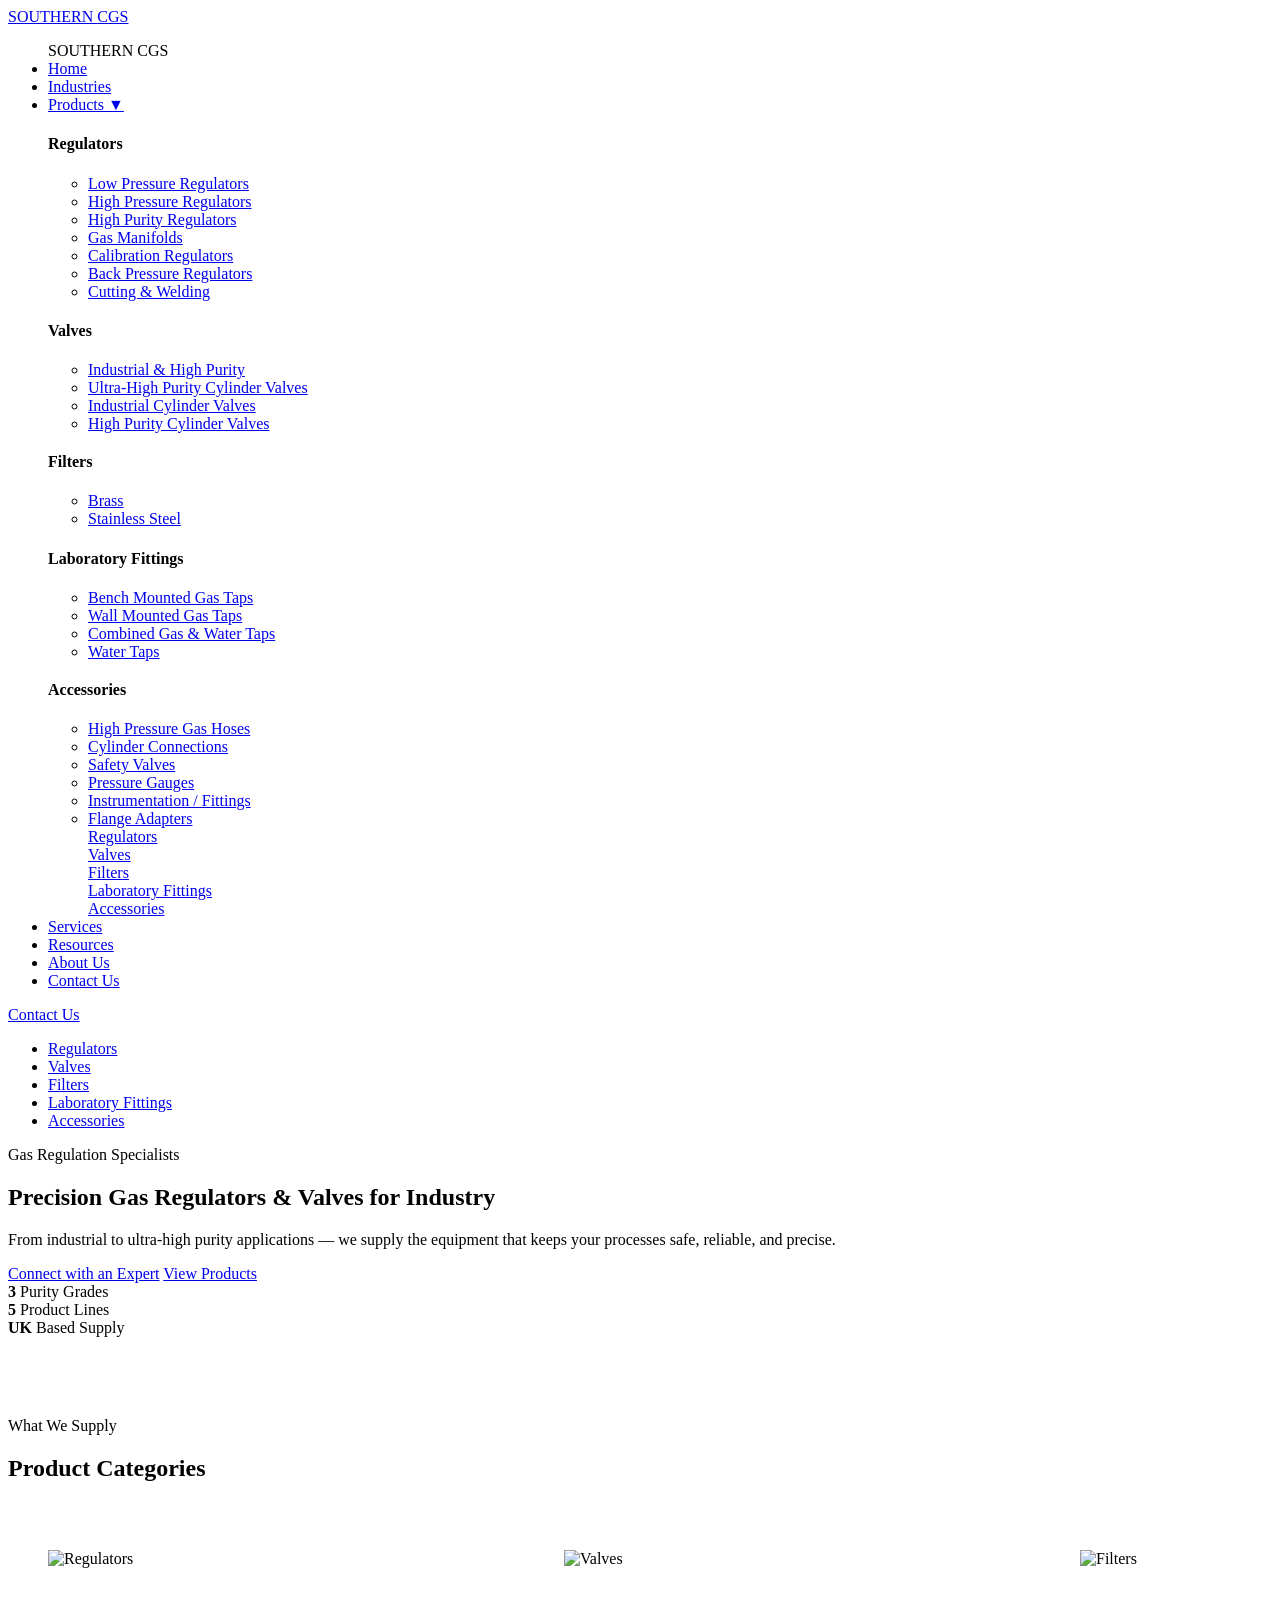
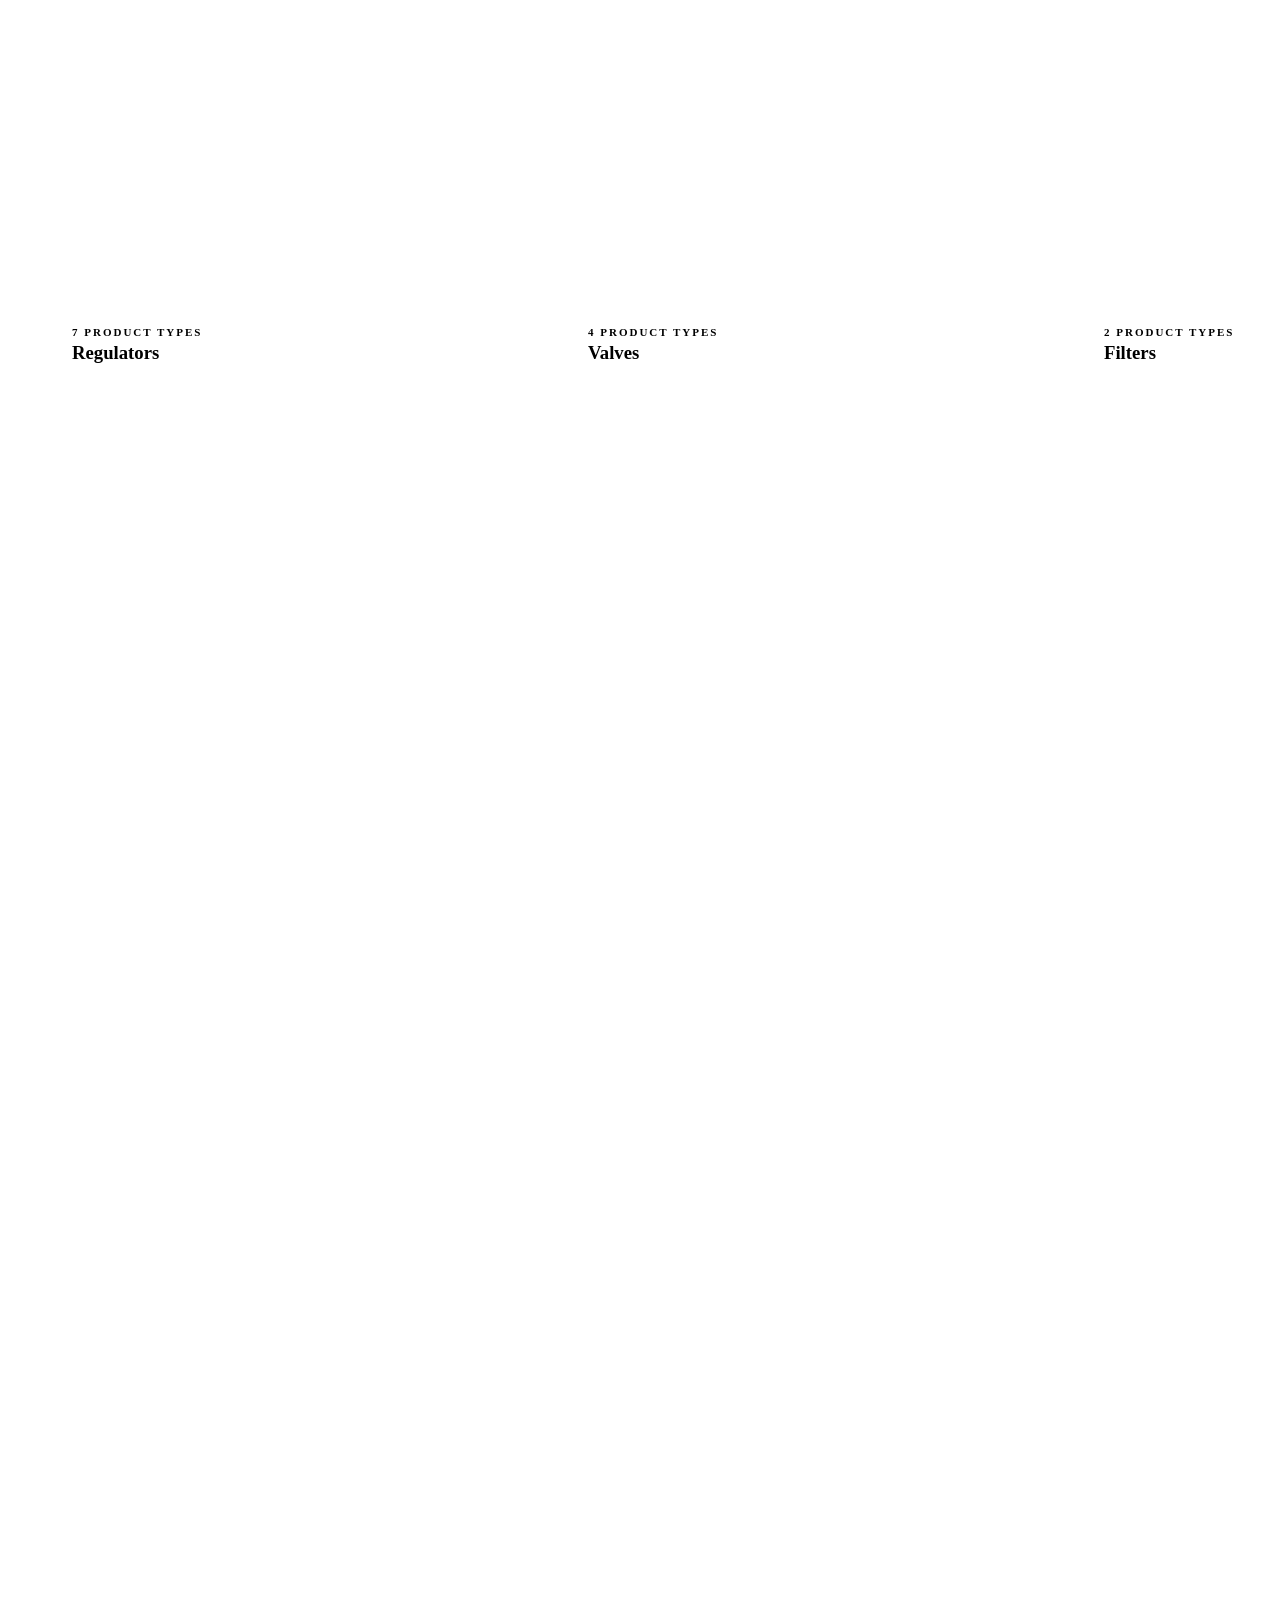
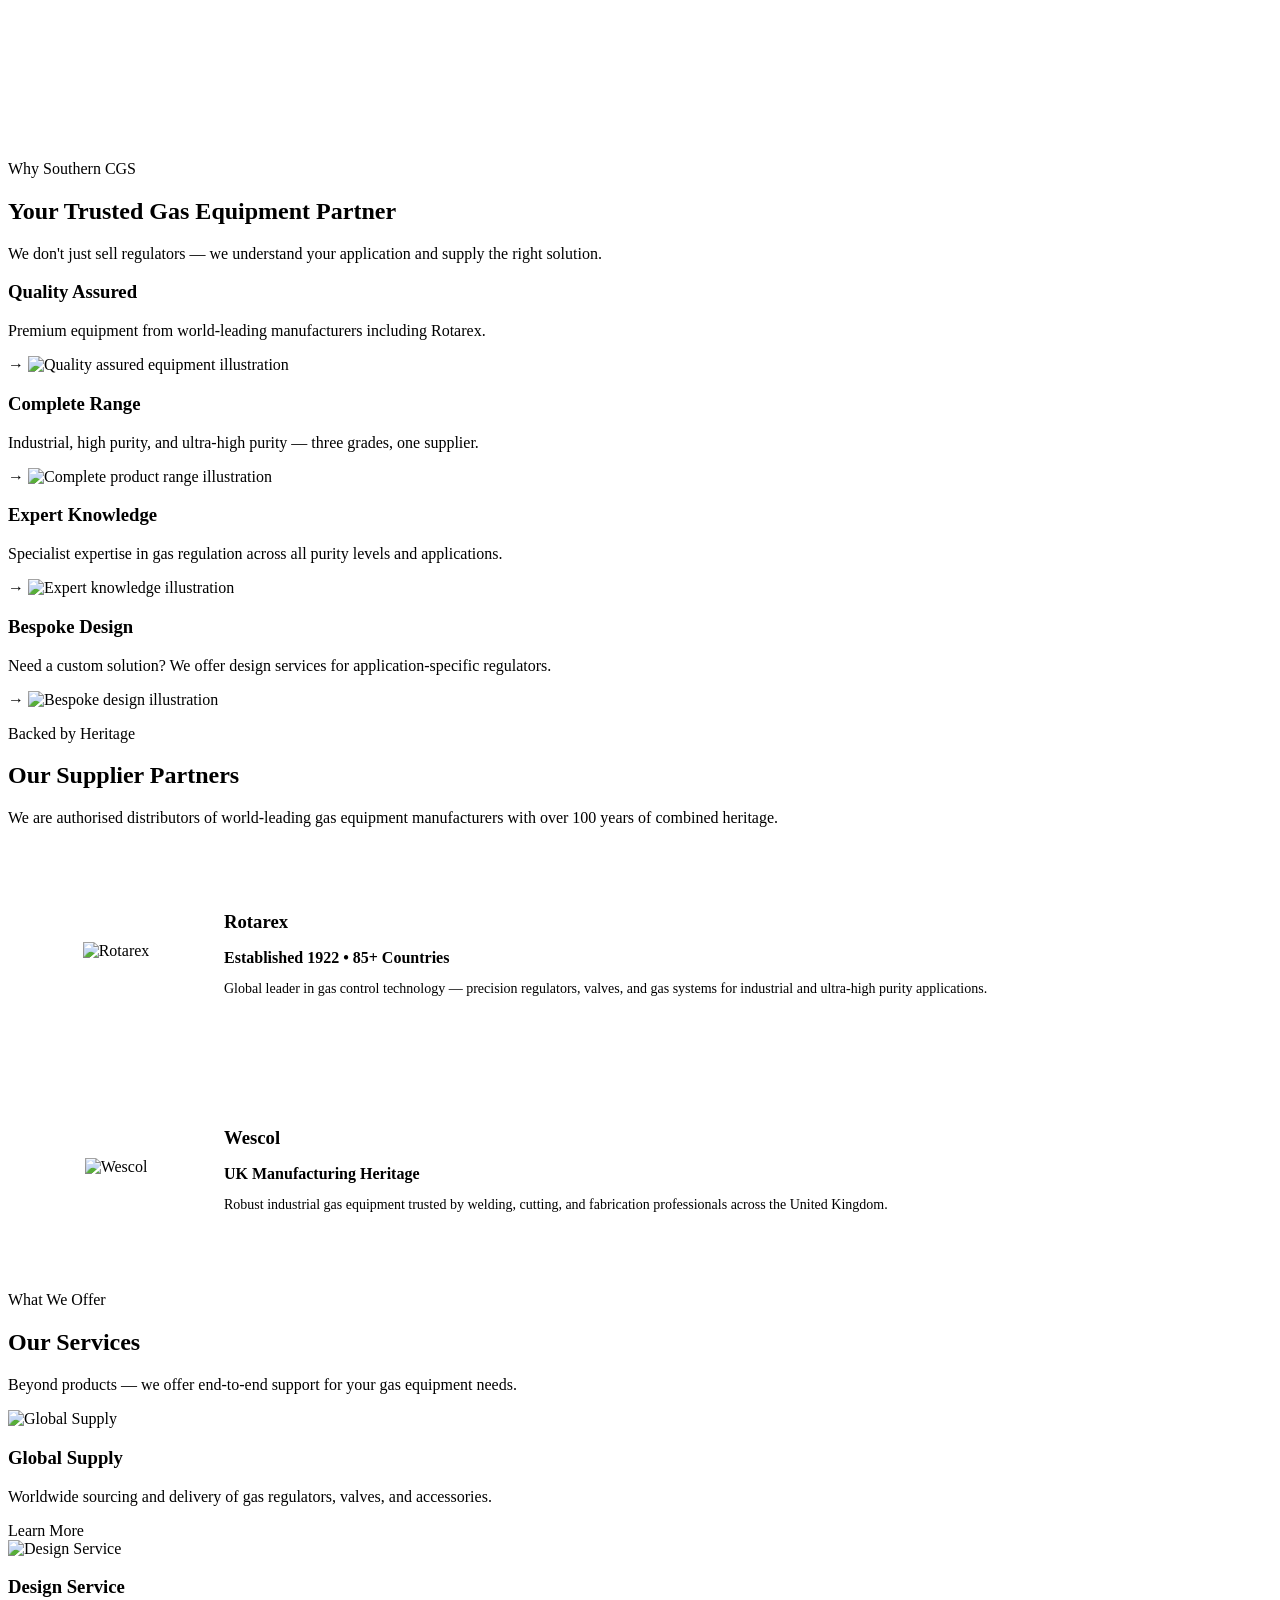
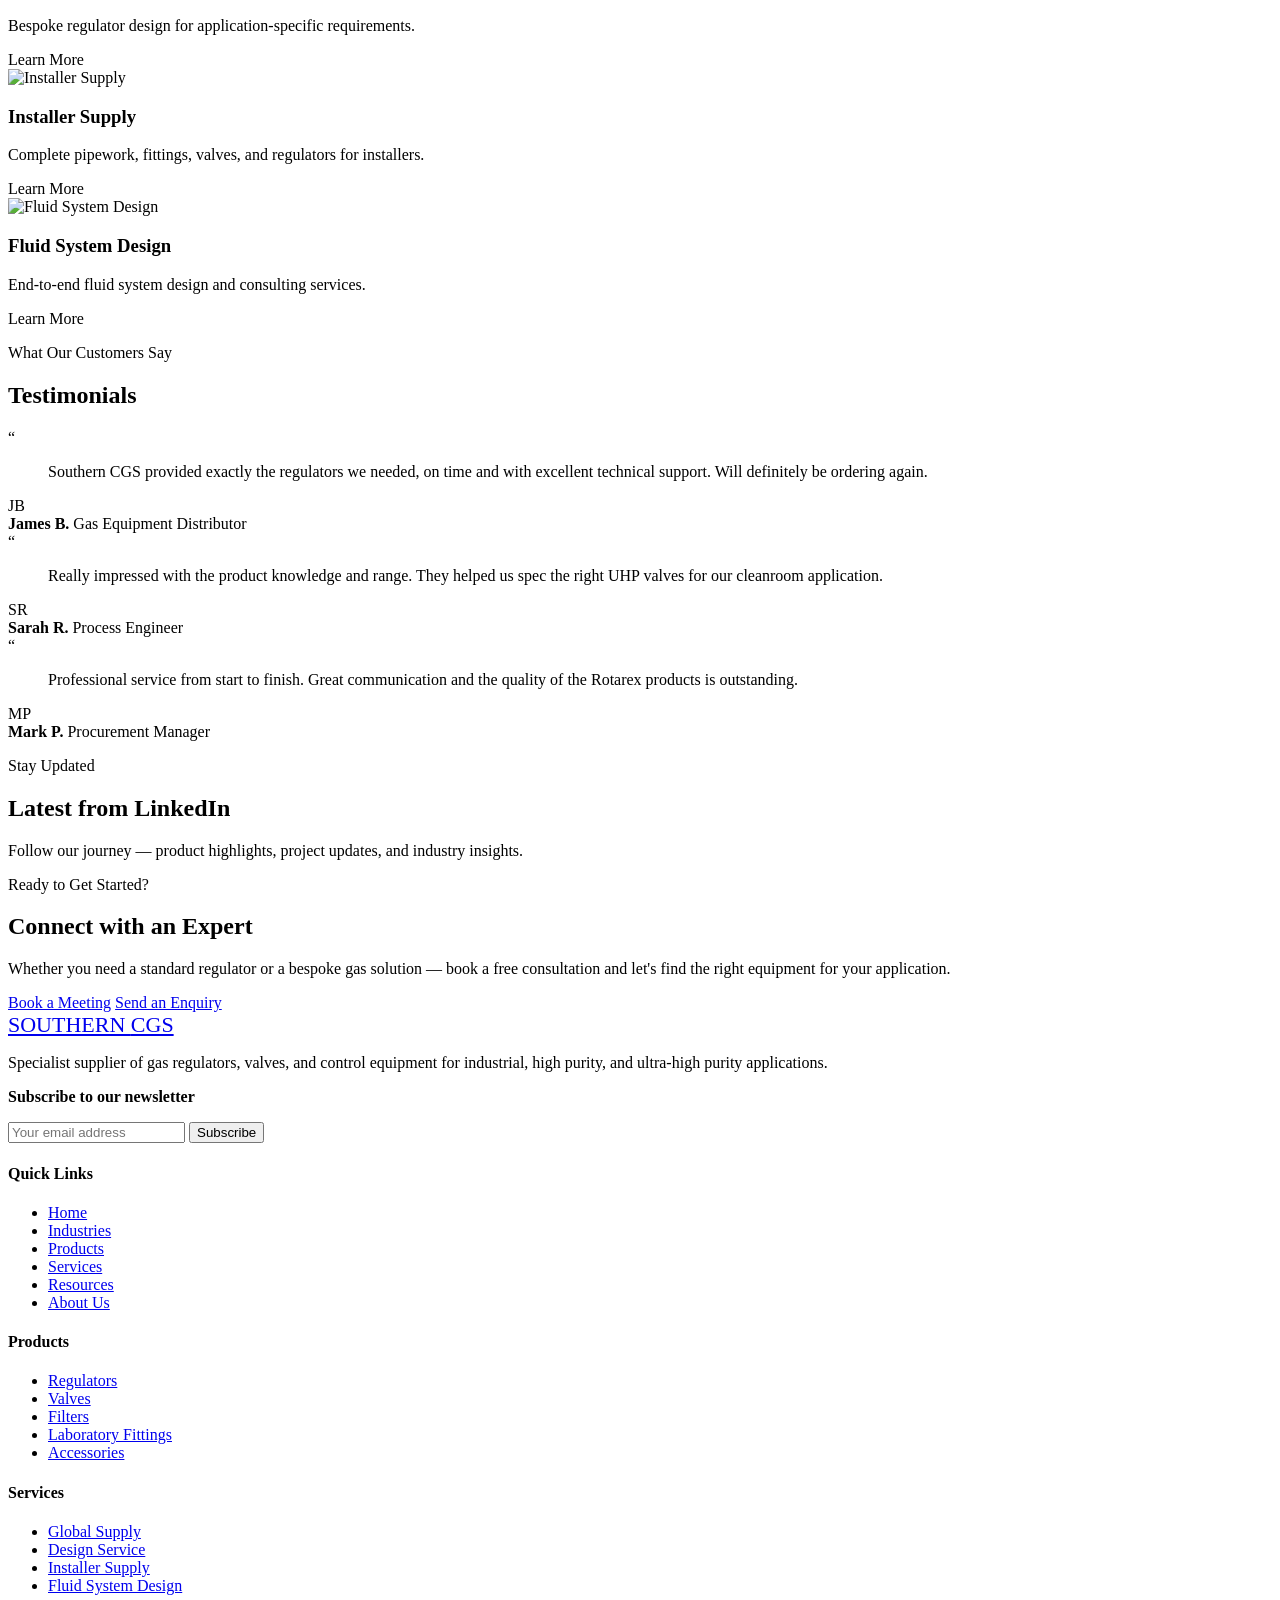
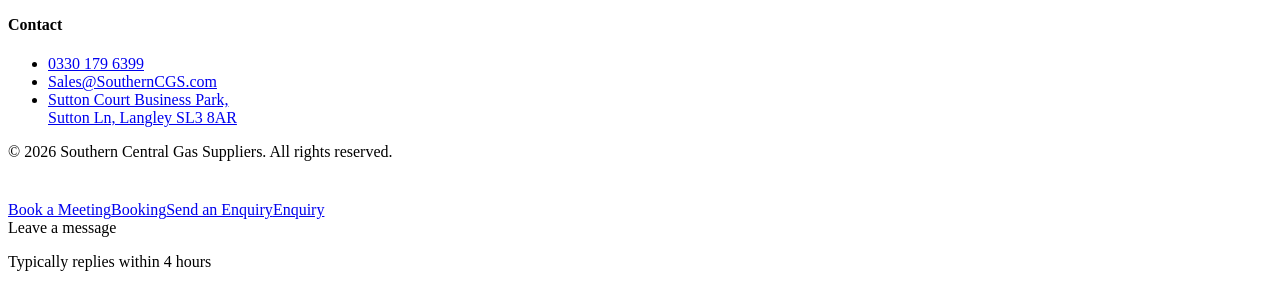
==== index.html @ a5187864 "Revert GitHub Pages path changes, rename repo to serve from root - Removed <base> tag from all pages" ====
<!DOCTYPE html>
<html lang="en">
<head>
  <meta charset="UTF-8">
  
  <meta name="viewport" content="width=device-width, initial-scale=1.0">
  <link rel="icon" type="image/jpeg" href="assets/images/favicon.jpg">
  <title>Southern CGS — Precision Gas Regulators & Valves</title>
  <meta name="description" content="Southern Central Gas Suppliers — specialist UK distributor of gas regulators, valves, filters, and laboratory fittings for industrial, high purity, and ultra-high purity applications.">
  <link rel="stylesheet" href="assets/css/styles.css">
  <link href="https://fonts.googleapis.com/css2?family=Inter:wght@400;500;600;700&display=swap" rel="stylesheet">
</head>
<body>

  <div id="nav-placeholder"></div>

  <!-- ========== HERO ========== -->
  <section class="hero">
    <div class="container">
      <div class="hero-content">
        <p class="section-label">Gas Regulation Specialists</p>
        <h1>Precision Gas <span>Regulators</span> &amp; Valves for Industry</h1>
        <p>From industrial to ultra-high purity applications — we supply the equipment that keeps your processes safe, reliable, and precise.</p>
        <div class="hero-buttons">
          <a href="pages/contact.html" class="btn btn-primary btn-lg">Connect with an Expert</a>
          <a href="pages/products/index.html" class="btn btn-secondary btn-lg">View Products</a>
        </div>
        <div class="hero-stats">
          <div class="hero-stat">
            <strong>3</strong>
            <span>Purity Grades</span>
          </div>
          <div class="hero-stat">
            <strong>5</strong>
            <span>Product Lines</span>
          </div>
          <div class="hero-stat">
            <strong>UK</strong>
            <span>Based Supply</span>
          </div>
        </div>
      </div>
      <!-- Hero image placeholder — Alvin to provide 3D render -->
    </div>
  </section>

  <!-- ========== PRODUCT CATEGORIES ========== -->
  <div class="category-scroll-wrapper">
    <section class="category-sticky section" style="overflow:hidden;background:var(--white);padding:64px 0 4px;">
      <div class="container">
        <div style="display:flex;justify-content:space-between;align-items:flex-end;margin-bottom:48px;">
          <div>
            <p class="section-label-left">What We Supply</p>
            <h2 class="section-title">Product Categories</h2>
          </div>
        </div>
      </div>
      <div class="category-slider" style="display:flex;gap:4px;overflow-x:hidden;padding-left:40px;">
        <a href="pages/products/regulators.html" class="category-slide" style="text-decoration:none;color:inherit;max-width:600px;width:40vw;flex-shrink:0;">
          <div style="background:var(--bg-light);border:1px solid var(--border-grey);display:flex;flex-direction:column;">
            <div style="aspect-ratio:3/2;border-bottom:1px solid var(--border-grey);overflow:hidden;"><img src="assets/images/stock/category-regulators.png" alt="Regulators" style="width:100%;height:100%;object-fit:cover;"></div>
            <div style="padding:24px;">
              <p style="font-size:11px;font-weight:700;text-transform:uppercase;letter-spacing:2px;color:var(--accent);margin-bottom:4px;">7 Product Types</p>
              <h3 style="margin:0;">Regulators</h3>
            </div>
          </div>
        </a>
        <a href="pages/products/valves.html" class="category-slide" style="text-decoration:none;color:inherit;max-width:600px;width:40vw;flex-shrink:0;">
          <div style="background:var(--bg-light);border:1px solid var(--border-grey);display:flex;flex-direction:column;">
            <div style="aspect-ratio:3/2;border-bottom:1px solid var(--border-grey);overflow:hidden;"><img src="assets/images/stock/category-valves.png" alt="Valves" style="width:100%;height:100%;object-fit:cover;"></div>
            <div style="padding:24px;">
              <p style="font-size:11px;font-weight:700;text-transform:uppercase;letter-spacing:2px;color:var(--accent);margin-bottom:4px;">4 Product Types</p>
              <h3 style="margin:0;">Valves</h3>
            </div>
          </div>
        </a>
        <a href="pages/products/filters.html" class="category-slide" style="text-decoration:none;color:inherit;max-width:600px;width:40vw;flex-shrink:0;">
          <div style="background:var(--bg-light);border:1px solid var(--border-grey);display:flex;flex-direction:column;">
            <div style="aspect-ratio:3/2;border-bottom:1px solid var(--border-grey);overflow:hidden;"><img src="assets/images/stock/category-filters.png" alt="Filters" style="width:100%;height:100%;object-fit:cover;"></div>
            <div style="padding:24px;">
              <p style="font-size:11px;font-weight:700;text-transform:uppercase;letter-spacing:2px;color:var(--accent);margin-bottom:4px;">2 Product Types</p>
              <h3 style="margin:0;">Filters</h3>
            </div>
          </div>
        </a>
        <a href="pages/products/laboratory-fittings.html" class="category-slide" style="text-decoration:none;color:inherit;max-width:600px;width:40vw;flex-shrink:0;">
          <div style="background:var(--bg-light);border:1px solid var(--border-grey);display:flex;flex-direction:column;">
            <div style="aspect-ratio:3/2;border-bottom:1px solid var(--border-grey);overflow:hidden;"><img src="assets/images/stock/category-lab.png" alt="Laboratory Fittings" style="width:100%;height:100%;object-fit:cover;"></div>
            <div style="padding:24px;">
              <p style="font-size:11px;font-weight:700;text-transform:uppercase;letter-spacing:2px;color:var(--accent);margin-bottom:4px;">4 Product Types</p>
              <h3 style="margin:0;">Laboratory Fittings</h3>
            </div>
          </div>
        </a>
        <a href="pages/products/accessories.html" class="category-slide" style="text-decoration:none;color:inherit;max-width:600px;width:40vw;flex-shrink:0;">
          <div style="background:var(--bg-light);border:1px solid var(--border-grey);display:flex;flex-direction:column;">
            <div style="aspect-ratio:3/2;border-bottom:1px solid var(--border-grey);overflow:hidden;"><img src="assets/images/stock/category-accessories.png" alt="Accessories" style="width:100%;height:100%;object-fit:cover;"></div>
            <div style="padding:24px;">
              <p style="font-size:11px;font-weight:700;text-transform:uppercase;letter-spacing:2px;color:var(--accent);margin-bottom:4px;">6 Product Types</p>
              <h3 style="margin:0;">Accessories</h3>
            </div>
          </div>
        </a>
      </div>
    </section>
  </div>

  <script>
  (function() {
    var wrapper = document.querySelector('.category-scroll-wrapper');
    var sticky = document.querySelector('.category-sticky');
    var slider = document.querySelector('.category-slider');
    var prev = document.querySelector('.slider-prev');
    var next = document.querySelector('.slider-next');
    if (!wrapper || !sticky || !slider) return;

    // Calculate total scrollable width
    var maxScroll = slider.scrollWidth - slider.clientWidth;

    // Set wrapper height = section height + horizontal scroll distance
    function setWrapperHeight() {
      maxScroll = slider.scrollWidth - slider.clientWidth;
      wrapper.style.height = sticky.offsetHeight + maxScroll + 'px';
    }
    setWrapperHeight();
    window.addEventListener('resize', setWrapperHeight);

    // Sticky positioning
    sticky.style.position = 'sticky';
    sticky.style.top = '124px'; // nav + subnav height

    // Map vertical scroll to horizontal scroll
    window.addEventListener('scroll', function() {
      var wrapperTop = wrapper.getBoundingClientRect().top + window.scrollY;
      var scrollOffset = window.scrollY - wrapperTop + 124; // account for sticky nav
      var progress = Math.max(0, Math.min(scrollOffset, maxScroll));
      slider.scrollLeft = progress;
    });

    // Arrow buttons still work
    var slide = slider.querySelector('.category-slide');
    function getScrollAmount() {
      return slide.offsetWidth + 4;
    }

    if (next) next.addEventListener('click', function() {
      var target = Math.min(slider.scrollLeft + getScrollAmount(), maxScroll);
      var wrapperTop = wrapper.getBoundingClientRect().top + window.scrollY;
      window.scrollTo({ top: wrapperTop - 124 + target, behavior: 'smooth' });
    });

    if (prev) prev.addEventListener('click', function() {
      var target = Math.max(slider.scrollLeft - getScrollAmount(), 0);
      var wrapperTop = wrapper.getBoundingClientRect().top + window.scrollY;
      window.scrollTo({ top: wrapperTop - 124 + target, behavior: 'smooth' });
    });
  })();
  </script>

  <!-- ========== WHY SCGS ========== -->
  <section class="section section-alt">
    <div class="container">
      <div class="section-header centered">
        <p class="section-label">Why Southern CGS</p>
        <h2 class="section-title">Your Trusted Gas Equipment Partner</h2>
        <p class="section-subtitle">We don't just sell regulators — we understand your application and supply the right solution.</p>
      </div>
      <div class="grid-2">
        <div class="value-card-v2">
          <div>
            <h3>Quality Assured</h3>
            <p>Premium equipment from world-leading manufacturers including Rotarex.</p>
          </div>
          <span class="card-arrow">&rarr;</span>
          <img class="card-illustration" src="assets/images/stock/illustration-quality.png" alt="Quality assured equipment illustration">
        </div>
        <div class="value-card-v2">
          <div>
            <h3>Complete Range</h3>
            <p>Industrial, high purity, and ultra-high purity — three grades, one supplier.</p>
          </div>
          <span class="card-arrow">&rarr;</span>
          <img class="card-illustration" src="assets/images/stock/illustration-range.png" alt="Complete product range illustration">
        </div>
        <div class="value-card-v2">
          <div>
            <h3>Expert Knowledge</h3>
            <p>Specialist expertise in gas regulation across all purity levels and applications.</p>
          </div>
          <span class="card-arrow">&rarr;</span>
          <img class="card-illustration" src="assets/images/stock/illustration-knowledge.png" alt="Expert knowledge illustration">
        </div>
        <div class="value-card-v2">
          <div>
            <h3>Bespoke Design</h3>
            <p>Need a custom solution? We offer design services for application-specific regulators.</p>
          </div>
          <span class="card-arrow">&rarr;</span>
          <img class="card-illustration" src="assets/images/stock/illustration-design.png" alt="Bespoke design illustration">
        </div>
      </div>
    </div>
  </section>

  <!-- ========== SUPPLIER TRUST ========== -->
  <section class="section">
    <div class="container">
      <div class="section-header centered">
        <p class="section-label">Backed by Heritage</p>
        <h2 class="section-title">Our Supplier Partners</h2>
        <p class="section-subtitle">We are authorised distributors of world-leading gas equipment manufacturers with over 100 years of combined heritage.</p>
      </div>
      <div class="grid-2">
        <div class="card supplier-card" style="display:flex;align-items:center;gap:32px;padding:32px;">
          <div style="width:120px;height:120px;background:var(--bg-light);display:flex;align-items:center;justify-content:center;flex-shrink:0;padding:16px;"><img src="assets/images/rotarex-logo.png" alt="Rotarex" style="max-width:100%;max-height:100%;object-fit:contain;"></div>
          <div>
            <h3 style="margin-bottom:4px">Rotarex</h3>
            <p class="text-sm" style="color:var(--accent);font-weight:600;margin-bottom:8px;">Established 1922 &bull; 85+ Countries</p>
            <p style="font-size:14px">Global leader in gas control technology — precision regulators, valves, and gas systems for industrial and ultra-high purity applications.</p>
          </div>
        </div>
        <div class="card supplier-card" style="display:flex;align-items:center;gap:32px;padding:32px;">
          <div style="width:120px;height:120px;background:var(--bg-light);display:flex;align-items:center;justify-content:center;flex-shrink:0;padding:16px;"><img src="assets/images/wescol-logo.png" alt="Wescol" style="max-width:100%;max-height:100%;object-fit:contain;"></div>
          <div>
            <h3 style="margin-bottom:4px">Wescol</h3>
            <p class="text-sm" style="color:var(--accent);font-weight:600;margin-bottom:8px;">UK Manufacturing Heritage</p>
            <p style="font-size:14px">Robust industrial gas equipment trusted by welding, cutting, and fabrication professionals across the United Kingdom.</p>
          </div>
        </div>
      </div>
    </div>
  </section>

  <!-- ========== SERVICES OVERVIEW ========== -->
  <section class="section section-alt">
    <div class="container">
      <div class="section-header centered">
        <p class="section-label">What We Offer</p>
        <h2 class="section-title">Our Services</h2>
        <p class="section-subtitle">Beyond products — we offer end-to-end support for your gas equipment needs.</p>
      </div>
      <div class="grid-2">
        <div class="card service-card">
          <div class="card-image" style="background:var(--white);"><img src="assets/images/stock/service-global-supply.jpg" alt="Global Supply" style="width:100%;height:100%;object-fit:cover;"></div>
          <div class="card-body">
            <h3>Global Supply</h3>
            <p>Worldwide sourcing and delivery of gas regulators, valves, and accessories.</p>
            <span class="card-link">Learn More</span>
          </div>
        </div>
        <div class="card service-card">
          <div class="card-image" style="background:var(--white);"><img src="assets/images/stock/service-bespoke-design.jpg" alt="Design Service" style="width:100%;height:100%;object-fit:cover;"></div>
          <div class="card-body">
            <h3>Design Service</h3>
            <p>Bespoke regulator design for application-specific requirements.</p>
            <span class="card-link">Learn More</span>
          </div>
        </div>
        <div class="card service-card">
          <div class="card-image" style="background:var(--white);"><img src="assets/images/stock/service-installer.png" alt="Installer Supply" style="width:100%;height:100%;object-fit:cover;"></div>
          <div class="card-body">
            <h3>Installer Supply</h3>
            <p>Complete pipework, fittings, valves, and regulators for installers.</p>
            <span class="card-link">Learn More</span>
          </div>
        </div>
        <div class="card service-card">
          <div class="card-image" style="background:var(--white);"><img src="assets/images/stock/service-fluid-design.jpg" alt="Fluid System Design" style="width:100%;height:100%;object-fit:cover;"></div>
          <div class="card-body">
            <h3>Fluid System Design</h3>
            <p>End-to-end fluid system design and consulting services.</p>
            <span class="card-link">Learn More</span>
          </div>
        </div>
      </div>
    </div>
  </section>

  <!-- ========== TESTIMONIALS ========== -->
  <section class="section">
    <div class="container">
      <div class="section-header centered">
        <p class="section-label">What Our Customers Say</p>
        <h2 class="section-title">Testimonials</h2>
      </div>
      <div class="grid-3">
        <div class="card testimonial-card">
          <div class="quote-mark">&ldquo;</div>
          <blockquote>Southern CGS provided exactly the regulators we needed, on time and with excellent technical support. Will definitely be ordering again.</blockquote>
          <div class="testimonial-author">
            <div class="testimonial-avatar">JB</div>
            <div class="testimonial-info">
              <strong>James B.</strong>
              <span>Gas Equipment Distributor</span>
            </div>
          </div>
        </div>
        <div class="card testimonial-card">
          <div class="quote-mark">&ldquo;</div>
          <blockquote>Really impressed with the product knowledge and range. They helped us spec the right UHP valves for our cleanroom application.</blockquote>
          <div class="testimonial-author">
            <div class="testimonial-avatar">SR</div>
            <div class="testimonial-info">
              <strong>Sarah R.</strong>
              <span>Process Engineer</span>
            </div>
          </div>
        </div>
        <div class="card testimonial-card">
          <div class="quote-mark">&ldquo;</div>
          <blockquote>Professional service from start to finish. Great communication and the quality of the Rotarex products is outstanding.</blockquote>
          <div class="testimonial-author">
            <div class="testimonial-avatar">MP</div>
            <div class="testimonial-info">
              <strong>Mark P.</strong>
              <span>Procurement Manager</span>
            </div>
          </div>
        </div>
      </div>
    </div>
  </section>

  <!-- ========== CASE STUDIES (Phase 2) ========== -->
  <section class="section section-alt" style="display:none;">
    <div class="container">
      <div class="section-header centered">
        <p class="section-label">Recent Projects</p>
        <h2 class="section-title">Case Studies</h2>
        <p class="section-subtitle">Real projects, real deliveries — see how we've helped businesses with their gas equipment needs.</p>
      </div>
      <div class="grid-3">
        <div class="card case-study-card">
          <div class="card-image" style="position:relative;background:var(--white);">
            [Project Image]
            <span class="card-tag">UHP</span>
          </div>
          <div class="card-body">
            <h3>UHP Regulator Supply</h3>
            <p>Supplied ultra-high purity regulators for a semiconductor manufacturing facility in the UK.</p>
            <span class="card-link">View Project</span>
          </div>
        </div>
        <div class="card case-study-card">
          <div class="card-image" style="position:relative;background:var(--white);">
            [Project Image]
            <span class="card-tag">Laboratory</span>
          </div>
          <div class="card-body">
            <h3>Laboratory Gas System</h3>
            <p>Complete gas tap and regulator package for a university research laboratory.</p>
            <span class="card-link">View Project</span>
          </div>
        </div>
        <div class="card case-study-card">
          <div class="card-image" style="position:relative;background:var(--white);">
            [Project Image]
            <span class="card-tag">Industrial</span>
          </div>
          <div class="card-body">
            <h3>Industrial Gas Manifold</h3>
            <p>Custom manifold assembly with high-pressure regulators for an industrial gas distributor.</p>
            <span class="card-link">View Project</span>
          </div>
        </div>
      </div>
    </div>
  </section>

  <!-- ========== LINKEDIN FEED ========== -->
  <section class="section">
    <div class="container">
      <div class="section-header centered">
        <p class="section-label">Stay Updated</p>
        <h2 class="section-title">Latest from LinkedIn</h2>
        <p class="section-subtitle">Follow our journey — product highlights, project updates, and industry insights.</p>
      </div>
      <script src="https://elfsightcdn.com/platform.js" async></script>
      <div class="elfsight-app-b5cb026b-a308-4938-b9ad-e7df80df07d4" data-elfsight-app-lazy></div>
    </div>
  </section>

  <div id="cta-placeholder"></div>

  <div id="footer-placeholder"></div>

  <script src="assets/js/components.js"></script>
</body>
</html>
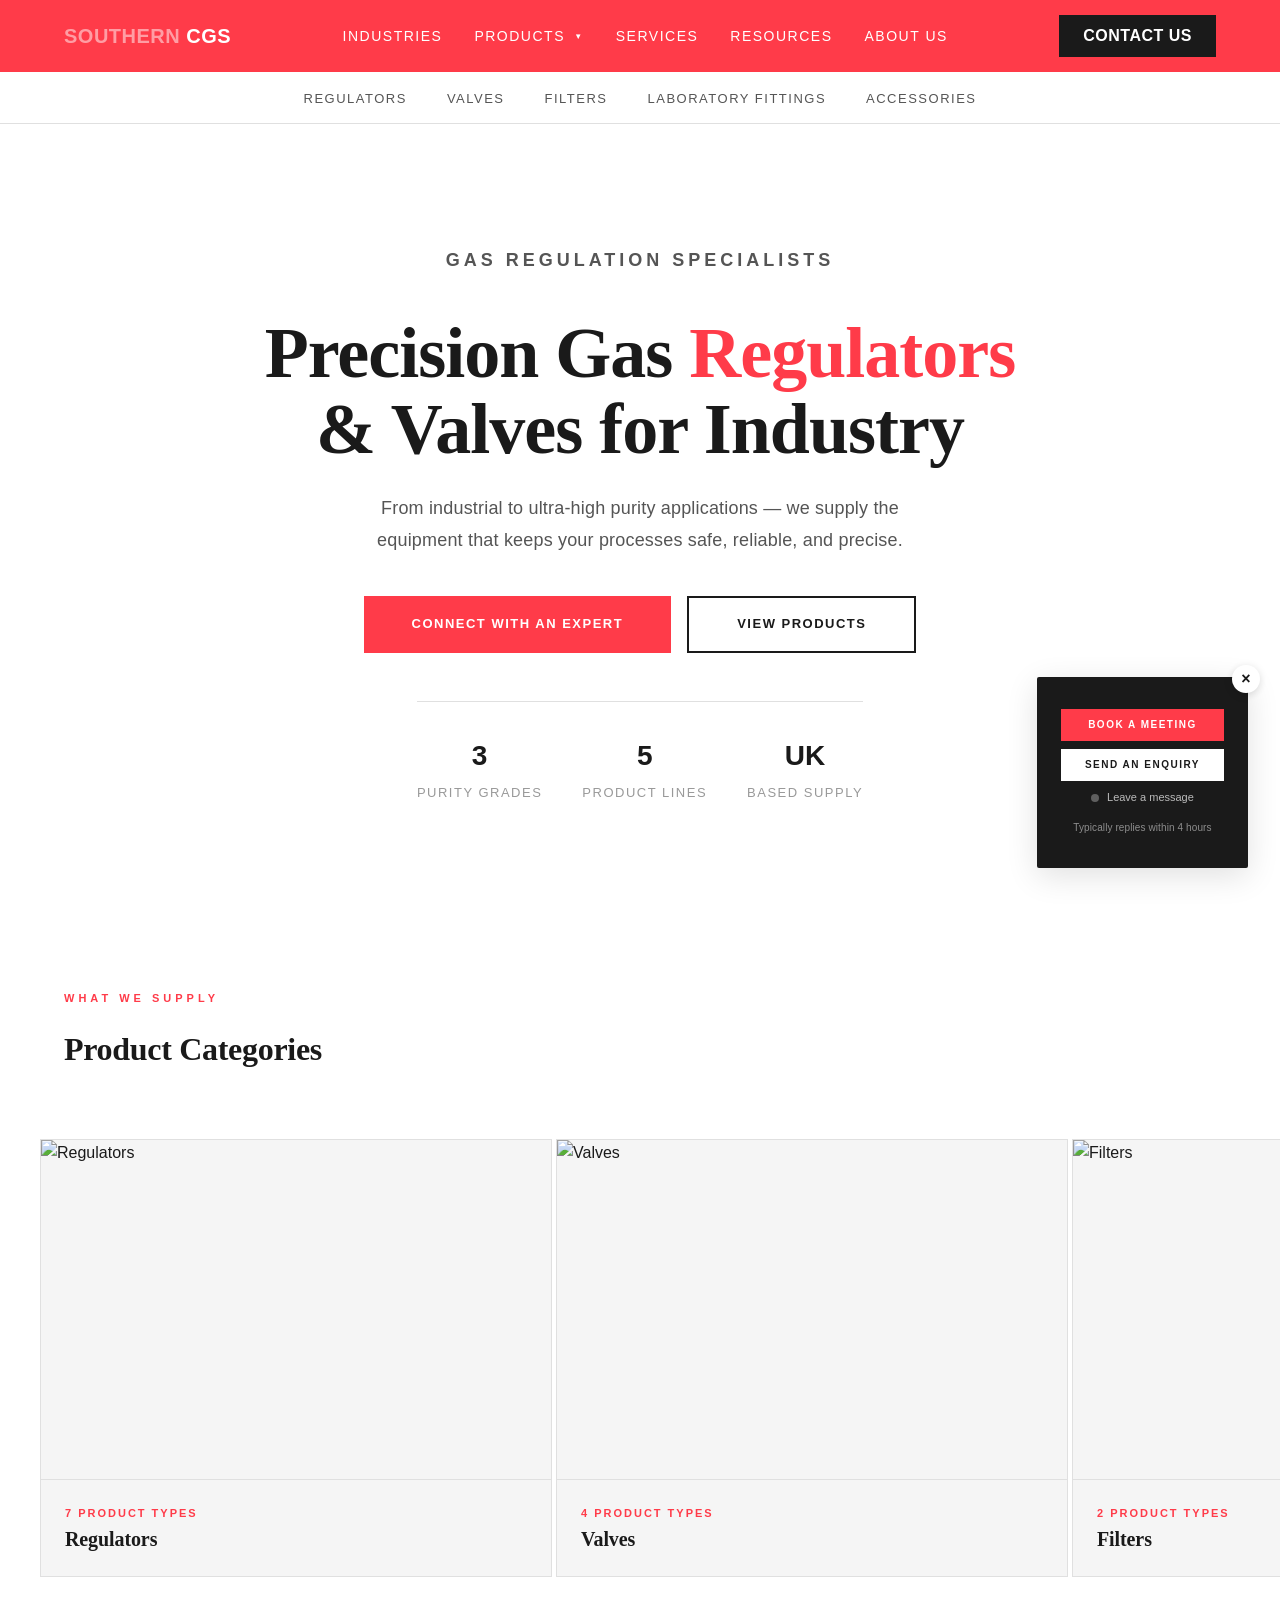
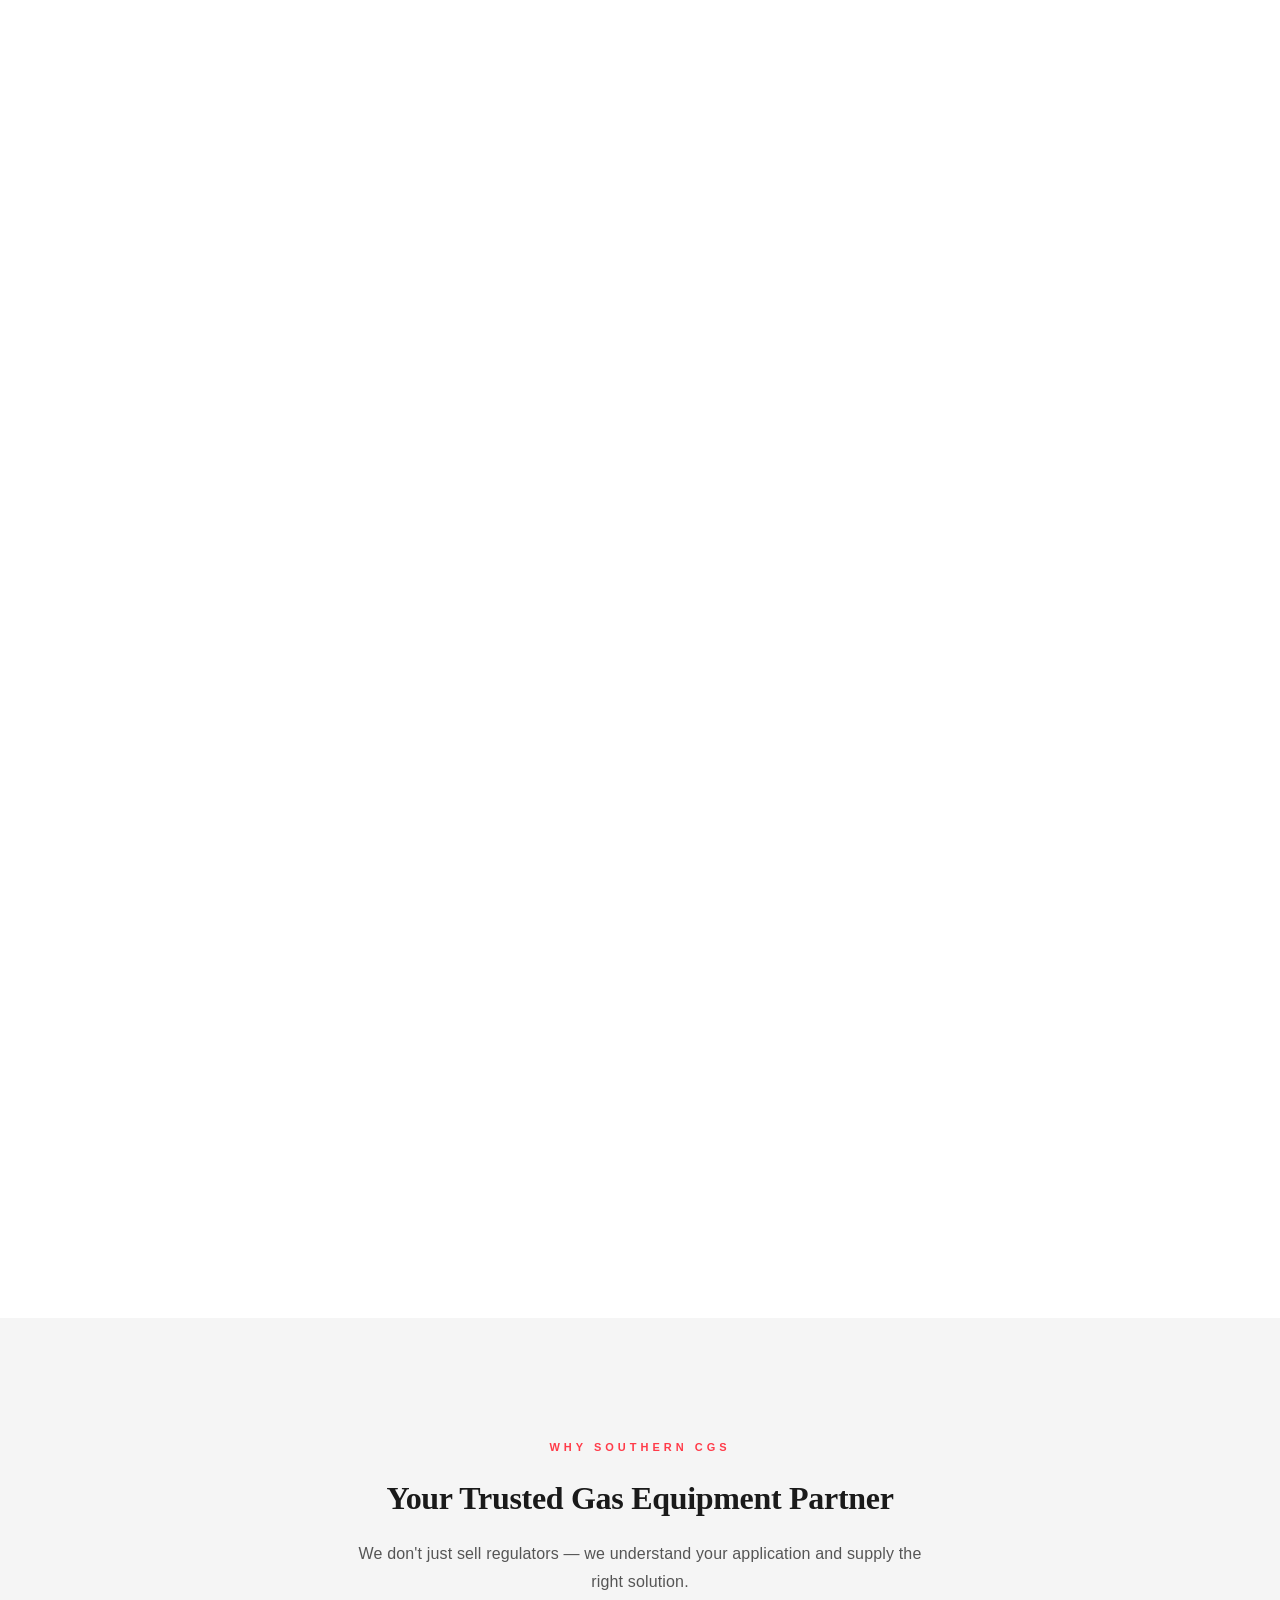
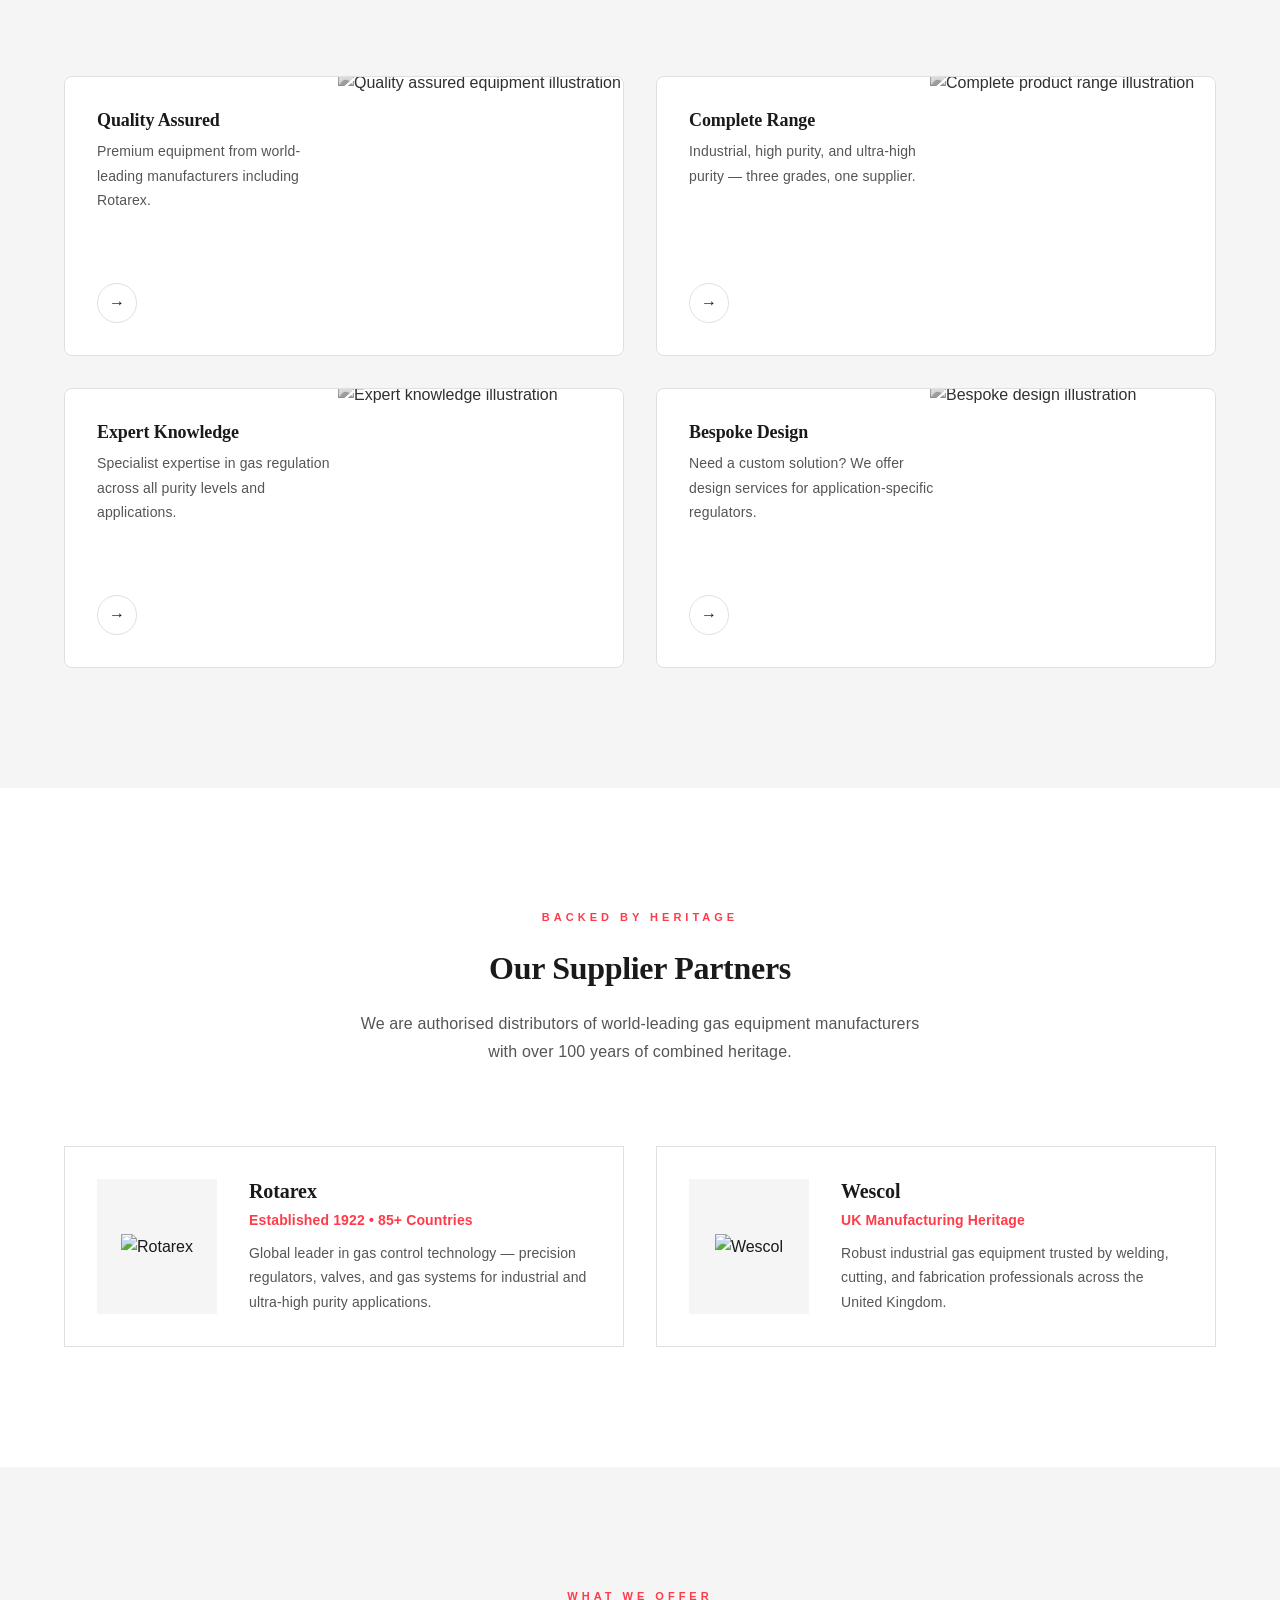
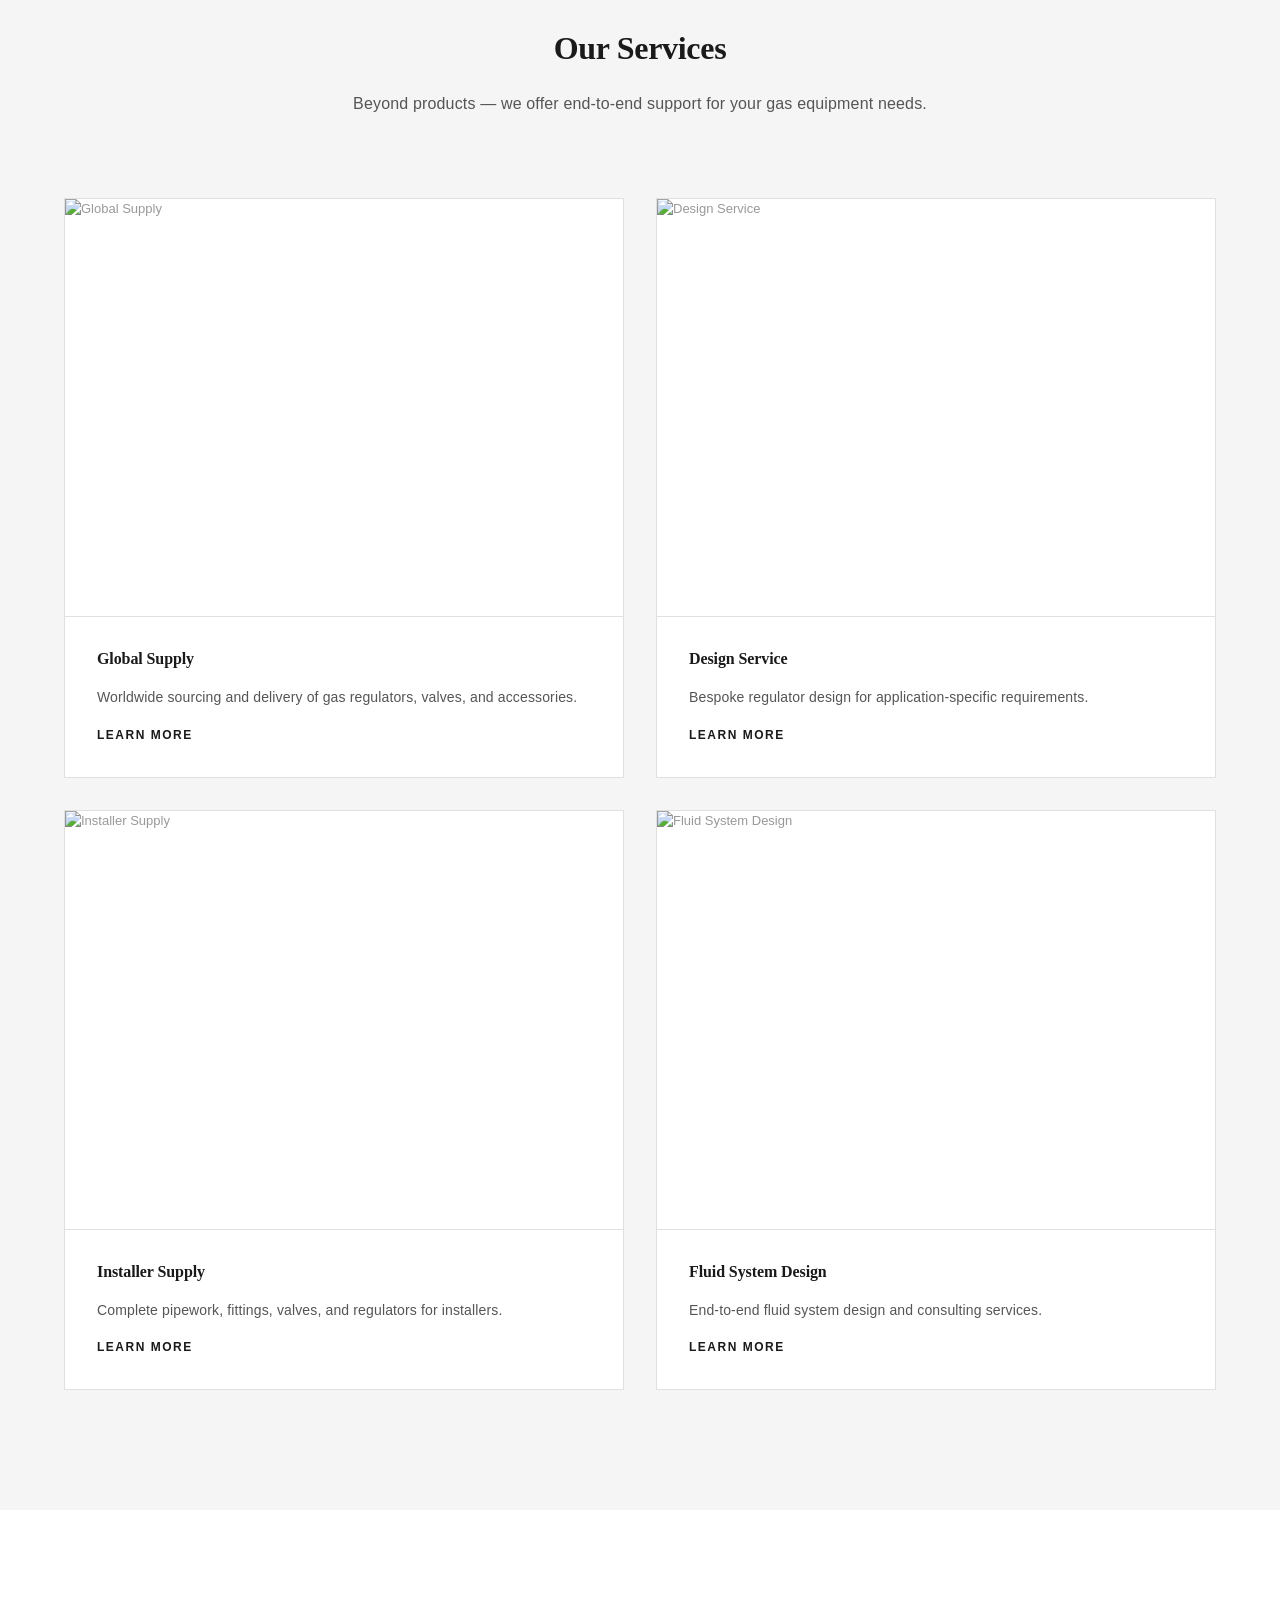
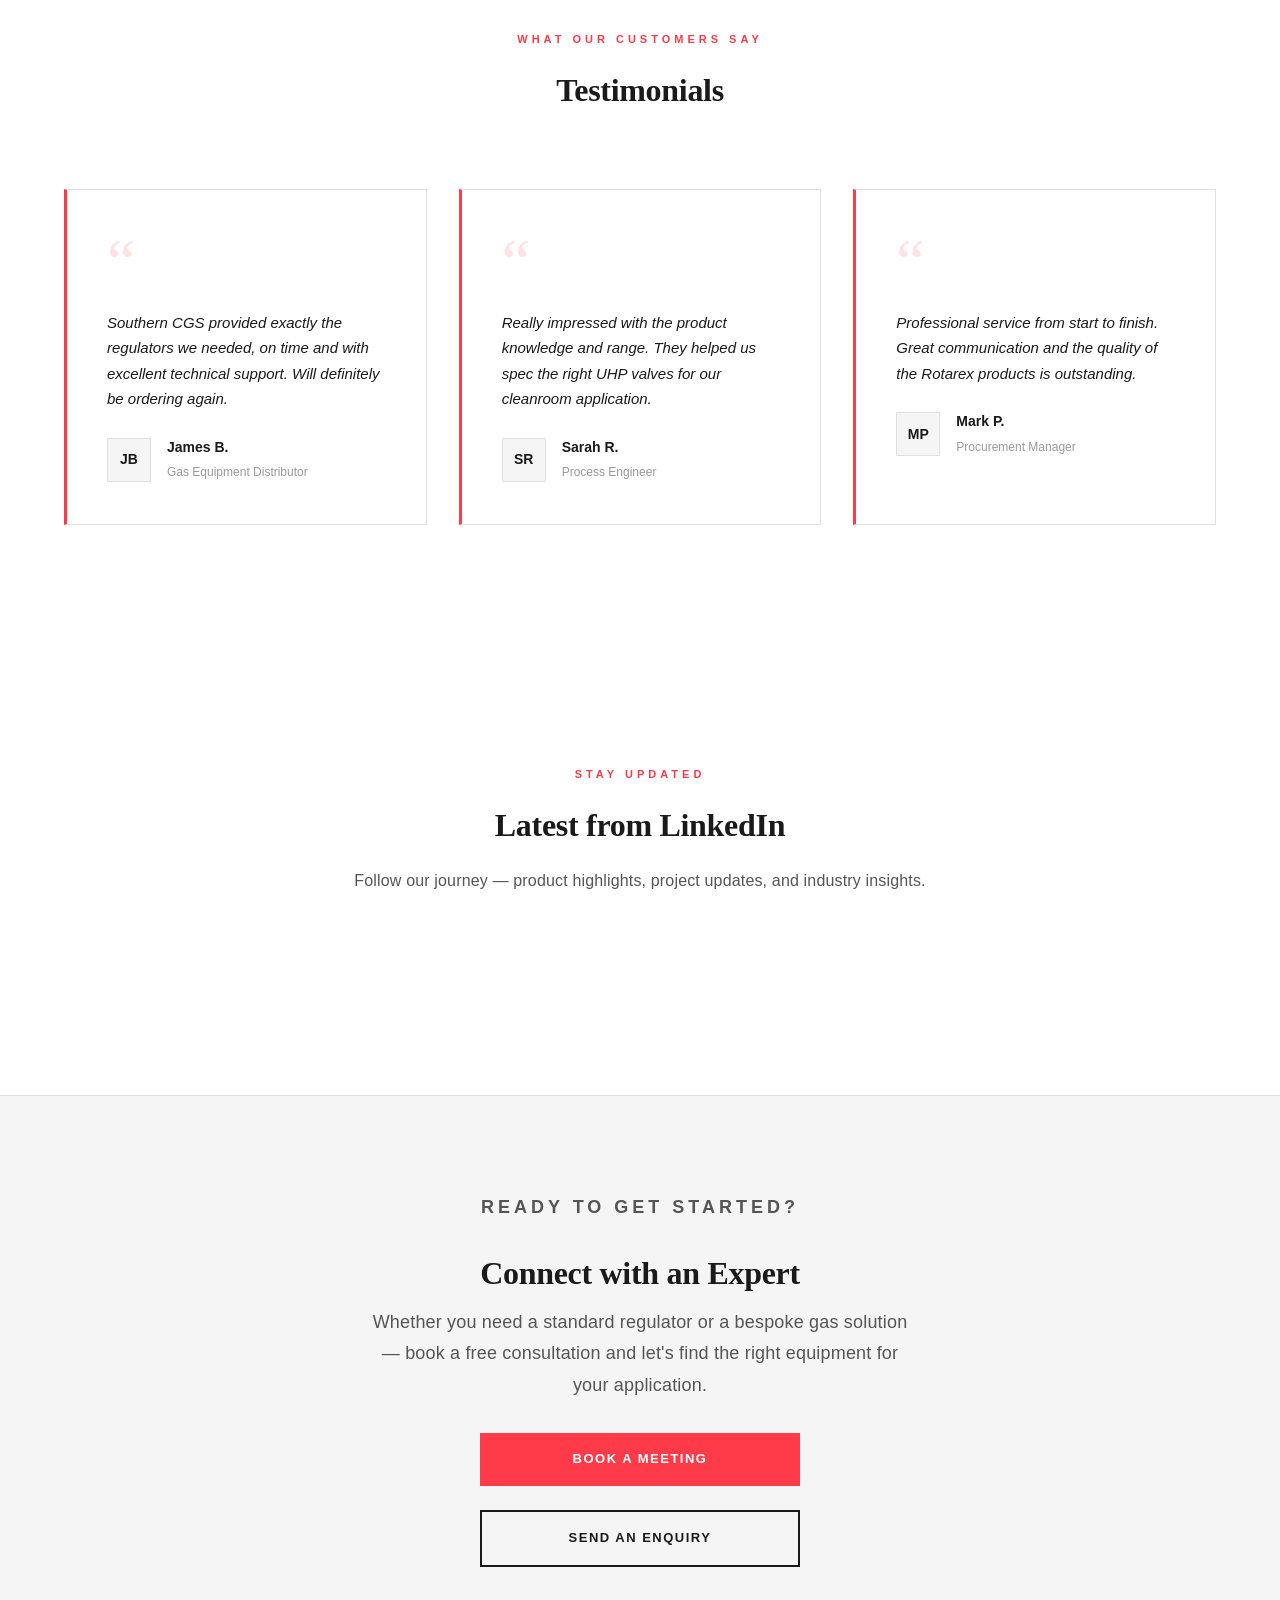
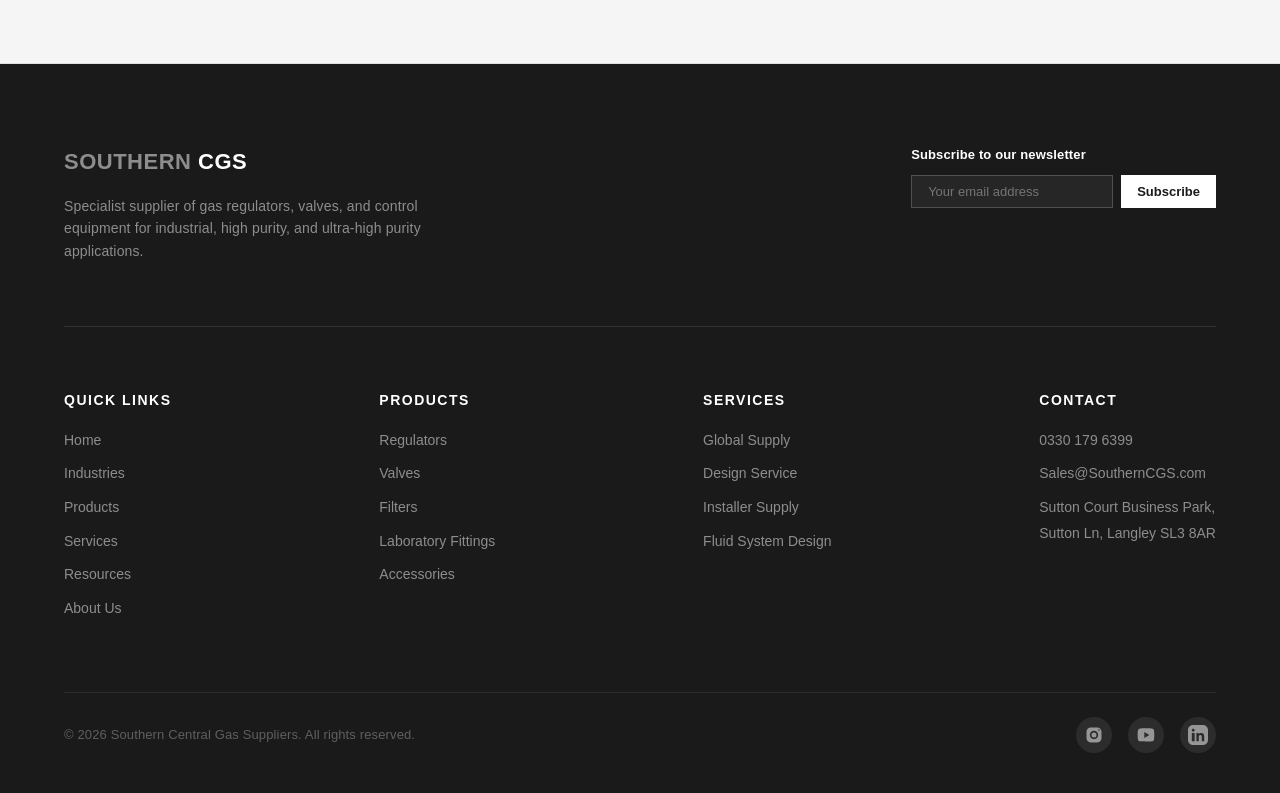
==== commit 5d9661f4: "Product flip images, priority sorting, nav updates, Rotarex link - Image flip on hover (desktop) and" ====
--- a/index.html
+++ b/index.html
@@ -2,7 +2,6 @@
 <html lang="en">
 <head>
   <meta charset="UTF-8">
-  
   <meta name="viewport" content="width=device-width, initial-scale=1.0">
   <link rel="icon" type="image/jpeg" href="assets/images/favicon.jpg">
   <title>Southern CGS — Precision Gas Regulators & Valves</title>
@@ -211,14 +210,14 @@
         <p class="section-subtitle">We are authorised distributors of world-leading gas equipment manufacturers with over 100 years of combined heritage.</p>
       </div>
       <div class="grid-2">
-        <div class="card supplier-card" style="display:flex;align-items:center;gap:32px;padding:32px;">
+        <a href="https://www.rotarex.com" target="_blank" rel="noopener" class="card supplier-card" style="display:flex;align-items:center;gap:32px;padding:32px;text-decoration:none;color:inherit;">
           <div style="width:120px;height:120px;background:var(--bg-light);display:flex;align-items:center;justify-content:center;flex-shrink:0;padding:16px;"><img src="assets/images/rotarex-logo.png" alt="Rotarex" style="max-width:100%;max-height:100%;object-fit:contain;"></div>
           <div>
             <h3 style="margin-bottom:4px">Rotarex</h3>
             <p class="text-sm" style="color:var(--accent);font-weight:600;margin-bottom:8px;">Established 1922 &bull; 85+ Countries</p>
             <p style="font-size:14px">Global leader in gas control technology — precision regulators, valves, and gas systems for industrial and ultra-high purity applications.</p>
           </div>
-        </div>
+        </a>
         <div class="card supplier-card" style="display:flex;align-items:center;gap:32px;padding:32px;">
           <div style="width:120px;height:120px;background:var(--bg-light);display:flex;align-items:center;justify-content:center;flex-shrink:0;padding:16px;"><img src="assets/images/wescol-logo.png" alt="Wescol" style="max-width:100%;max-height:100%;object-fit:contain;"></div>
           <div>
--- a/assets/css/styles.css
+++ b/assets/css/styles.css
@@ -0,0 +1,1665 @@
+/* ========================================
+   SCGS Production — Design System
+   Industrial • Editorial • Premium
+   ======================================== */
+
+/* Reset */
+*, *::before, *::after {
+  margin: 0;
+  padding: 0;
+  box-sizing: border-box;
+}
+
+/* Variables */
+:root {
+  --dark-grey: #1a1a1a;
+  --med-grey: #555555;
+  --light-grey: #999999;
+  --border-grey: #E0E0E0;
+  --bg-light: #F5F5F5;
+  --bg-white: #FFFFFF;
+  --accent: #FF3B49;
+  --accent-hover: #E6323F;
+  --accent-light: #FFF0F1;
+  --white: #FFFFFF;
+
+  --font: 'Inter', -apple-system, BlinkMacSystemFont, 'Segoe UI', sans-serif;
+  --font-heading: 'Georgia', 'Times New Roman', serif;
+  --max-width: 1440px;
+  --nav-height: 72px;
+  --subnav-height: 52px;
+  --section-padding: 120px 0;
+  --transition: all 0.25s ease;
+}
+
+body {
+  font-family: var(--font);
+  color: var(--dark-grey);
+  background: var(--bg-white);
+  line-height: 1.6;
+  -webkit-font-smoothing: antialiased;
+}
+
+a { text-decoration: none; color: inherit; }
+img { max-width: 100%; display: block; }
+select { padding-right: 32px; }
+
+.container {
+  max-width: var(--max-width);
+  margin: 0 auto;
+  padding: 0 64px;
+}
+
+/* ========================================
+   Typography
+   ======================================== */
+h1 { font-family: var(--font-heading); font-size: 72px; font-weight: 700; line-height: 1.0; color: var(--dark-grey); letter-spacing: -1px; }
+h2 { font-family: var(--font-heading); font-size: 32px; font-weight: 700; line-height: 1.1; color: var(--dark-grey); letter-spacing: -0.3px; }
+h3 { font-family: var(--font-heading); font-size: 20px; font-weight: 700; line-height: 1.25; color: var(--dark-grey); letter-spacing: -0.1px; }
+h4 { font-size: 13px; font-weight: 700; line-height: 1.4; color: var(--dark-grey); text-transform: uppercase; letter-spacing: 0.5px; }
+p { font-size: 15px; line-height: 1.75; color: var(--med-grey); letter-spacing: 0.01em; }
+
+.text-sm { font-size: 14px; }
+.text-lg { font-size: 18px; }
+.text-center { text-align: center; }
+
+.section-label {
+  font-size: 11px;
+  font-weight: 700;
+  text-transform: uppercase;
+  letter-spacing: 4px;
+  color: var(--accent);
+  margin-bottom: 24px;
+  font-family: var(--font);
+  text-align: center;
+}
+
+.section-label-left {
+  font-size: 11px;
+  font-weight: 700;
+  text-transform: uppercase;
+  letter-spacing: 4px;
+  color: var(--accent);
+  margin-bottom: 24px;
+  font-family: var(--font);
+  text-align: left;
+}
+
+.section-title {
+  font-family: var(--font-heading);
+  font-size: 32px;
+  font-weight: 700;
+  color: var(--dark-grey);
+  margin-bottom: 24px;
+}
+
+.section-subtitle {
+  font-size: 16px;
+  color: var(--med-grey);
+  max-width: 580px;
+  line-height: 1.75;
+}
+
+.section-header { margin-bottom: 80px; }
+.section-header.centered { text-align: center; }
+.section-header.centered .section-subtitle { margin: 0 auto; }
+
+/* ========================================
+   Buttons
+   ======================================== */
+.btn {
+  display: inline-flex;
+  align-items: center;
+  justify-content: center;
+  gap: 8px;
+  padding: 16px 32px;
+  border-radius: 0;
+  font-size: 12px;
+  font-weight: 700;
+  cursor: pointer;
+  border: none;
+  transition: var(--transition);
+  font-family: var(--font);
+  letter-spacing: 1.5px;
+  text-transform: uppercase;
+}
+
+.btn-primary { background: var(--accent); color: var(--white); }
+.btn-primary:hover { background: var(--dark-grey); }
+
+.btn-secondary { background: transparent; color: var(--dark-grey); border: 2px solid var(--dark-grey); }
+.btn-secondary:hover { background: var(--dark-grey); color: var(--white); }
+
+.btn-outline { background: transparent; color: var(--dark-grey); border: 2px solid var(--border-grey); }
+.btn-outline:hover { border-color: var(--dark-grey); color: var(--dark-grey); }
+
+.btn-accent { background: var(--accent); color: var(--white); }
+.btn-accent:hover { background: var(--dark-grey); }
+
+.btn-book { background: transparent; color: #fff; border: 2px solid #fff; }
+.btn-book:hover { background: rgba(255,255,255,0.1); }
+
+.btn-enquiry { background: var(--dark-grey); color: #fff; border: none; }
+.btn-enquiry:hover { background: #000; }
+.nav-contact-btn { font-size: 16px !important; text-transform: uppercase; letter-spacing: 0.5px; }
+
+.btn-sm { padding: 8px 24px; font-size: 10px; }
+.btn-lg { padding: 16px 48px; font-size: 13px; }
+
+/* ========================================
+   Navigation — Primary
+   ======================================== */
+.nav-primary {
+  position: fixed;
+  top: 0;
+  left: 0;
+  right: 0;
+  height: var(--nav-height);
+  background: var(--accent);
+  z-index: 1000;
+  display: flex;
+  align-items: center;
+}
+
+.nav-primary .container {
+  display: flex;
+  align-items: center;
+  justify-content: space-between;
+  width: 100%;
+}
+
+.nav-logo {
+  font-size: 20px;
+  font-weight: 700;
+  color: rgba(255,255,255,0.5);
+  letter-spacing: 0.5px;
+}
+
+.nav-logo span { color: var(--white); }
+
+.nav-links {
+  display: flex;
+  gap: 32px;
+  list-style: none;
+}
+.mobile-categories { display: none; }
+.mobile-menu-logo { display: none; }
+.mobile-only-link { display: none; }
+.product-filter-dropdown { display: none; }
+.product-count-mobile { display: none; }
+
+.nav-links a {
+  color: var(--white);
+  font-size: 14px;
+  letter-spacing: 1.5px;
+  font-weight: 500;
+  text-transform: uppercase;
+  transition: var(--transition);
+  position: relative;
+  padding: 4px 0;
+}
+
+.nav-links a:hover,
+.nav-links a.active { color: var(--white); }
+
+.nav-links a.active::after {
+  display: none;
+}
+
+.dropdown-arrow { font-size: 8px; margin-left: 4px; vertical-align: middle; }
+
+.nav-cta {
+  display: flex;
+  align-items: center;
+  gap: 24px;
+}
+
+.nav-cta .btn { padding: 8px 24px; font-size: 13px; }
+
+/* Mega Menu */
+.nav-links li { position: relative; }
+
+.mega-menu {
+  display: none;
+  position: absolute;
+  top: calc(100% + 20px);
+  left: 50%;
+  transform: translateX(-50%);
+  background: var(--white);
+  border: 1px solid var(--border-grey);
+  padding: 32px;
+  min-width: 720px;
+  z-index: 100;
+}
+
+.nav-links li:hover .mega-menu { display: block; }
+
+.mega-menu::before {
+  content: '';
+  position: absolute;
+  top: -20px;
+  left: 0;
+  right: 0;
+  height: 20px;
+}
+
+.mega-menu-grid {
+  display: grid;
+  grid-template-columns: repeat(3, 1fr);
+  gap: 24px;
+}
+
+.mega-menu-col h4 {
+  font-size: 14px;
+  font-weight: 700;
+  color: var(--dark-grey);
+  margin-bottom: 16px;
+  padding-bottom: 8px;
+  border-bottom: 2px solid var(--accent);
+}
+
+.mega-menu-col ul { list-style: none; }
+.mega-menu-col li { margin-bottom: 8px; }
+.mega-menu-col a { font-size: 13px; color: var(--med-grey); transition: var(--transition); }
+.mega-menu-col a:hover { color: var(--accent); }
+
+/* ========================================
+   Navigation — Secondary
+   ======================================== */
+.nav-secondary {
+  position: fixed;
+  top: var(--nav-height);
+  left: 0;
+  right: 0;
+  height: var(--subnav-height);
+  background: var(--white);
+  z-index: 999;
+  display: flex;
+  align-items: center;
+  border-bottom: 1px solid var(--border-grey);
+}
+
+.nav-secondary .container {
+  display: flex;
+  align-items: center;
+  justify-content: center;
+  width: 100%;
+}
+
+.nav-categories {
+  display: flex;
+  gap: 40px;
+  list-style: none;
+}
+
+.nav-categories a {
+  color: var(--med-grey);
+  font-size: 13px;
+  letter-spacing: 1.5px;
+  font-weight: 500;
+  transition: var(--transition);
+  text-transform: uppercase;
+}
+
+.nav-categories a:hover,
+.nav-categories a.active { color: var(--dark-grey); }
+
+.nav-spacer { height: calc(var(--nav-height) + var(--subnav-height)); }
+
+/* ========================================
+   Hero
+   ======================================== */
+.hero {
+  background: var(--white);
+  padding: 120px 0;
+  min-height: 90vh;
+  position: relative;
+  overflow: hidden;
+  min-height: 700px;
+  display: flex;
+  align-items: center;
+  background-image: linear-gradient(to right, rgba(255,255,255,0.975), rgba(255,255,255,0.965), rgba(255,255,255,0.9)), url('../images/stock/hero-background.png');
+  background-size: cover;
+  background-position: center;
+}
+
+.hero .container {
+  display: block;
+  width: 100%;
+}
+
+.hero-content {
+  position: relative;
+  z-index: 2;
+  max-width: 980px;
+  margin: 0 auto;
+  display: grid;
+  justify-items: center;
+  text-align: center;
+}
+
+.hero-content h1 {
+  font-family: var(--font-heading);
+  color: var(--dark-grey);
+  font-size: 72px;
+  margin-bottom: 24px;
+  line-height: 1.05;
+  max-width: 820px;
+}
+
+.hero-content h1 span { color: var(--accent); }
+
+.hero-content p {
+  color: var(--med-grey);
+  font-size: 18px;
+  margin-bottom: 40px;
+  max-width: 560px;
+  line-height: 1.8;
+}
+
+.hero-buttons {
+  display: flex;
+  gap: 16px;
+  justify-content: center;
+}
+
+.hero-stats {
+  display: flex;
+  gap: 40px;
+  margin-top: 48px;
+  padding-top: 32px;
+  border-top: 1px solid var(--border-grey);
+  justify-content: center;
+}
+
+.hero-stat strong {
+  display: block;
+  font-size: 28px;
+  color: var(--dark-grey);
+  font-weight: 700;
+}
+
+.hero-stat span {
+  font-size: 13px;
+  color: var(--light-grey);
+  text-transform: uppercase;
+  letter-spacing: 1.5px;
+}
+
+.hero-image {
+  position: relative;
+  z-index: 2;
+  display: flex;
+  align-items: center;
+  justify-content: center;
+  margin-top: 64px;
+}
+
+.hero-image-placeholder {
+  width: 100%;
+  aspect-ratio: 21/9;
+  background: var(--bg-light);
+  border: 1px solid var(--border-grey);
+  display: flex;
+  align-items: center;
+  justify-content: center;
+  color: var(--light-grey);
+  font-size: 13px;
+  text-align: center;
+  padding: 40px;
+}
+
+/* ========================================
+   Cards
+   ======================================== */
+.card {
+  background: var(--white);
+  overflow: hidden;
+  transition: var(--transition);
+  border: 1px solid var(--border-grey);
+  display: flex;
+  flex-direction: column;
+  height: 100%;
+}
+
+.card:hover { border-color: var(--dark-grey); }
+.supplier-card { flex-direction: row !important; align-items: center; }
+.supplier-card > div:first-child { height: auto !important; align-self: stretch; }
+
+.card-image {
+  width: 100%;
+  aspect-ratio: 16/10;
+  background: var(--bg-light);
+  display: flex;
+  align-items: center;
+  justify-content: center;
+  color: var(--light-grey);
+  font-size: 13px;
+  border-bottom: 1px solid var(--border-grey);
+}
+
+.card-body { padding: 32px; flex: 1; display: flex; flex-direction: column; }
+.card-body h3 { font-size: 16px; margin-bottom: 16px; }
+.card-body p { font-size: 14px; margin-bottom: 16px; }
+.card-body .btn,
+.card-body .card-link { margin-top: auto; }
+
+.card-link {
+  font-size: 12px;
+  font-weight: 700;
+  color: var(--dark-grey);
+  display: inline-flex;
+  align-items: center;
+  gap: 8px;
+  text-transform: uppercase;
+  letter-spacing: 1.5px;
+}
+
+.card-link:hover { color: var(--accent); }
+
+/* Product Category Card */
+.product-card {
+  text-align: center;
+  padding: 40px 32px;
+  cursor: pointer;
+}
+
+.product-card .card-icon {
+  width: 64px;
+  height: 64px;
+  background: var(--bg-light);
+  display: flex;
+  align-items: center;
+  justify-content: center;
+  margin: 0 auto 24px;
+  font-size: 24px;
+  color: var(--dark-grey);
+  transition: var(--transition);
+  border: 1px solid var(--border-grey);
+}
+
+.product-card:hover .card-icon {
+  background: var(--accent);
+  color: var(--white);
+  border-color: var(--accent);
+}
+
+.product-card h3 { font-size: 16px; margin-bottom: 8px; }
+.product-card p { font-size: 13px; }
+
+/* Value Card */
+.value-card {
+  padding: 40px;
+  border: 1px solid var(--border-grey);
+  background: var(--white);
+}
+
+.value-card .value-icon {
+  width: 48px;
+  height: 48px;
+  background: var(--accent);
+  display: flex;
+  align-items: center;
+  justify-content: center;
+  color: var(--white);
+  font-size: 18px;
+  margin-bottom: 24px;
+}
+
+.value-card h3 { font-size: 18px; margin-bottom: 8px; }
+
+/* Value Card V2 — Dashboard style */
+.value-card-v2 {
+  position: relative;
+  padding: 32px;
+  border: 1px solid var(--border-grey);
+  background: var(--white);
+  border-radius: 8px;
+  display: flex;
+  flex-direction: column;
+  justify-content: space-between;
+  min-height: 280px;
+  overflow: hidden;
+  transition: var(--transition);
+}
+
+.value-card-v2:hover { border-color: var(--dark-grey); }
+
+.value-card-v2 h3 { font-size: 18px; margin-bottom: 8px; }
+.value-card-v2 p { font-size: 14px; margin-bottom: 0; max-width: 50%; }
+
+.value-card-v2 .card-arrow {
+  display: inline-flex;
+  align-items: center;
+  justify-content: center;
+  width: 40px;
+  height: 40px;
+  border: 1px solid var(--border-grey);
+  border-radius: 50%;
+  font-size: 16px;
+  color: var(--dark-grey);
+  transition: var(--transition);
+  margin-top: 24px;
+}
+
+.value-card-v2:hover .card-arrow {
+  background: var(--dark-grey);
+  color: var(--white);
+  border-color: var(--dark-grey);
+}
+
+.value-card-v2 .card-illustration {
+  position: absolute;
+  bottom: -30px;
+  right: -30px;
+  width: 315px;
+  height: 315px;
+  object-fit: contain;
+  opacity: 0.9;
+  filter: grayscale(100%);
+  transition: filter 0.25s ease;
+}
+
+.value-card-v2:hover .card-illustration {
+  filter: grayscale(0%);
+}
+
+/* Highlighted card */
+.value-card-v2.highlighted {
+  background: var(--accent);
+  border-color: var(--accent);
+}
+
+.value-card-v2.highlighted h3,
+.value-card-v2.highlighted p { color: var(--white); }
+
+.value-card-v2.highlighted .card-arrow {
+  border-color: rgba(255,255,255,0.3);
+  color: var(--white);
+}
+
+.value-card-v2.highlighted:hover .card-arrow {
+  background: var(--white);
+  color: var(--accent);
+  border-color: var(--white);
+}
+
+/* Industry Card */
+.industry-card {
+  text-align: center;
+  padding: 40px 24px;
+  cursor: pointer;
+}
+
+.industry-card .industry-icon {
+  width: 56px;
+  height: 56px;
+  background: var(--bg-light);
+  display: flex;
+  align-items: center;
+  justify-content: center;
+  margin: 0 auto 16px;
+  font-size: 22px;
+  color: var(--dark-grey);
+  border: 1px solid var(--border-grey);
+}
+
+.industry-card h4 { font-size: 15px; }
+
+/* Testimonial Card */
+.testimonial-card {
+  padding: 40px;
+  background: var(--white);
+  position: relative;
+  border-left: 3px solid var(--accent);
+}
+
+.testimonial-card .quote-mark {
+  font-family: var(--font-heading);
+  font-size: 64px;
+  color: var(--accent);
+  line-height: 1;
+  margin-bottom: 16px;
+  opacity: 0.15;
+}
+
+.testimonial-card blockquote {
+  font-size: 15px;
+  font-style: italic;
+  color: var(--dark-grey);
+  line-height: 1.7;
+  margin-bottom: 24px;
+}
+
+.testimonial-author { display: flex; align-items: center; gap: 16px; }
+
+.testimonial-avatar {
+  width: 44px;
+  height: 44px;
+  background: var(--bg-light);
+  display: flex;
+  align-items: center;
+  justify-content: center;
+  font-size: 14px;
+  font-weight: 700;
+  color: var(--dark-grey);
+  border: 1px solid var(--border-grey);
+}
+
+.testimonial-info strong { display: block; font-size: 14px; color: var(--dark-grey); }
+.testimonial-info span { font-size: 12px; color: var(--light-grey); }
+
+/* Case Study Card */
+.case-study-card .card-image { aspect-ratio: 16/9; position: relative; }
+
+.case-study-card .card-tag {
+  position: absolute;
+  top: 12px;
+  left: 12px;
+  background: var(--dark-grey);
+  color: var(--white);
+  font-size: 10px;
+  font-weight: 700;
+  padding: 4px 16px;
+  text-transform: uppercase;
+  letter-spacing: 1.5px;
+}
+
+/* Service Card */
+.service-card { display: flex; flex-direction: column; height: 100%; }
+.service-card .card-image { aspect-ratio: 4/3; overflow: hidden; }
+.service-card .card-body { flex: 1; display: flex; flex-direction: column; }
+.service-card .card-link { margin-top: auto; }
+
+/* Subcategory Card */
+.subcategory-card {
+  background: var(--white);
+  border: 1px solid var(--border-grey);
+  overflow: hidden;
+  transition: var(--transition);
+  cursor: pointer;
+}
+
+.subcategory-card:hover { border-color: var(--dark-grey); }
+.subcategory-card .card-image { aspect-ratio: 4/3; }
+.subcategory-card .card-body { padding: 24px; text-align: center; }
+.subcategory-card h4 { font-size: 15px; margin-bottom: 8px; }
+.subcategory-card p { font-size: 13px; margin-bottom: 16px; }
+
+/* ========================================
+   Grids
+   ======================================== */
+.grid-2 { display: grid; grid-template-columns: repeat(2, 1fr); gap: 32px; }
+.grid-3 { display: grid; grid-template-columns: repeat(3, 1fr); gap: 32px; }
+.grid-4 { display: grid; grid-template-columns: repeat(4, 1fr); gap: 32px; }
+.grid-5 { display: grid; grid-template-columns: repeat(5, 1fr); gap: 32px; }
+
+/* ========================================
+   Sections
+   ======================================== */
+.section { padding: var(--section-padding); }
+.section-alt { background: var(--bg-light); }
+
+/* ========================================
+   CTA Section
+   ======================================== */
+.cta-section {
+  background: var(--bg-light);
+  padding: 96px 0;
+  text-align: center;
+  border-top: 1px solid var(--border-grey);
+  border-bottom: 1px solid var(--border-grey);
+}
+
+.cta-section h2 { color: var(--dark-grey); margin-bottom: 16px; }
+
+.cta-section p {
+  color: var(--med-grey);
+  font-size: 18px;
+  margin-bottom: 32px;
+  max-width: 540px;
+  margin-left: auto;
+  margin-right: auto;
+}
+
+.cta-buttons {
+  display: flex;
+  flex-direction: column;
+  align-items: center;
+  gap: 24px;
+  margin-top: 32px;
+}
+.cta-buttons .btn {
+  width: 320px;
+  text-align: center;
+  justify-content: center;
+}
+
+.calendly-placeholder {
+  max-width: 500px;
+  margin: 32px auto 0;
+  background: var(--white);
+  border: 2px dashed var(--border-grey);
+  padding: 48px 32px;
+  color: var(--light-grey);
+  font-size: 14px;
+  text-align: center;
+}
+
+/* ========================================
+   LinkedIn Feed
+   ======================================== */
+.linkedin-cards {
+  display: grid;
+  grid-template-columns: repeat(3, 1fr);
+  gap: 24px;
+  margin-top: 24px;
+}
+
+.linkedin-post {
+  background: var(--white);
+  border: 1px solid var(--border-grey);
+  padding: 24px;
+}
+
+.linkedin-post-header { display: flex; align-items: center; gap: 16px; margin-bottom: 16px; }
+
+.linkedin-post-avatar {
+  width: 40px;
+  height: 40px;
+  background: var(--accent-light);
+  border-radius: 50%;
+  display: flex;
+  align-items: center;
+  justify-content: center;
+  font-size: 14px;
+  font-weight: 700;
+  color: var(--accent);
+}
+
+.linkedin-post-meta strong { display: block; font-size: 13px; color: var(--dark-grey); }
+.linkedin-post-meta span { font-size: 11px; color: var(--light-grey); }
+
+.linkedin-post-image {
+  width: 100%;
+  aspect-ratio: 16/9;
+  background: var(--bg-light);
+  margin-bottom: 16px;
+  display: flex;
+  align-items: center;
+  justify-content: center;
+  font-size: 12px;
+  color: var(--light-grey);
+}
+
+.linkedin-post-text { font-size: 13px; color: var(--med-grey); line-height: 1.5; }
+
+/* ========================================
+   Page Hero (Inner Pages)
+   ======================================== */
+.page-hero {
+  background: var(--bg-light);
+  padding: 112px 0;
+  text-align: center;
+}
+
+.page-hero h1 {
+  font-family: var(--font-heading);
+  color: var(--dark-grey);
+  font-size: 48px;
+  margin-bottom: 16px;
+}
+
+.page-hero p { color: var(--med-grey); font-size: 18px; max-width: 600px; margin: 0 auto; }
+
+.page-hero[style*="color:var(--white)"] h1,
+.page-hero[style*="color:var(--white)"] p,
+.page-hero[style*="color:var(--white)"] .breadcrumb,
+.page-hero[style*="color:var(--white)"] .breadcrumb a { color: rgba(255,255,255,0.9); }
+
+.page-hero[style*="color:var(--white)"] h1 { color: var(--white); }
+
+.breadcrumb { font-size: 12px !important; color: var(--light-grey); margin-bottom: 32px !important; text-transform: uppercase; letter-spacing: 1px; }
+.breadcrumb a { color: var(--light-grey); font-size: inherit; }
+.breadcrumb a:hover { color: var(--accent); }
+.breadcrumb span { margin: 0 8px; }
+
+/* ========================================
+   Contact Page
+   ======================================== */
+.contact-grid {
+  display: grid;
+  grid-template-columns: 1fr 1fr;
+  gap: 96px;
+}
+
+.contact-form label {
+  display: block;
+  font-size: 14px;
+  font-weight: 600;
+  color: var(--dark-grey);
+  margin-bottom: 16px;
+}
+
+.contact-form input,
+.contact-form textarea,
+.contact-form select {
+  width: 100%;
+  padding: 12px 16px;
+  border: 1px solid var(--border-grey);
+  font-family: var(--font);
+  font-size: 14px;
+  margin-bottom: 32px;
+  transition: var(--transition);
+  background: var(--white);
+}
+
+.contact-form input:focus,
+.contact-form textarea:focus {
+  outline: none;
+  border-color: var(--accent);
+}
+
+.contact-form textarea { min-height: 120px; resize: vertical; }
+
+/* ========================================
+   About Page
+   ======================================== */
+.about-grid {
+  display: grid;
+  grid-template-columns: 1fr 1fr;
+  gap: 96px;
+  align-items: center;
+}
+
+.about-image-placeholder {
+  width: 100%;
+  aspect-ratio: 3/4;
+  background: var(--bg-light);
+  border: 2px dashed var(--border-grey);
+  display: flex;
+  align-items: center;
+  justify-content: center;
+  color: var(--light-grey);
+  font-size: 14px;
+  text-align: center;
+  padding: 40px;
+}
+
+/* ========================================
+   Footer
+   ======================================== */
+.footer {
+  background: var(--dark-grey);
+  color: rgba(255,255,255,0.6);
+  padding: 80px 0 40px;
+}
+
+/* Footer top row: brand + newsletter */
+.footer-top-row {
+  display: flex;
+  justify-content: space-between;
+  align-items: flex-start;
+  gap: 64px;
+  margin-bottom: 64px;
+  padding-bottom: 64px;
+  border-bottom: 1px solid rgba(255,255,255,0.1);
+}
+
+/* Footer links row */
+.footer-links-row {
+  display: flex;
+  justify-content: space-between;
+  gap: 40px;
+  margin-bottom: 64px;
+}
+
+.footer-brand { flex: 1; max-width: 400px; }
+.footer-brand p { font-size: 14px; color: rgba(255,255,255,0.5); margin-top: 16px; line-height: 1.6; }
+
+.footer-newsletter { flex-shrink: 0; max-width: 320px; margin-left: auto; }
+.footer-newsletter-label { font-size: 13px; color: rgba(255,255,255,0.7); margin-bottom: 8px; }
+.footer-newsletter-label strong { color: #fff; }
+.footer-newsletter-form { display: flex; gap: 8px; }
+
+.footer-email-input {
+  padding: 8px 16px;
+  border: 1px solid rgba(255,255,255,0.2);
+  background: rgba(255,255,255,0.05);
+  color: rgba(255,255,255,0.7);
+  font-size: 13px;
+  flex: 1;
+  font-family: var(--font);
+}
+
+.footer-subscribe-btn {
+  padding: 8px 16px;
+  background: #fff;
+  color: var(--dark-grey);
+  border: none;
+  font-size: 13px;
+  font-weight: 600;
+  font-family: var(--font);
+  cursor: pointer;
+  white-space: nowrap;
+}
+
+.footer h4 {
+  color: var(--white);
+  font-size: 14px;
+  font-weight: 600;
+  margin-bottom: 16px;
+  text-transform: uppercase;
+  letter-spacing: 1.5px;
+}
+
+.footer ul { list-style: none; }
+.footer li { margin-bottom: 8px; }
+.footer a { font-size: 14px; color: rgba(255,255,255,0.5); transition: var(--transition); }
+.footer a:hover { color: var(--white); }
+
+.footer-bottom {
+  border-top: 1px solid rgba(255,255,255,0.08);
+  padding-top: 24px;
+  display: flex;
+  justify-content: space-between;
+  align-items: center;
+}
+
+.footer-bottom p { font-size: 13px; color: rgba(255,255,255,0.3); }
+
+.footer-social { display: flex; gap: 16px; }
+
+.footer-social a {
+  width: 36px;
+  height: 36px;
+  border-radius: 50%;
+  background: rgba(255,255,255,0.08);
+  display: flex;
+  align-items: center;
+  justify-content: center;
+  font-size: 14px;
+  color: rgba(255,255,255,0.5);
+}
+
+.footer-social a:hover { background: var(--accent); color: var(--white); }
+
+/* ========================================
+   Category Slider
+   ======================================== */
+.category-slider::-webkit-scrollbar { display: none; }
+
+/* ========================================
+   Product Lightbox
+   ======================================== */
+.lightbox-overlay {
+  display: none;
+  position: fixed;
+  top: 0;
+  left: 0;
+  right: 0;
+  bottom: 0;
+  background: rgba(0, 0, 0, 0.85);
+  z-index: 2000;
+  align-items: center;
+  justify-content: center;
+  cursor: pointer;
+}
+
+.lightbox-overlay.active {
+  display: flex;
+}
+
+.lightbox-content {
+  position: relative;
+  max-width: 900px;
+  max-height: 85vh;
+  padding: 20px;
+}
+
+.lightbox-content img {
+  max-width: 100%;
+  max-height: 80vh;
+  object-fit: contain;
+  background: var(--white);
+}
+
+.lightbox-close {
+  position: absolute;
+  top: 28px;
+  right: 28px;
+  width: 36px;
+  height: 36px;
+  background: var(--dark-grey);
+  border: none;
+  font-size: 18px;
+  font-weight: 700;
+  cursor: pointer;
+  display: flex;
+  align-items: center;
+  justify-content: center;
+  color: var(--white);
+  z-index: 1;
+}
+
+.lightbox-close:hover {
+  background: var(--accent);
+}
+
+.lightbox-prev,
+.lightbox-next {
+  position: absolute;
+  top: 50%;
+  transform: translateY(-50%);
+  width: 40px;
+  height: 40px;
+  background: var(--dark-grey);
+  border: none;
+  color: var(--white);
+  font-size: 24px;
+  cursor: pointer;
+  display: flex;
+  align-items: center;
+  justify-content: center;
+  z-index: 1;
+}
+.lightbox-prev { left: 28px; }
+.lightbox-next { right: 28px; }
+.lightbox-prev:hover,
+.lightbox-next:hover { background: var(--accent); }
+
+.lightbox-counter {
+  text-align: center;
+  color: rgba(255,255,255,0.5);
+  font-size: 12px;
+  margin-top: 8px;
+}
+
+.lightbox-caption {
+  text-align: center;
+  color: rgba(255, 255, 255, 0.8);
+  font-size: 14px;
+  margin-top: 16px;
+}
+
+/* Make product images clickable */
+.product-card-item .card-image {
+  cursor: zoom-in;
+}
+
+/* Product image flip on hover/touch */
+.product-image-flip {
+  position: relative;
+  width: 100%;
+  height: 100%;
+}
+.product-img-main,
+.product-img-flip {
+  position: absolute;
+  top: 0;
+  left: 0;
+  width: 100%;
+  height: 100%;
+  object-fit: cover;
+  transition: opacity 0.3s ease;
+}
+.product-img-flip {
+  opacity: 0;
+}
+.product-image-flip.has-flip.flipped .product-img-main {
+  opacity: 0;
+}
+.product-image-flip.has-flip.flipped .product-img-flip {
+  opacity: 1;
+}
+@media (hover: hover) {
+  .product-image-flip.has-flip:hover .product-img-main {
+    opacity: 0;
+  }
+  .product-image-flip.has-flip:hover .product-img-flip {
+    opacity: 1;
+  }
+}
+
+/* ========================================
+   Product Grid — hide hardcoded cards until JS loads
+   ======================================== */
+body[data-category] .product-grid {
+  display: none;
+}
+
+body[data-category] .product-grid.loaded {
+  display: grid;
+}
+
+/* ========================================
+   Product Sidebar
+   ======================================== */
+.product-layout > aside {
+  position: sticky;
+  top: calc(var(--nav-height) + var(--subnav-height) + 32px);
+  align-self: start;
+}
+.product-sidebar {
+  border-right: 1px solid var(--border-grey);
+  padding-right: 48px;
+}
+
+.product-sidebar li {
+  padding: 8px 16px;
+  margin-bottom: 2px;
+  font-size: 14px;
+  color: var(--med-grey);
+  cursor: pointer;
+  transition: var(--transition);
+}
+
+.product-sidebar li:hover {
+  color: var(--dark-grey);
+}
+
+.product-sidebar li.active {
+  background: var(--bg-light);
+  border-left: 3px solid var(--accent);
+  font-weight: 600;
+  color: var(--dark-grey);
+}
+
+/* ========================================
+   Placeholder (development)
+   ======================================== */
+.placeholder {
+  background: var(--bg-light);
+  border: 2px dashed var(--border-grey);
+  display: flex;
+  align-items: center;
+  justify-content: center;
+  color: var(--light-grey);
+  font-size: 13px;
+  text-align: center;
+  padding: 20px;
+  min-height: 120px;
+}
+
+/* ========================================
+   Mobile Menu
+   ======================================== */
+.nav-links.mobile-open,
+.nav-cta.mobile-open {
+  display: flex;
+}
+
+/* ========================================
+   Responsive
+   ======================================== */
+.spec-grid { gap: 16px !important; }
+
+@media (max-width: 1224px) {
+  .product-grid.grid-3 { grid-template-columns: repeat(2, 1fr); }
+  .spec-grid.grid-3 { grid-template-columns: repeat(2, 1fr); }
+}
+
+@media (max-width: 900px) {
+  .container { padding: 0 32px; }
+  .grid-2, .grid-3, .grid-4, .grid-5 { gap: 16px; }
+  .grid-2:has(.value-card-v2) { grid-template-columns: 1fr !important; }
+  .product-layout { display: block !important; }
+  .product-layout > aside { display: none; }
+  .product-filter-dropdown {
+    display: block;
+    padding: 8px 12px;
+    border: 1px solid var(--border-grey);
+    font-size: 13px;
+    font-family: var(--font);
+    background: var(--white);
+    cursor: pointer;
+    max-width: 200px;
+  }
+  .product-layout div > div[style*="justify-content"] {
+    flex-wrap: wrap !important;
+    justify-content: space-between !important;
+    position: sticky;
+    top: calc(var(--nav-height) + 0px);
+    background: var(--white);
+    z-index: 100;
+    padding: 16px 0;
+  }
+  .product-count-mobile {
+    display: block;
+    text-align: center;
+    margin-bottom: 24px;
+  }
+  .product-count-mobile .product-count {
+    display: block !important;
+    font-size: 13px;
+    color: var(--light-grey);
+    margin: 0;
+  }
+  .product-grid.grid-3 { grid-template-columns: repeat(2, 1fr); }
+}
+
+@media (max-width: 1024px) {
+  .grid-3, .grid-4, .grid-5 { grid-template-columns: repeat(2, 1fr); }
+  .footer-top-row {
+    display: grid;
+    grid-template-columns: 1fr 1fr;
+    gap: 32px;
+  }
+  .footer-links-row {
+    display: grid;
+    grid-template-columns: 1fr 1fr 1fr 1fr;
+    gap: 32px;
+  }
+  h1 { font-size: 48px; }
+  h2, .section-title { font-size: 28px; }
+  .section-header { margin-bottom: 48px; }
+  .section { padding: 80px 0; }
+  .about-grid { gap: 64px; grid-template-columns: 1fr; }
+  .about-grid .card-image { order: -1; }
+  .service-grid .card-image { order: 1; }
+  .contact-grid { gap: 64px; }
+  .value-card-v2 .card-illustration { width: 240px; height: 240px; bottom: 0; right: 0; }
+  .supplier-card { flex-direction: column !important; text-align: left; }
+  .supplier-card > div:first-child { margin: 0; width: 100% !important; height: auto !important; aspect-ratio: 4/2; }
+
+  /* Mobile nav at 1024px */
+  .nav-links { display: none; }
+  .nav-contact-btn { display: none; }
+  .mega-menu { display: none !important; }
+  .nav-secondary { display: none; }
+  .nav-spacer { height: var(--nav-height); }
+
+  .hamburger {
+    display: flex;
+    flex-direction: column;
+    gap: 8px;
+    cursor: pointer;
+  }
+  .hamburger span {
+    width: 24px;
+    height: 2px;
+    background: var(--white);
+  }
+
+  /* Mobile menu — full screen overlay */
+  .nav-links.mobile-open {
+    display: flex;
+    flex-direction: column;
+    position: fixed;
+    top: 0;
+    left: 0;
+    right: 0;
+    bottom: 0;
+    height: 100vh;
+    background: var(--white);
+    padding: 96px 40px 40px;
+    gap: 0;
+    z-index: 9999;
+    overflow-y: auto;
+    counter-reset: menu-item -1;
+  }
+  .nav-links.mobile-open .mobile-menu-logo {
+    display: block;
+    position: fixed;
+    top: 24px;
+    left: 40px;
+    font-size: 20px;
+    font-weight: 700;
+    letter-spacing: 0.5px;
+    color: var(--dark-grey);
+    z-index: 10000;
+  }
+  .mobile-menu-logo span {
+    color: var(--accent);
+  }
+  .nav-links.mobile-open > li {
+    counter-increment: menu-item;
+  }
+  .nav-links.mobile-open > li > a {
+    padding: 16px 0;
+    display: block;
+    border-bottom: 1px solid var(--border-grey);
+    font-weight: 700;
+    font-size: 24px;
+    font-family: var(--font-heading);
+    color: var(--dark-grey);
+    text-transform: none;
+    letter-spacing: 0;
+  }
+  .nav-links.mobile-open > li > a::before {
+    content: counter(menu-item, decimal-leading-zero);
+    font-size: 11px;
+    font-weight: 400;
+    color: var(--light-grey);
+    margin-right: 16px;
+    font-family: var(--font);
+    vertical-align: middle;
+  }
+  .nav-links.mobile-open > li:last-child > a {
+    border-bottom: none;
+  }
+  .nav-links.mobile-open a:hover {
+    color: var(--accent);
+  }
+  .nav-links.mobile-open .dropdown-arrow { display: none; }
+  .nav-links.mobile-open .mobile-only-link { display: block; }
+  .nav-links.mobile-open li:has(.mobile-categories) > a {
+    border-bottom: none !important;
+  }
+
+  /* Products dropdown toggle */
+  .mobile-menu-toggle { display: none; }
+
+  /* Category sub-links */
+  .nav-links.mobile-open .mobile-categories {
+    display: block;
+    background: transparent;
+    padding: 0 0 32px 48px;
+    margin: 8px 0;
+    border-bottom: 1px solid var(--border-grey);
+  }
+  .nav-links.mobile-open .mobile-categories li {
+    margin-bottom: 8px;
+    list-style: none;
+  }
+  .nav-links.mobile-open .mobile-categories li:last-child {
+    margin-bottom: 0;
+  }
+  .nav-links.mobile-open .mobile-categories.open {
+    display: block;
+  }
+  .nav-links.mobile-open .mobile-categories a {
+    padding: 16px 0 !important;
+    font-size: 18px !important;
+    font-weight: 700 !important;
+    color: var(--med-grey) !important;
+    border-bottom: none !important;
+    font-family: var(--font-heading) !important;
+    text-transform: none !important;
+    letter-spacing: 0 !important;
+  }
+  .nav-links.mobile-open .mobile-categories a::before {
+    content: none !important;
+  }
+  .nav-links.mobile-open .mobile-categories a:hover {
+    color: var(--accent) !important;
+  }
+
+  /* Close button */
+  .mobile-close {
+    position: fixed;
+    top: 24px;
+    right: 40px;
+    width: 40px;
+    height: 40px;
+    font-size: 36px;
+    color: var(--accent);
+    background: none;
+    border: none;
+    cursor: pointer;
+    z-index: 10000;
+    line-height: 1;
+  }
+  .mobile-close:hover { color: var(--dark-grey); }
+}
+
+@media (max-width: 768px) {
+  h1 { font-size: 28px; }
+  h2, .section-title { font-size: 24px; }
+  .page-hero { padding: 64px 0; }
+  .page-hero h1 { font-size: 32px; }
+  .page-hero p { font-size: 15px; }
+  .section { padding: 64px 0; }
+  .section-header { margin-bottom: 32px; }
+  .footer-brand { padding-right: 0; }
+  .footer-top-row {
+    grid-template-columns: 1fr;
+    gap: 32px;
+  }
+  .footer-newsletter { margin-left: 0; }
+  .footer-newsletter-form { display: flex; gap: 8px; }
+  .footer-email-input { flex: 1; }
+  .footer-links-row { grid-template-columns: 1fr 1fr; gap: 24px; }
+
+
+  .nav-categories {
+    gap: 16px;
+    overflow-x: auto;
+    white-space: nowrap;
+    -webkit-overflow-scrolling: touch;
+    padding: 0 16px;
+    scrollbar-width: none;
+  }
+
+  .nav-categories::-webkit-scrollbar { display: none; }
+  .nav-categories a { font-size: 12px; flex-shrink: 0; }
+
+  .hero .container { text-align: center; }
+  .hero-content h1 { font-size: 36px; }
+  .hero-content p { margin: 0 auto 32px; }
+  .hero-buttons { justify-content: center; }
+  .hero-stats { justify-content: center; }
+
+  .grid-2 { grid-template-columns: repeat(2, 1fr); gap: 16px; }
+  .grid-3, .grid-4, .grid-5 { grid-template-columns: 1fr; }
+  .resource-grid { grid-template-columns: repeat(2, 1fr) !important; }
+  .card-body { padding: 24px; }
+  .contact-form label { margin-bottom: 8px !important; }
+  .contact-form input,
+  .contact-form textarea,
+  .contact-form select { margin-bottom: 16px !important; }
+
+  /* Product sidebar layout stacks on mobile */
+  .container > div[style*="grid-template-columns:240px"] {
+    display: block !important;
+  }
+  .container > div[style*="grid-template-columns:240px"] > aside {
+    margin-bottom: 32px;
+  }
+  .mega-menu-grid { grid-template-columns: 1fr; }
+  .footer-links-row { flex-direction: column; }
+  .contact-grid { grid-template-columns: 1fr; }
+  .about-grid { grid-template-columns: 1fr; }
+  .linkedin-cards { grid-template-columns: 1fr; }
+  .about-grid { gap: 32px; }
+  .contact-grid { gap: 64px; }
+
+  /* Supplier cards stack on mobile */
+  .supplier-card { flex-direction: column !important; text-align: center; }
+  .supplier-card img { margin: 0 auto; }
+
+  /* Contact info rows stack */
+  .contact-info-row { flex-direction: column !important; gap: 24px !important; }
+
+  /* Product layout stacks */
+  .product-layout { display: block !important; }
+  .product-layout > aside { margin-bottom: 32px; }
+
+  /* Calendly responsive */
+  .calendly-widget { height: 500px !important; }
+
+  /* Maps responsive */
+  .maps-embed iframe { height: 300px !important; }
+
+  /* Industries images */
+  .about-grid .card-image { min-height: 200px !important; }
+
+  /* Hero responsive */
+  .hero { min-height: auto !important; padding: 64px 0 !important; }
+}
+
+@media (min-width: 1025px) {
+  .hamburger { display: none; }
+}
+
+/* Floating CTA Bar */
+.floating-cta {
+  position: fixed;
+  bottom: 32px;
+  right: 32px;
+  display: flex;
+  flex-direction: column;
+  align-items: stretch;
+  gap: 8px;
+  padding: 32px 24px;
+  background: var(--dark-grey);
+  border: none;
+  border-radius: 2px;
+  box-shadow: 0 8px 32px rgba(0,0,0,0.12);
+  z-index: 1000;
+  transition: transform 0.3s ease, opacity 0.3s ease, visibility 0.3s ease;
+}
+.floating-cta-close {
+  position: absolute;
+  top: -12px;
+  right: -12px;
+  width: 28px;
+  height: 28px;
+  background: var(--white);
+  border: none;
+  color: var(--dark-grey);
+  font-size: 16px;
+  font-weight: 700;
+  cursor: pointer;
+  padding: 0;
+  line-height: 1;
+  border-radius: 50%;
+  display: flex;
+  align-items: center;
+  justify-content: center;
+  box-shadow: 0 2px 8px rgba(0,0,0,0.15);
+}
+.floating-cta-close:hover { background: var(--accent); color: var(--white); }
+.floating-cta.dismissed {
+  transform: translateY(calc(100% + 64px));
+}
+.floating-cta-bubble {
+  position: fixed;
+  bottom: 32px;
+  right: 32px;
+  width: 56px;
+  height: 56px;
+  background: var(--accent);
+  border-radius: 50%;
+  display: flex;
+  align-items: center;
+  justify-content: center;
+  cursor: pointer;
+  z-index: 1000;
+  box-shadow: 0 4px 16px rgba(0,0,0,0.2);
+  transition: transform 0.3s ease, opacity 0.3s ease;
+  transform: scale(0);
+  opacity: 0;
+}
+.floating-cta-bubble.visible {
+  transform: scale(1);
+  opacity: 1;
+}
+.floating-cta-bubble:hover { transform: scale(1.1); }
+.floating-cta-bubble svg { fill: var(--white); }
+.floating-cta .btn-primary { background: var(--accent); color: var(--white); }
+.floating-cta .btn-primary:hover { background: #e0323f; }
+.floating-cta .btn-secondary { background: var(--white); color: var(--dark-grey); border: none; }
+.floating-cta .btn-secondary:hover { background: #e0e0e0; }
+.floating-cta-status {
+  display: flex;
+  align-items: center;
+  justify-content: center;
+  gap: 8px;
+  margin-bottom: 4px;
+}
+.status-dot {
+  width: 8px;
+  height: 8px;
+  border-radius: 50%;
+  background: rgba(255,255,255,0.3);
+}
+.status-dot.online {
+  background: #4CAF50;
+  box-shadow: 0 0 8px rgba(76,175,80,0.5);
+
+}
+.status-text {
+  font-size: 11px;
+  color: rgba(255,255,255,0.7);
+  font-weight: 500;
+}
+.floating-cta-note {
+  font-size: 10px;
+  color: rgba(255,255,255,0.5);
+  text-align: center;
+  margin: 0;
+}
+.floating-cta.hidden {
+  opacity: 0;
+  visibility: hidden;
+}
+.floating-cta .btn-float-label-full { display: inline; }
+.floating-cta .btn-float-label-short { display: none; }
+
+@media (max-width: 768px) {
+  .floating-cta {
+    bottom: 24px;
+    right: 16px;
+    padding: 32px 24px;
+    gap: 8px;
+  }
+  .floating-cta .btn { padding: 8px 16px; font-size: 10px; }
+  .floating-cta .btn-float-label-full { display: none; }
+  .floating-cta .btn-float-label-short { display: inline; }
+  .floating-cta-bubble { bottom: 24px; right: 16px; }
+}
+
+@media (max-width: 720px) {
+  .container { padding: 0 24px; }
+  .spec-grid.grid-3 { grid-template-columns: 1fr; }
+}
+
+@media (max-width: 480px) {
+  .container { padding: 0 16px; }
+  .grid-2:has(.supplier-card) { grid-template-columns: 1fr !important; }
+  .hero-buttons { flex-direction: column; gap: 16px; }
+  .hero-buttons .btn { width: 100%; text-align: center; justify-content: center; }
+  .category-sticky div[style*="margin-bottom:48px"] { margin-bottom: 16px !important; }
+  .category-slider { display: grid !important; grid-template-columns: 1fr 1fr !important; overflow-x: visible !important; padding-left: 8px !important; padding-right: 8px !important; }
+  .category-slide { width: 100% !important; max-width: none !important; }
+  .category-slide div[style*="padding"] { padding: 16px !important; }
+  .card-body { padding: 16px !important; }
+  .product-grid { gap: 8px !important; }
+  .resource-grid { grid-template-columns: 1fr !important; }
+}
+
+@media (max-width: 420px) {
+  h1 { font-size: 24px; }
+  h2, .section-title { font-size: 22px; }
+  .container { padding: 0 8px; }
+  .about-grid { gap: 24px; }
+  .contact-grid { gap: 64px; }
+  .footer-links-row { grid-template-columns: 1fr 1fr; gap: 24px; }
+  .footer-newsletter-form { display: flex; gap: 8px; }
+  .footer-email-input { flex: 1; }
+  .footer-bottom { flex-direction: column; gap: 16px; align-items: flex-start; }
+  .grid-2 { gap: 8px; }
+  .value-card-v2 .card-illustration {
+    position: static !important;
+    width: 80px;
+    height: 80px;
+    transform: none;
+    margin: 0 0 16px 0;
+    flex-shrink: 0;
+    order: -1;
+  }
+  .value-card-v2 p { max-width: 100% !important; }
+  .value-card-v2 { min-height: auto !important; padding: 16px !important; display: flex; flex-direction: column; align-items: flex-start; }
+  .value-card-v2 .card-arrow { display: none; }
+  .grid-2:has(.value-card-v2) { grid-template-columns: 1fr 1fr !important; gap: 4px; grid-auto-rows: 1fr; }
+  .card-body { padding: 16px !important; }
+  .testimonial-card { padding: 24px !important; }
+  .value-card { padding: 24px !important; }
+  .supplier-card { padding: 24px !important; }
+  .service-card .card-body { padding: 24px !important; }
+  .case-study-card .card-body { padding: 24px !important; }
+  .product-card-item div[style*="padding"] { padding: 24px !important; }
+  .subcategory-card .card-body { padding: 24px !important; }
+  .industry-card { padding: 24px !important; }
+}
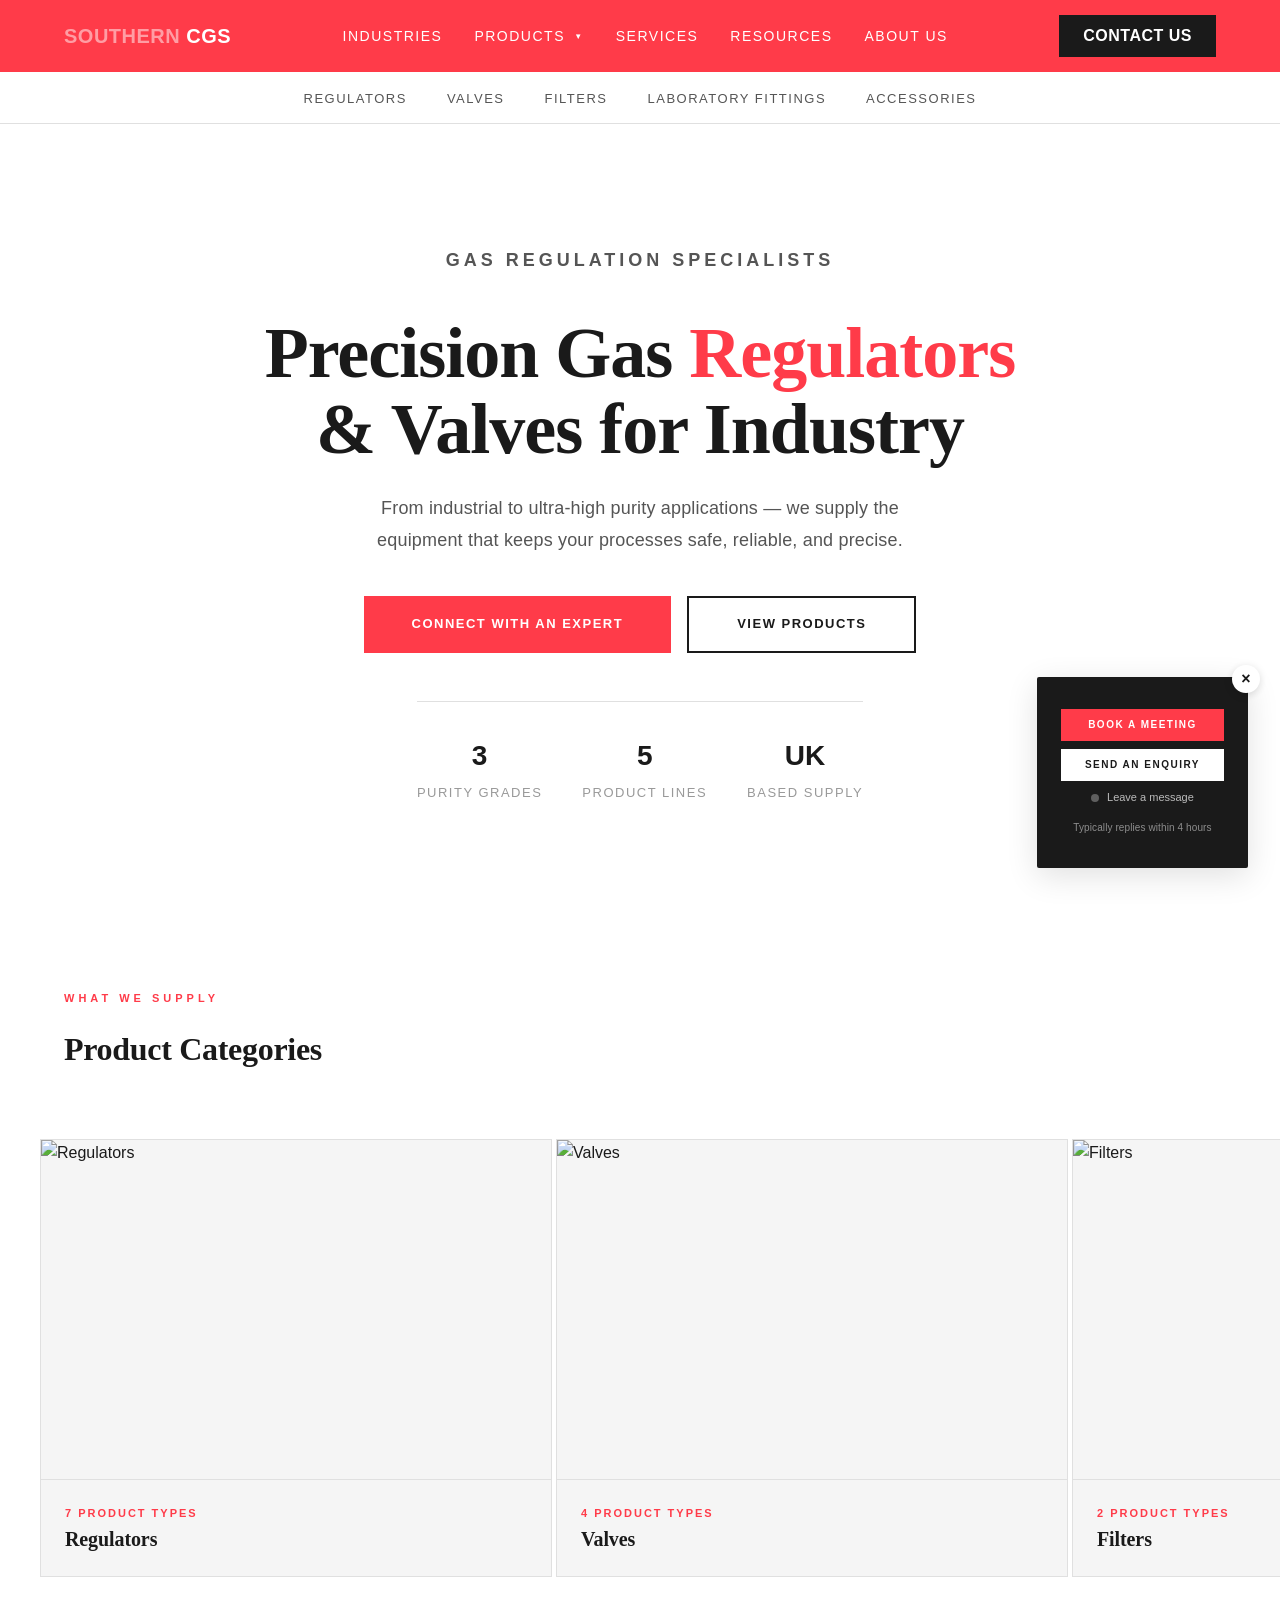
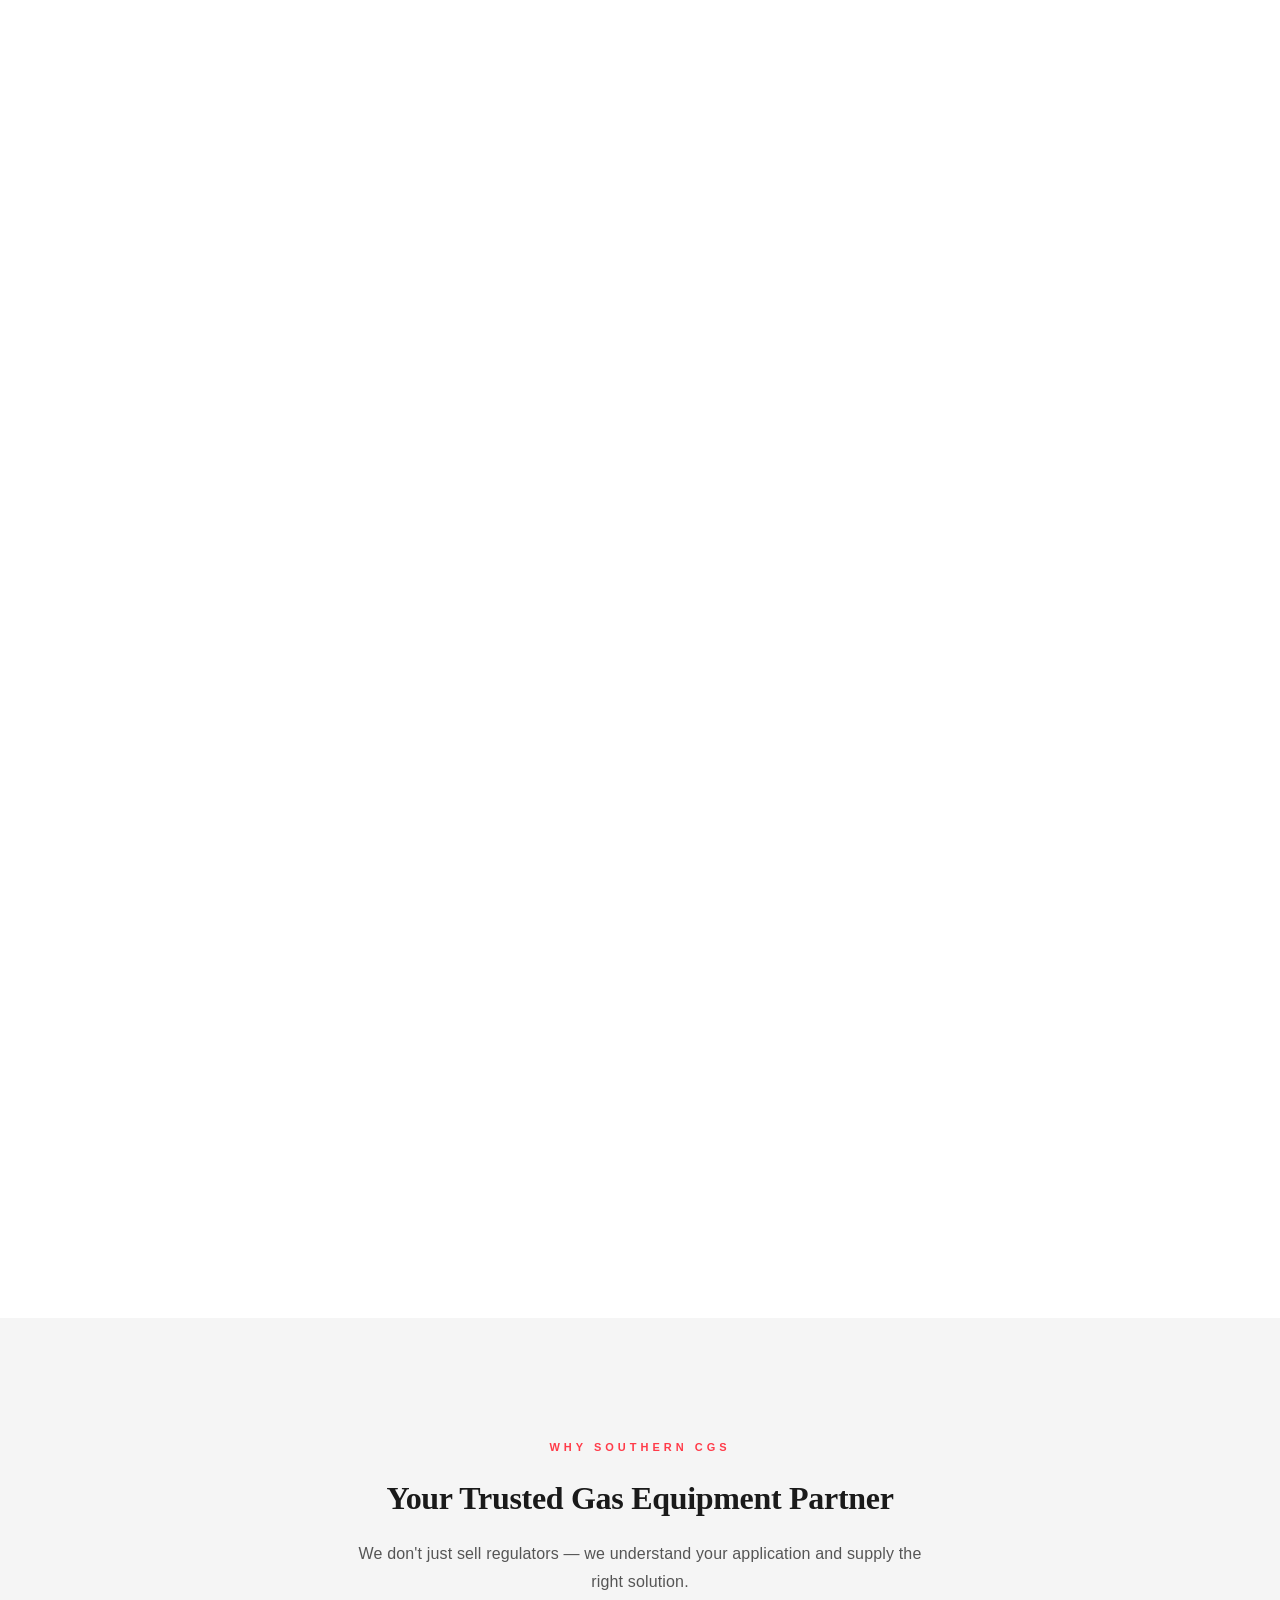
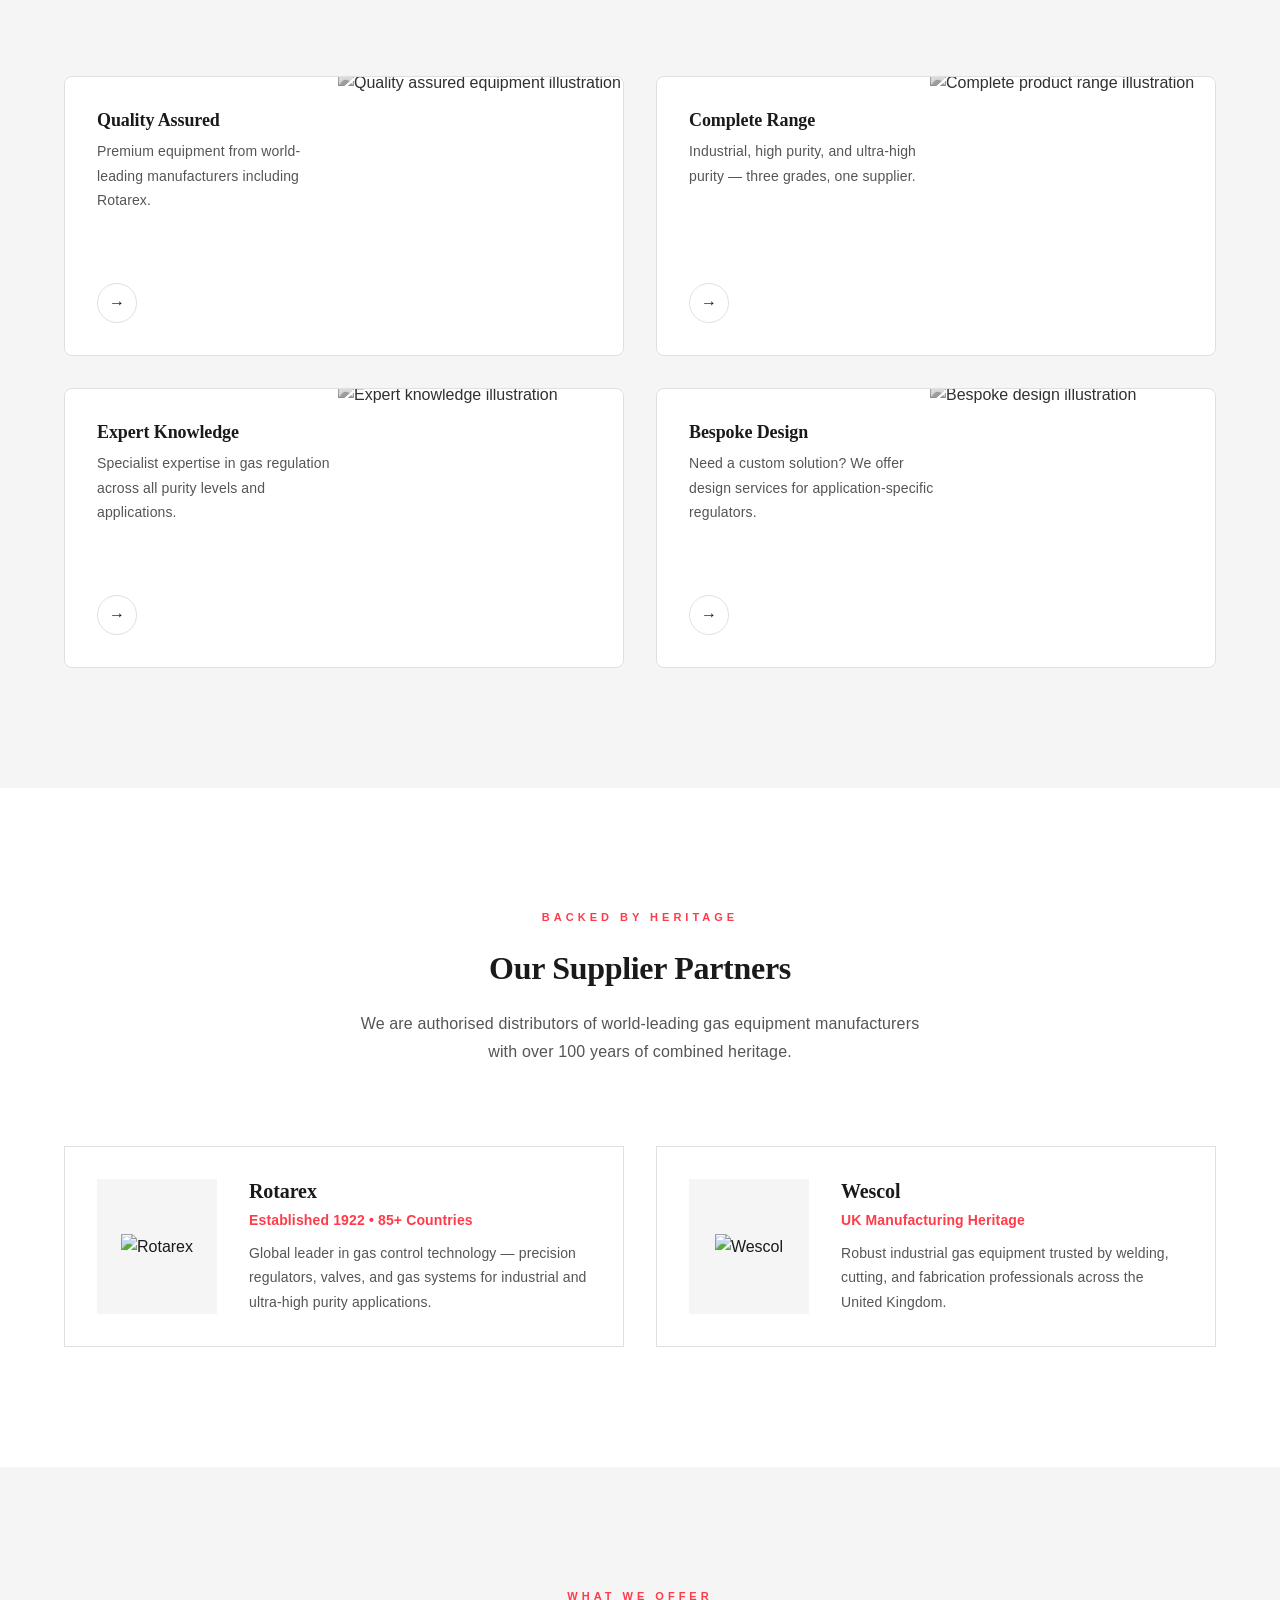
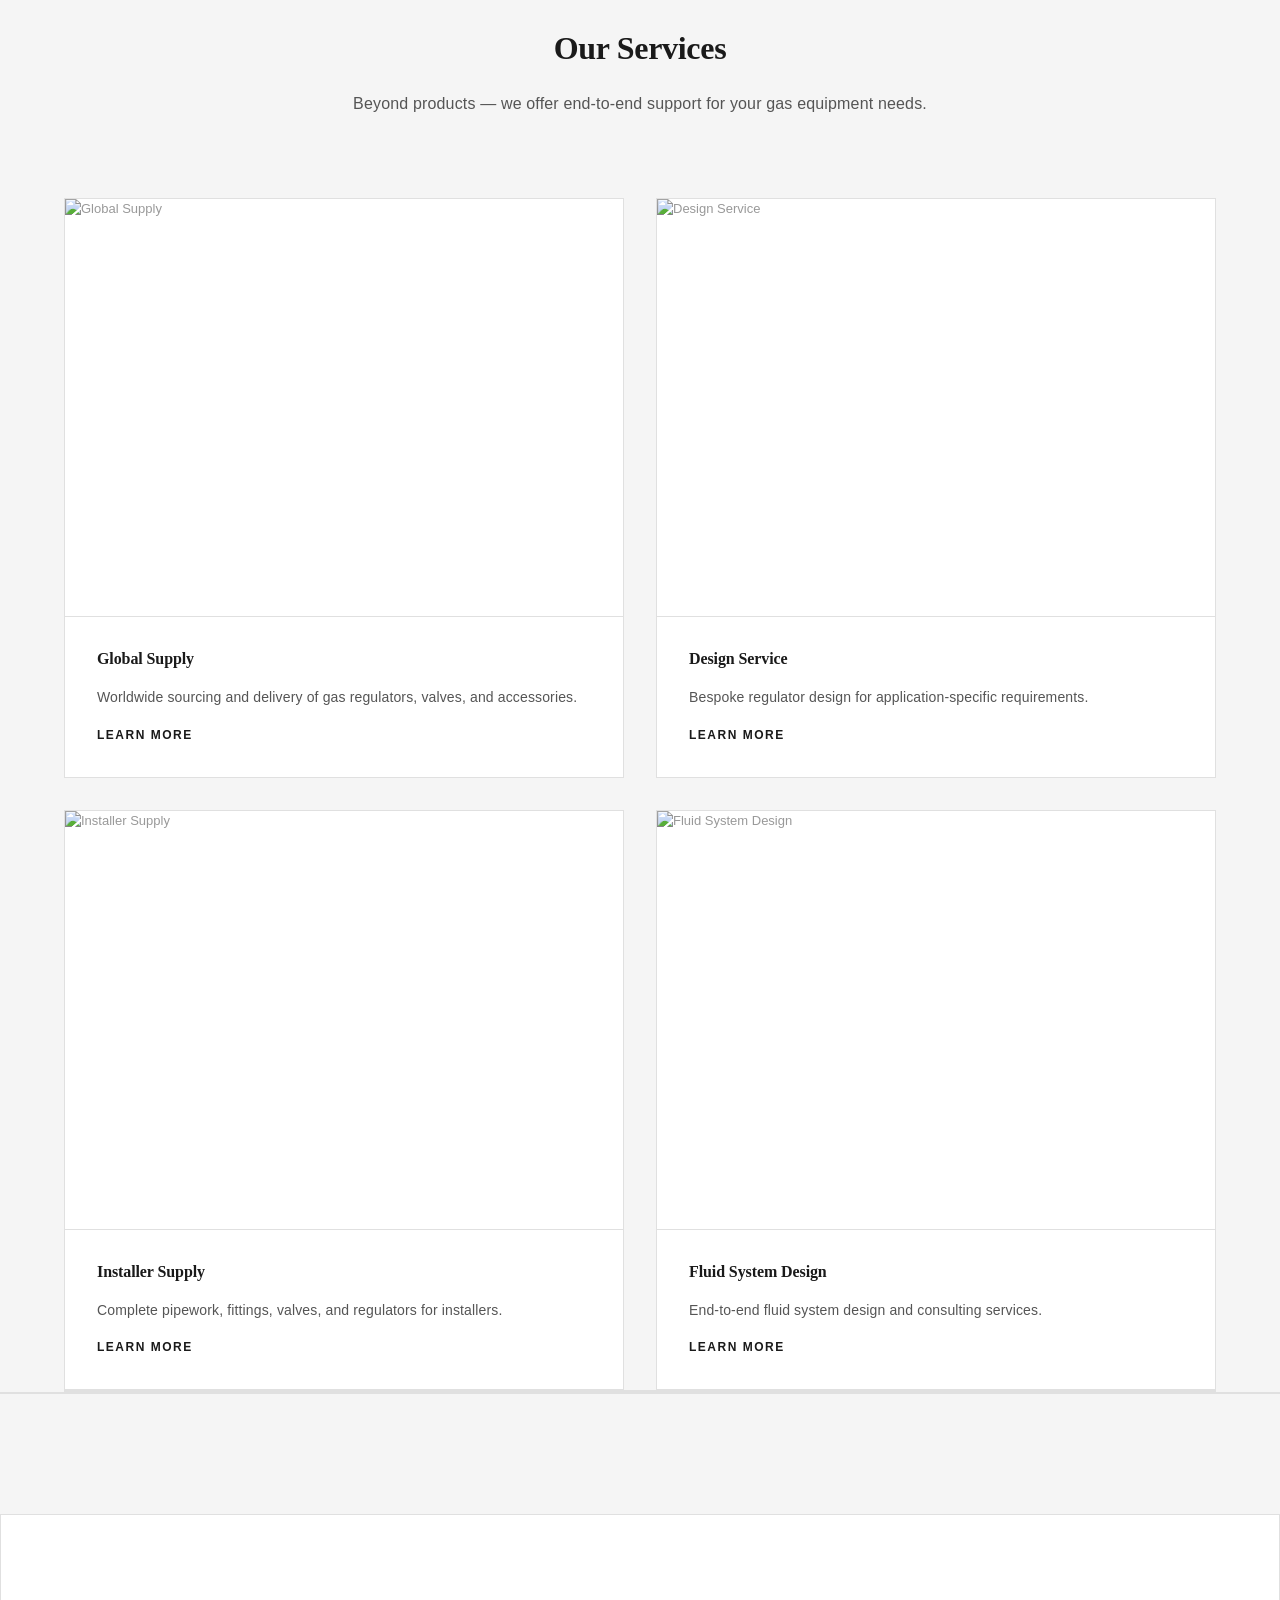
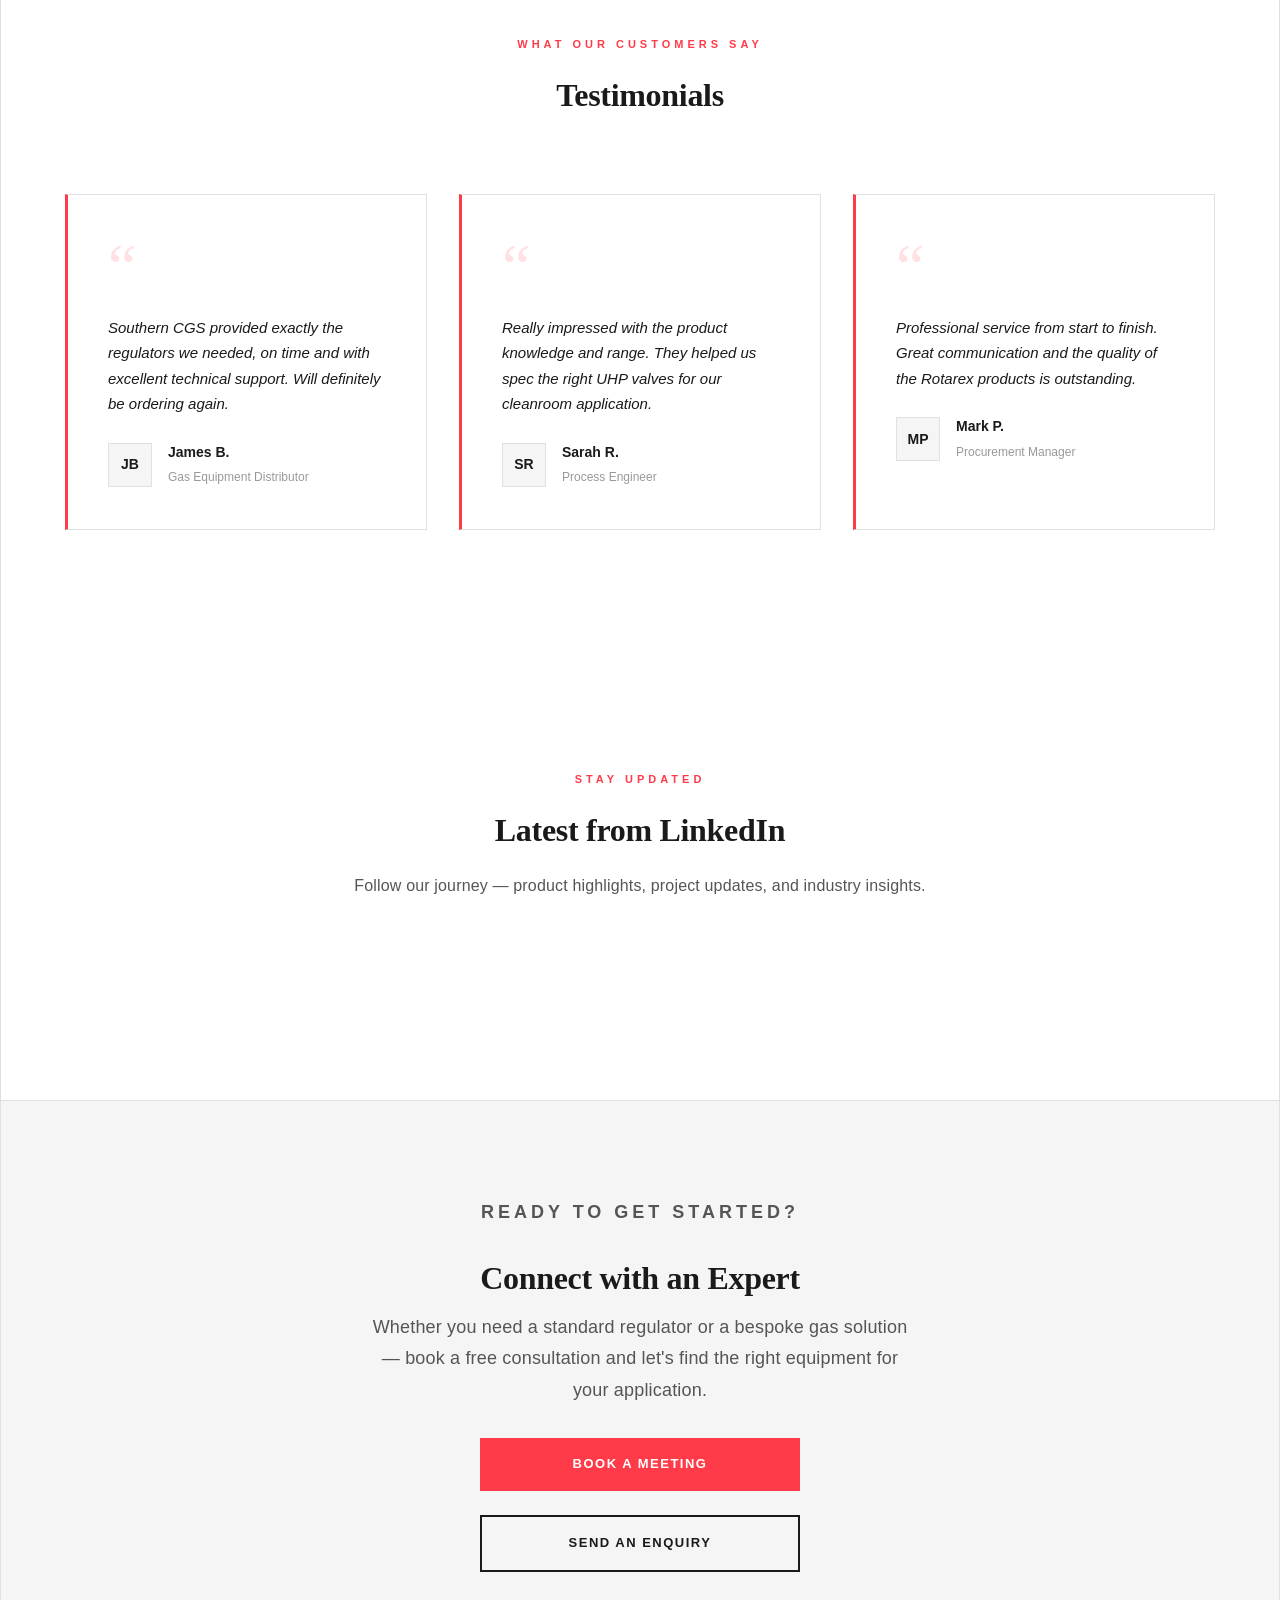
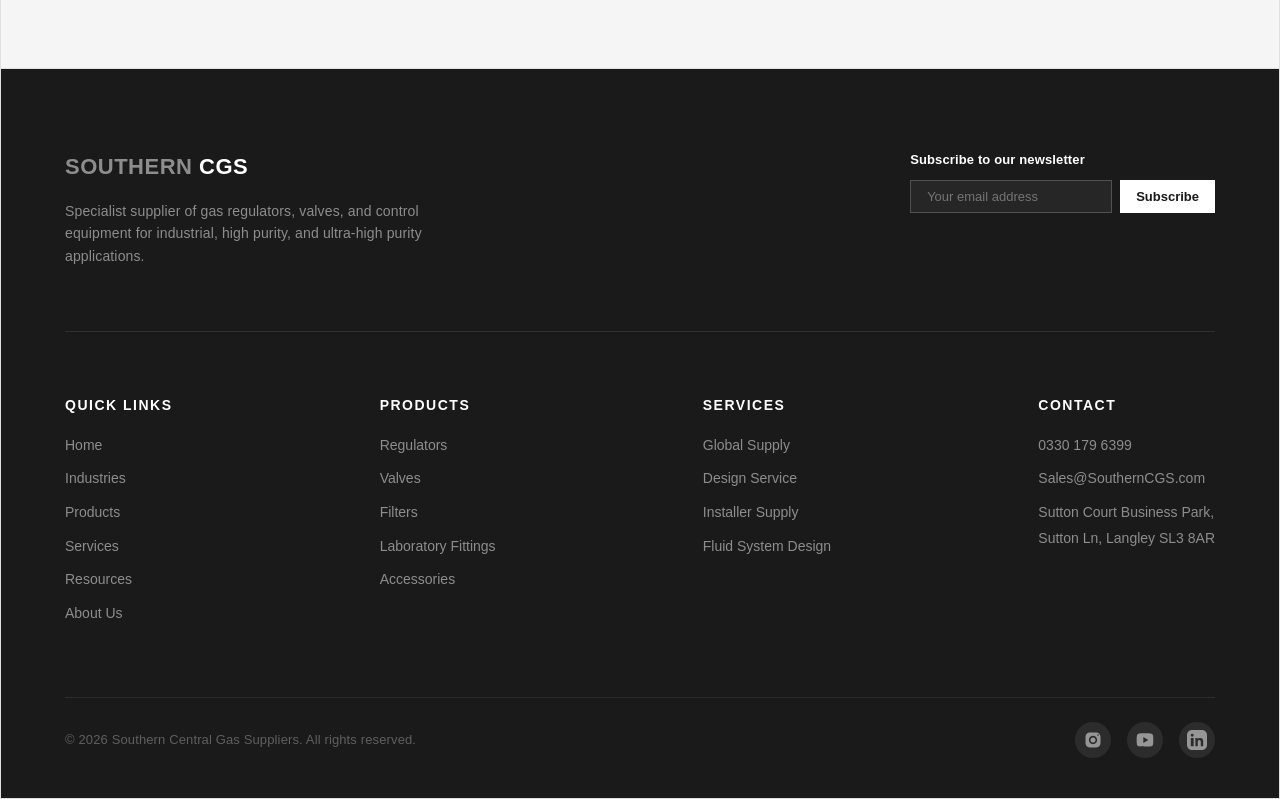
==== commit 1364d6a7: "Link service cards to services page Co-Authored-By: Claude Opus 4.6 (1M context) <noreply@anthropic." ====
--- a/index.html
+++ b/index.html
@@ -239,31 +239,31 @@
         <p class="section-subtitle">Beyond products — we offer end-to-end support for your gas equipment needs.</p>
       </div>
       <div class="grid-2">
-        <div class="card service-card">
+        <a href="pages/services.html" class="card service-card" style="text-decoration:none;color:inherit;">
           <div class="card-image" style="background:var(--white);"><img src="assets/images/stock/service-global-supply.jpg" alt="Global Supply" style="width:100%;height:100%;object-fit:cover;"></div>
           <div class="card-body">
             <h3>Global Supply</h3>
             <p>Worldwide sourcing and delivery of gas regulators, valves, and accessories.</p>
             <span class="card-link">Learn More</span>
           </div>
-        </div>
-        <div class="card service-card">
+        </a>
+        <a href="pages/services.html" class="card service-card" style="text-decoration:none;color:inherit;">
           <div class="card-image" style="background:var(--white);"><img src="assets/images/stock/service-bespoke-design.jpg" alt="Design Service" style="width:100%;height:100%;object-fit:cover;"></div>
           <div class="card-body">
             <h3>Design Service</h3>
             <p>Bespoke regulator design for application-specific requirements.</p>
             <span class="card-link">Learn More</span>
           </div>
-        </div>
-        <div class="card service-card">
+        </a>
+        <a href="pages/services.html" class="card service-card" style="text-decoration:none;color:inherit;">
           <div class="card-image" style="background:var(--white);"><img src="assets/images/stock/service-installer.png" alt="Installer Supply" style="width:100%;height:100%;object-fit:cover;"></div>
           <div class="card-body">
             <h3>Installer Supply</h3>
             <p>Complete pipework, fittings, valves, and regulators for installers.</p>
             <span class="card-link">Learn More</span>
           </div>
-        </div>
-        <div class="card service-card">
+        </a>
+        <a href="pages/services.html" class="card service-card" style="text-decoration:none;color:inherit;">
           <div class="card-image" style="background:var(--white);"><img src="assets/images/stock/service-fluid-design.jpg" alt="Fluid System Design" style="width:100%;height:100%;object-fit:cover;"></div>
           <div class="card-body">
             <h3>Fluid System Design</h3>
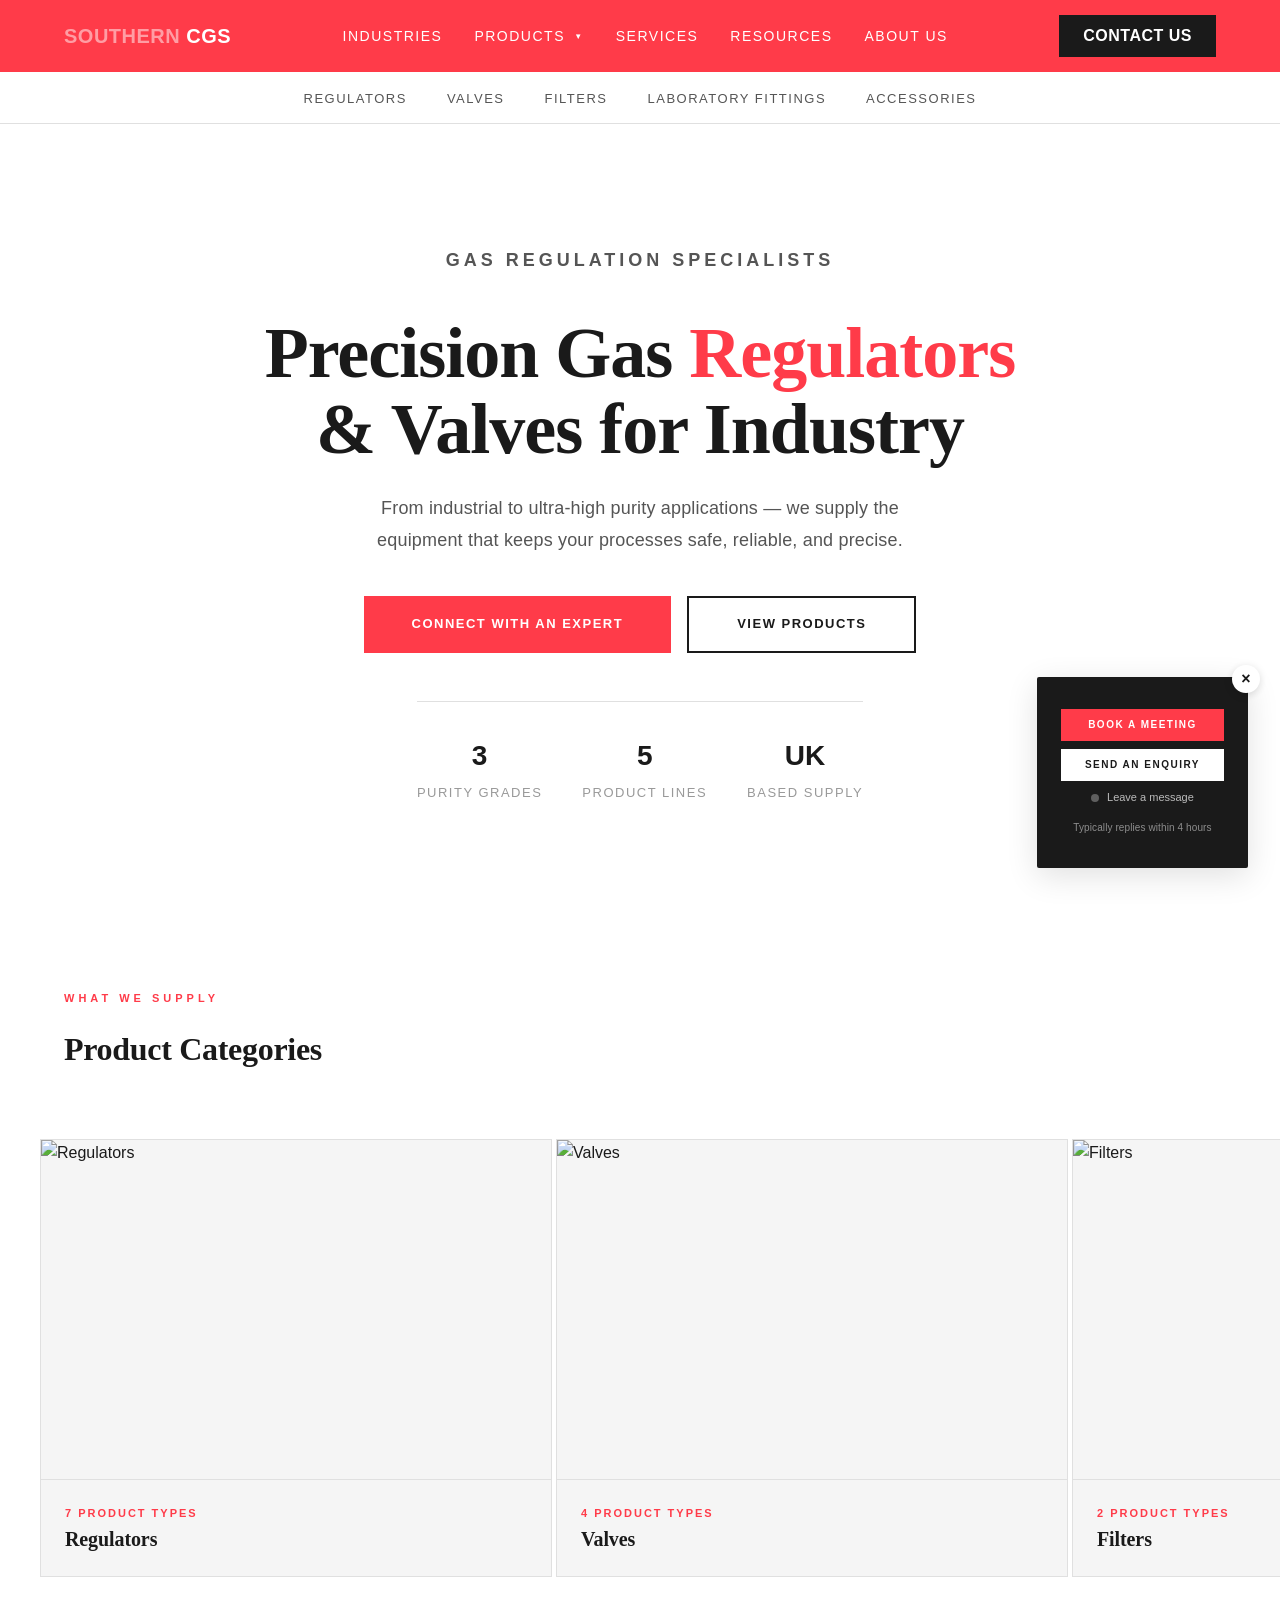
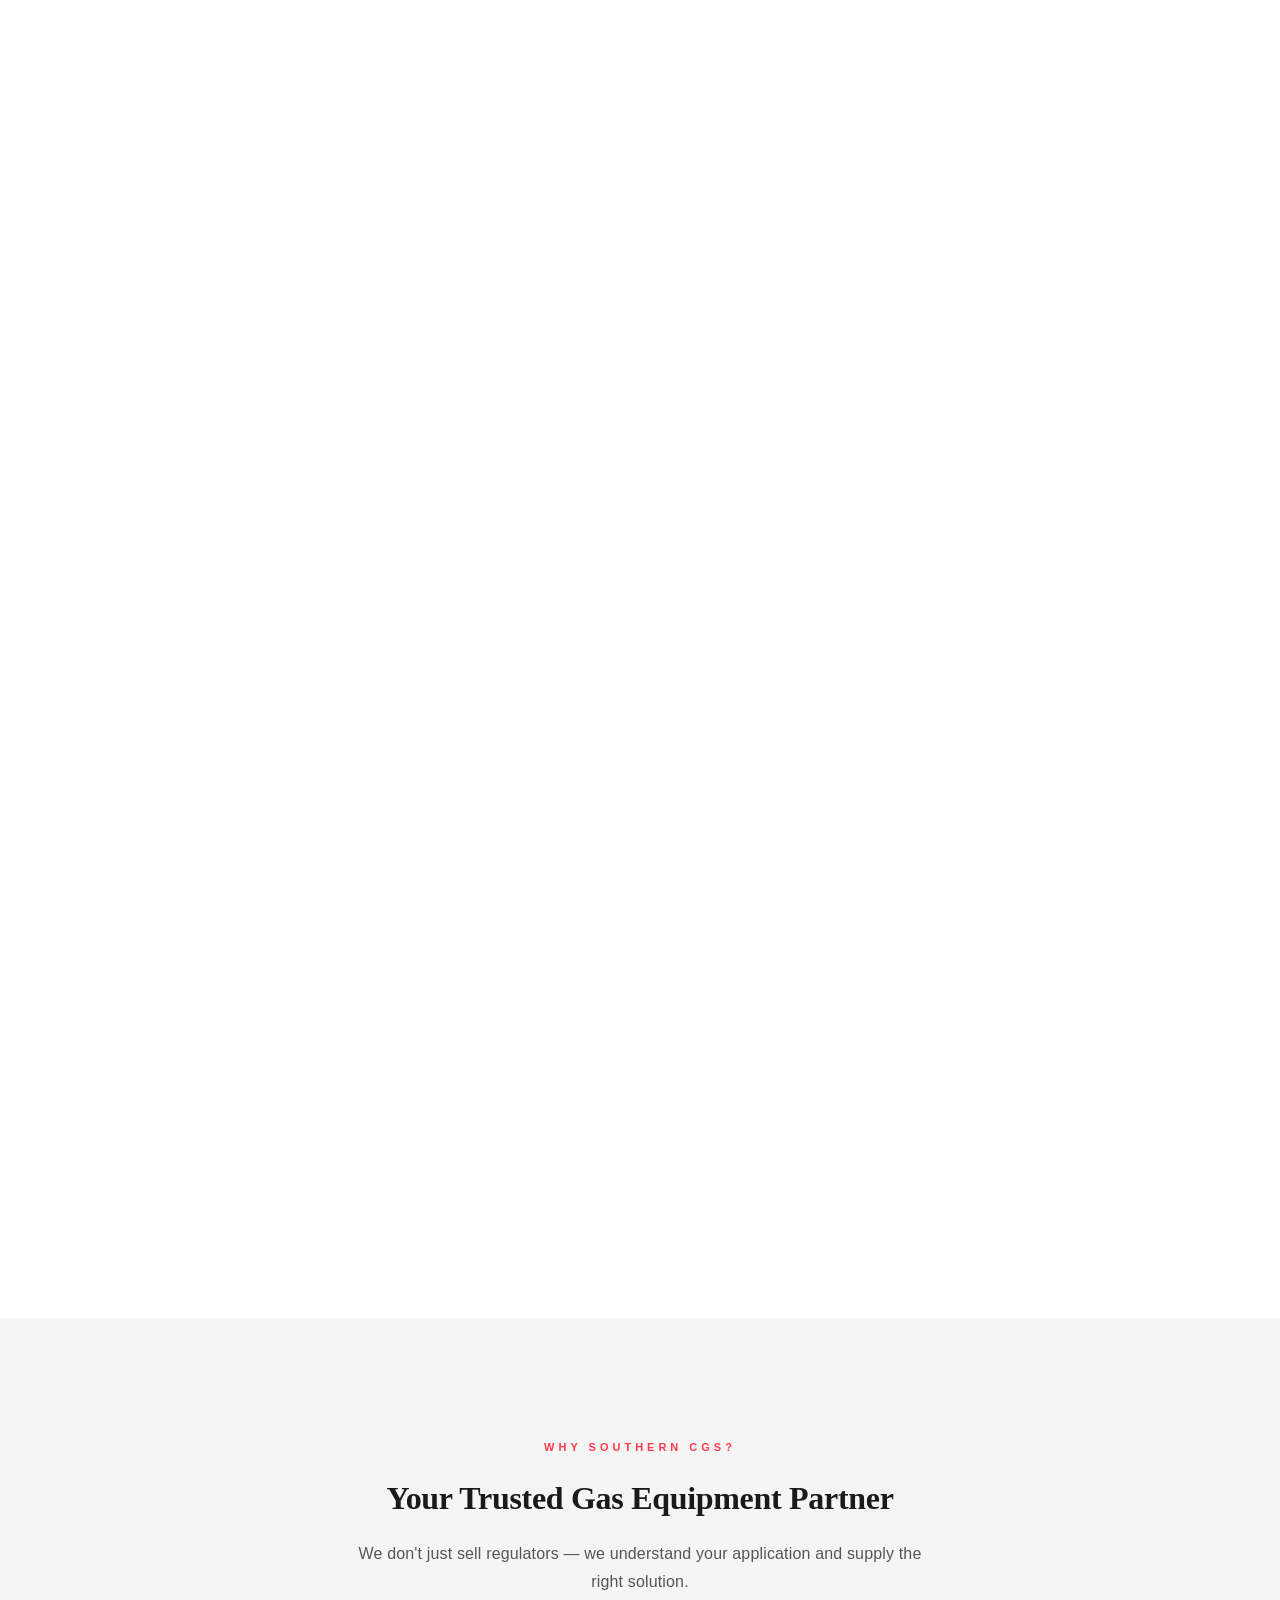
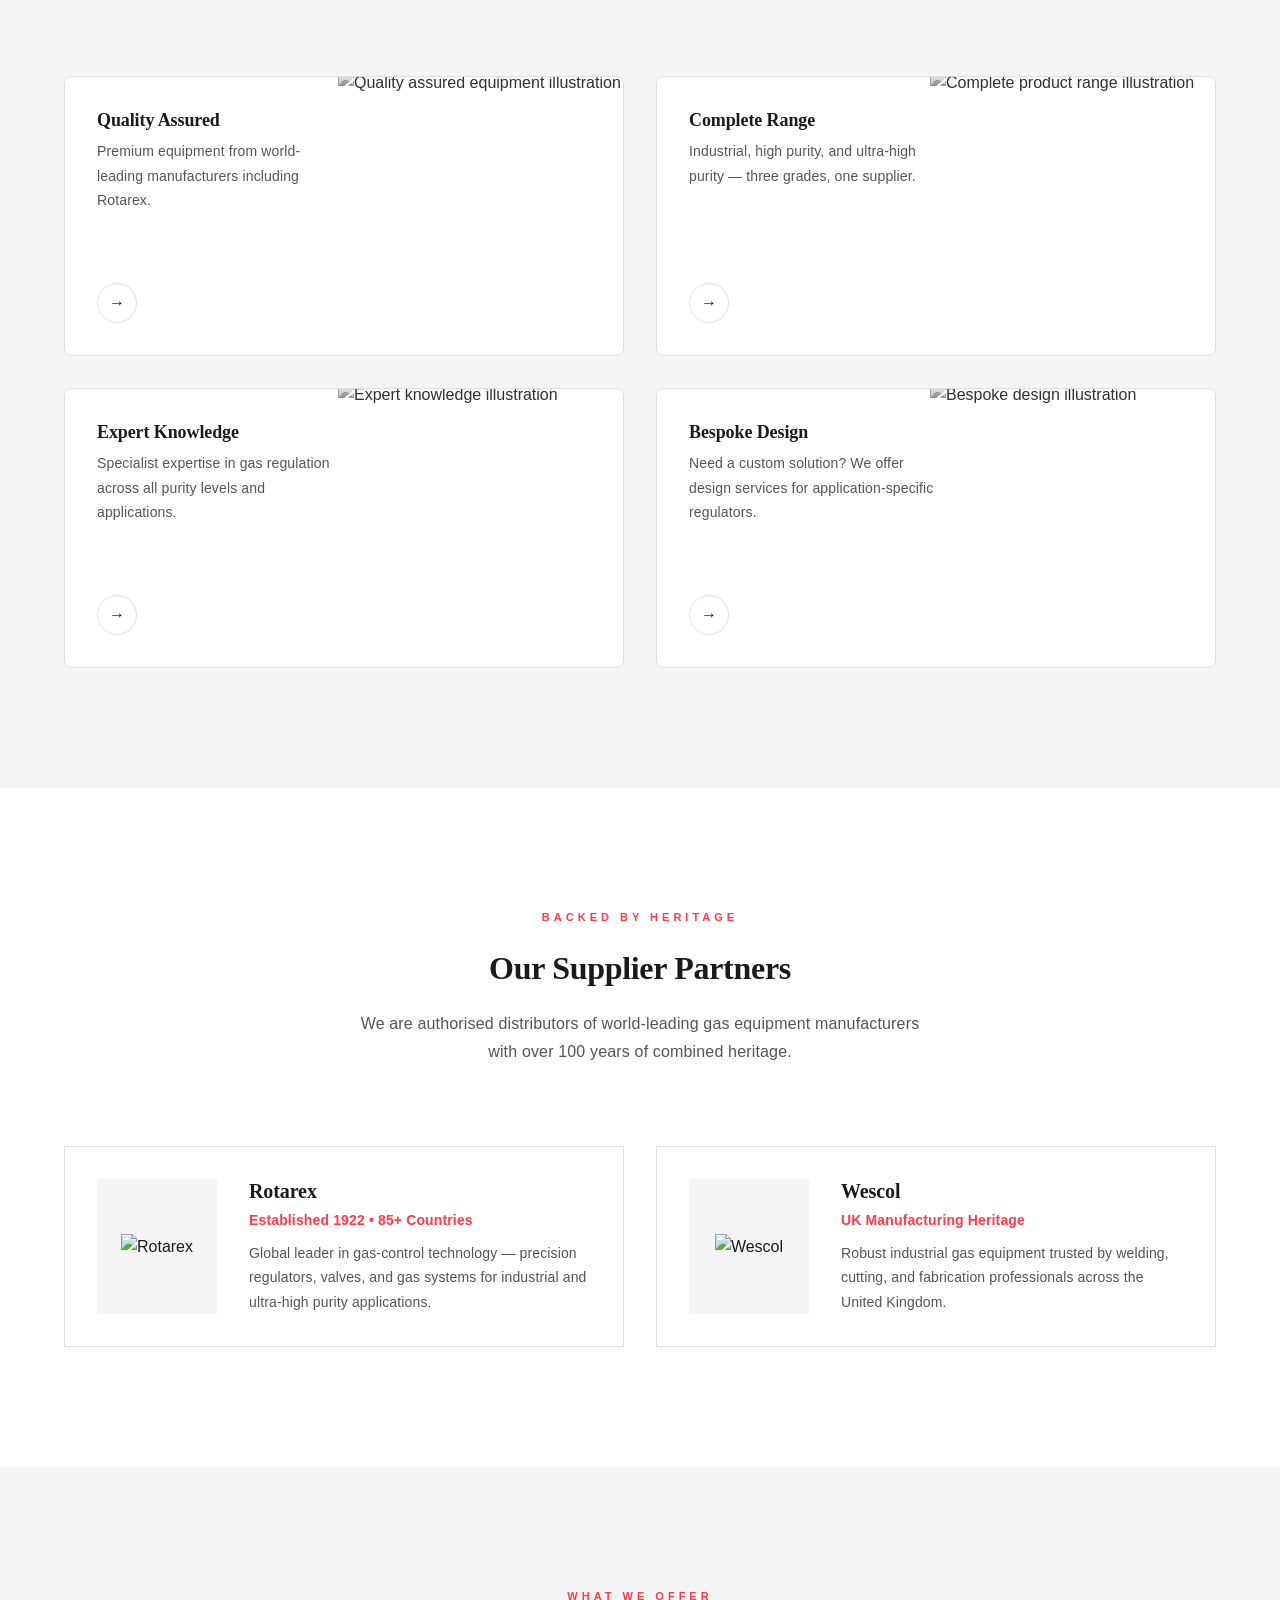
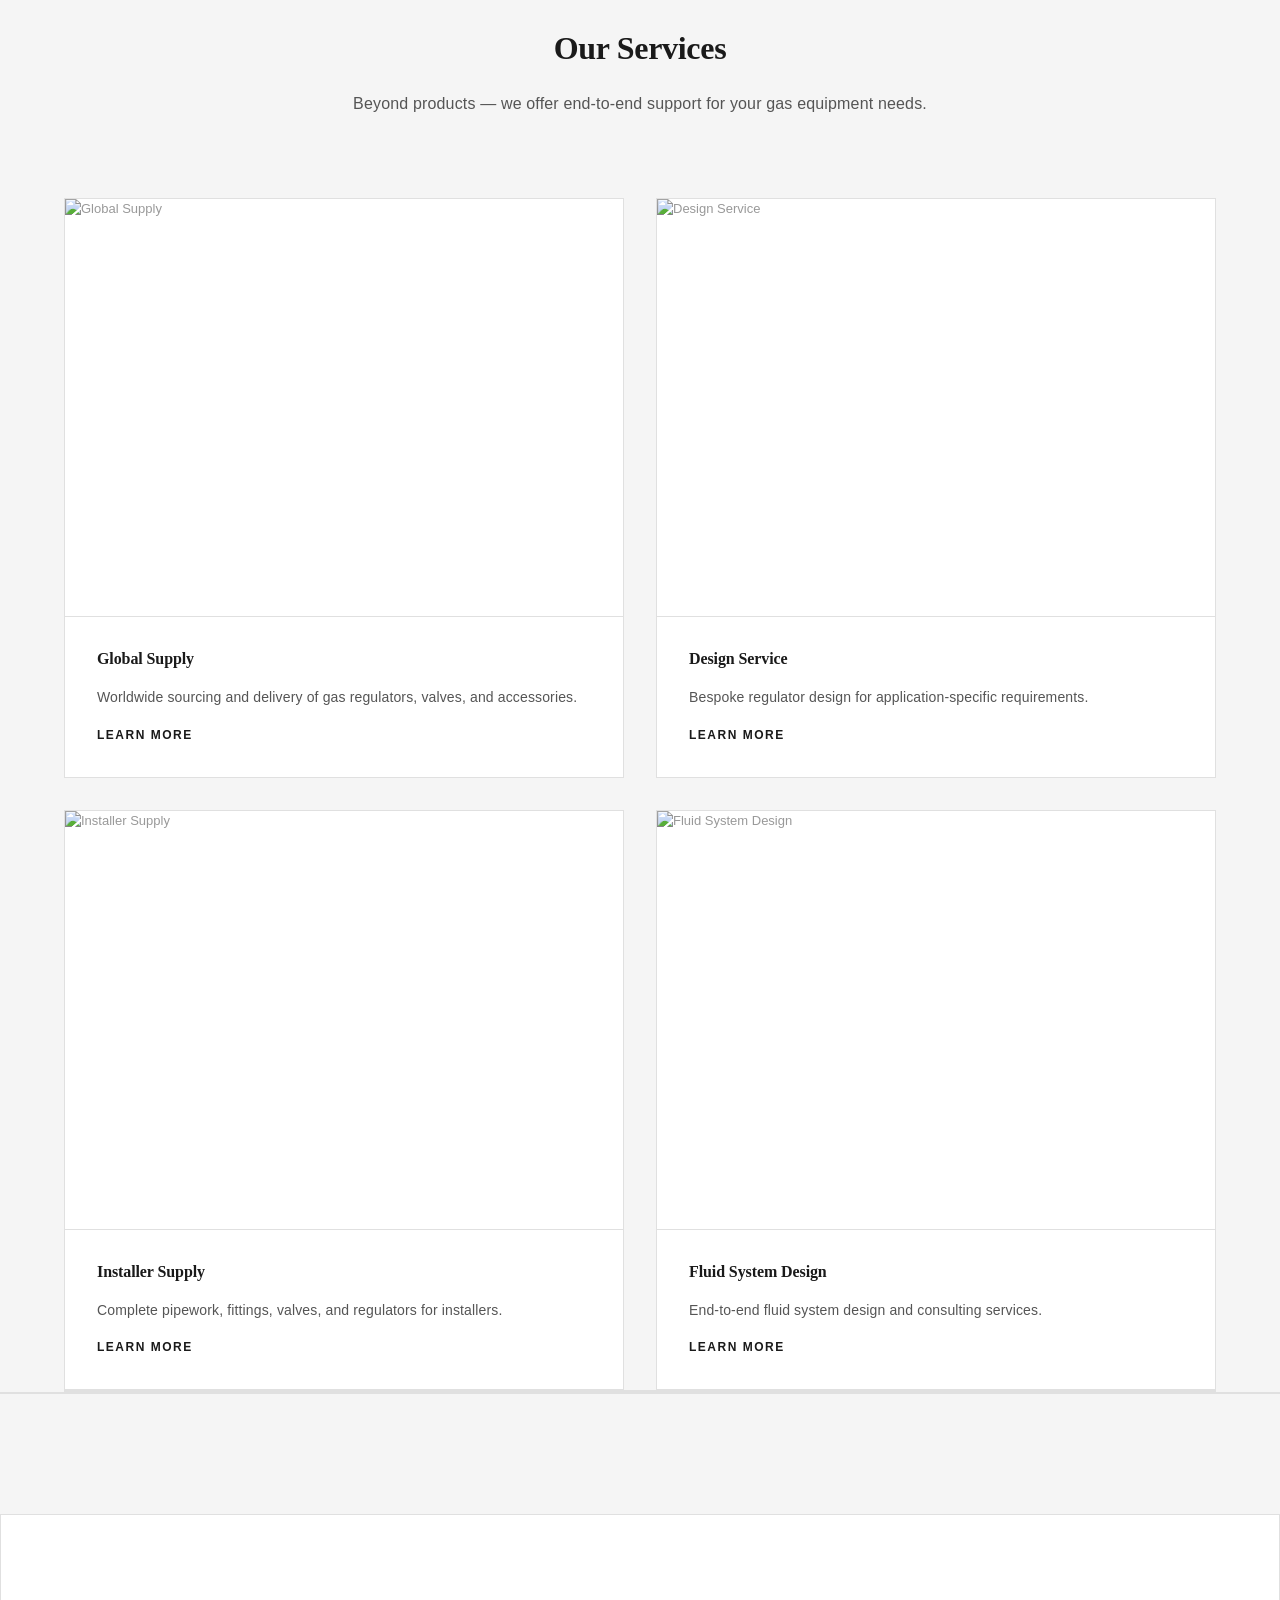
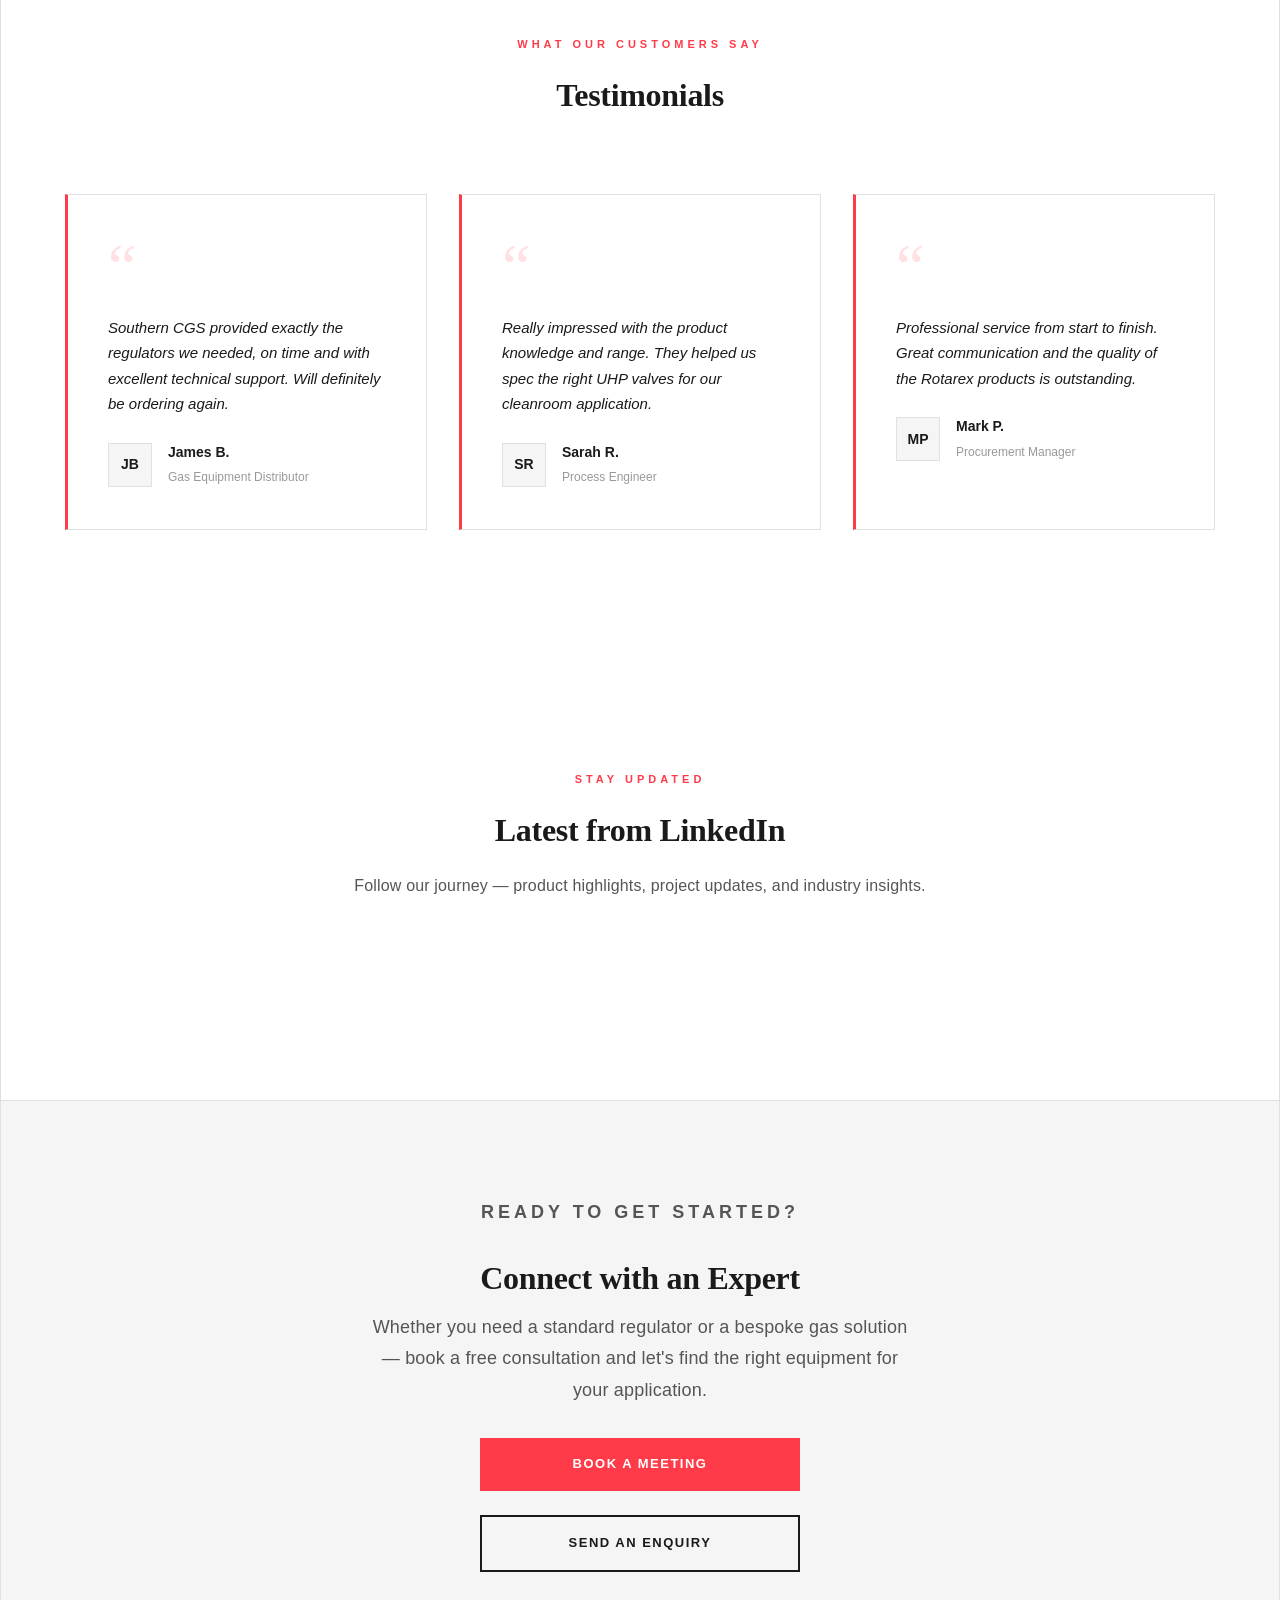
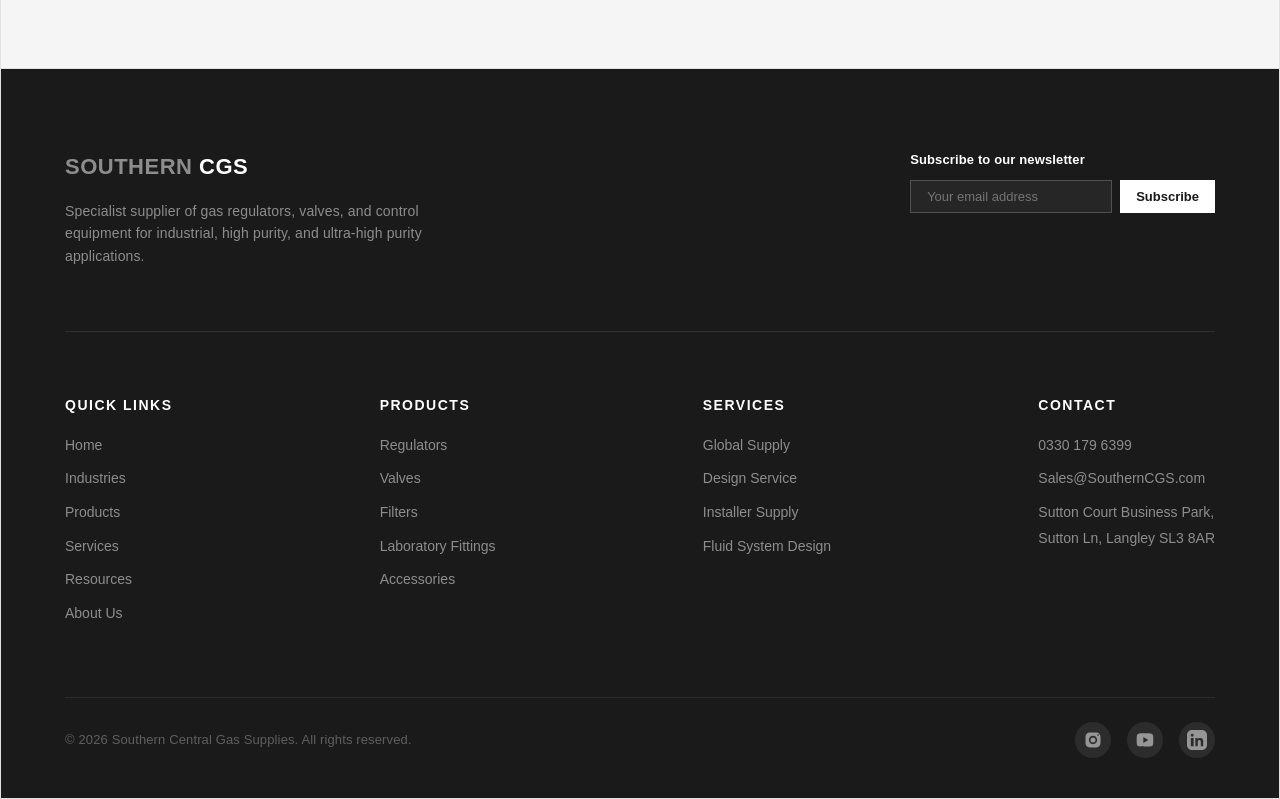
==== commit 65b1f425: "Image swaps and Southern Central Gas Supplies rename - Valves banner → UHP1, Semiconductor → UHP, In" ====
--- a/index.html
+++ b/index.html
@@ -5,7 +5,7 @@
   <meta name="viewport" content="width=device-width, initial-scale=1.0">
   <link rel="icon" type="image/jpeg" href="assets/images/favicon.jpg">
   <title>Southern CGS — Precision Gas Regulators & Valves</title>
-  <meta name="description" content="Southern Central Gas Suppliers — specialist UK distributor of gas regulators, valves, filters, and laboratory fittings for industrial, high purity, and ultra-high purity applications.">
+  <meta name="description" content="Southern Central Gas Supplies — specialist UK distributor of gas regulators, valves, filters, and laboratory fittings for industrial, high purity, and ultra-high purity applications.">
   <link rel="stylesheet" href="assets/css/styles.css">
   <link href="https://fonts.googleapis.com/css2?family=Inter:wght@400;500;600;700&display=swap" rel="stylesheet">
 </head>
@@ -160,7 +160,7 @@
   <section class="section section-alt">
     <div class="container">
       <div class="section-header centered">
-        <p class="section-label">Why Southern CGS</p>
+        <p class="section-label">Why Southern CGS?</p>
         <h2 class="section-title">Your Trusted Gas Equipment Partner</h2>
         <p class="section-subtitle">We don't just sell regulators — we understand your application and supply the right solution.</p>
       </div>
@@ -215,7 +215,7 @@
           <div>
             <h3 style="margin-bottom:4px">Rotarex</h3>
             <p class="text-sm" style="color:var(--accent);font-weight:600;margin-bottom:8px;">Established 1922 &bull; 85+ Countries</p>
-            <p style="font-size:14px">Global leader in gas control technology — precision regulators, valves, and gas systems for industrial and ultra-high purity applications.</p>
+            <p style="font-size:14px">Global leader in gas-control technology — precision regulators, valves, and gas systems for industrial and ultra-high purity applications.</p>
           </div>
         </a>
         <div class="card supplier-card" style="display:flex;align-items:center;gap:32px;padding:32px;">
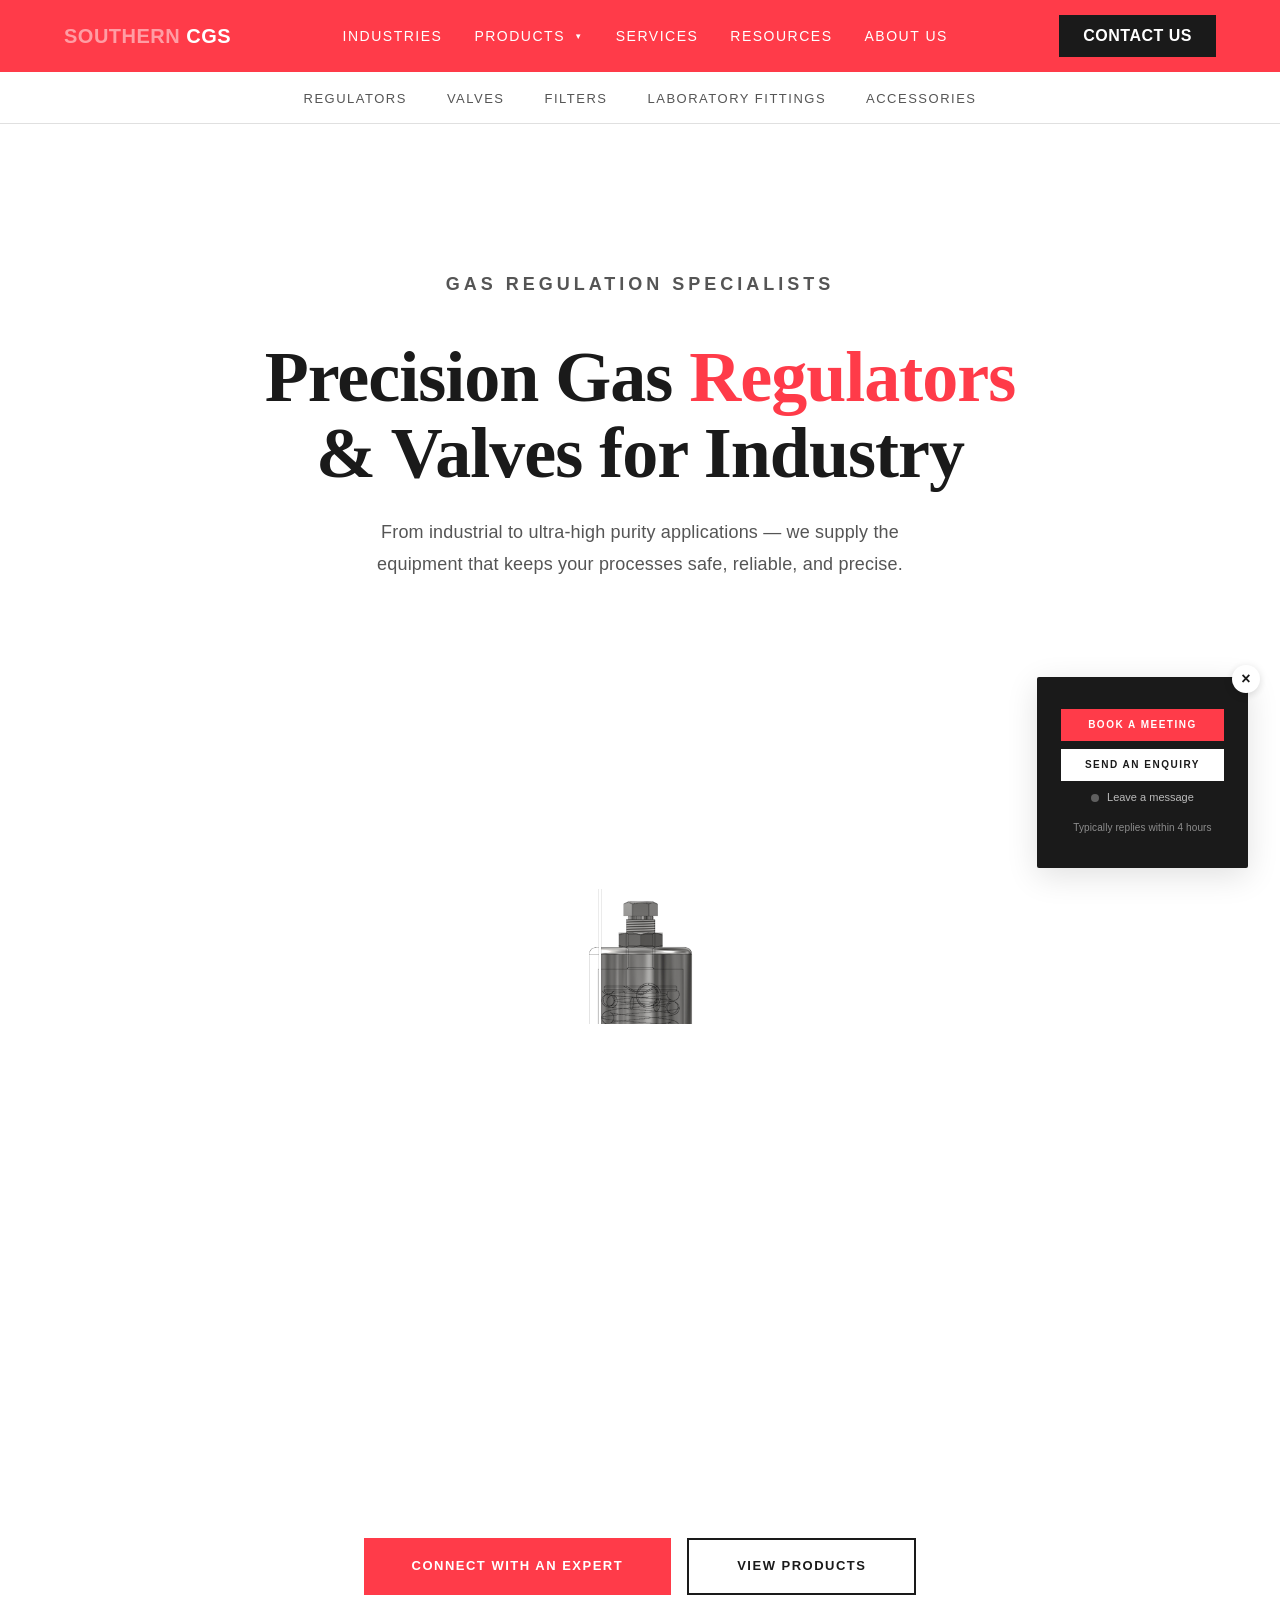
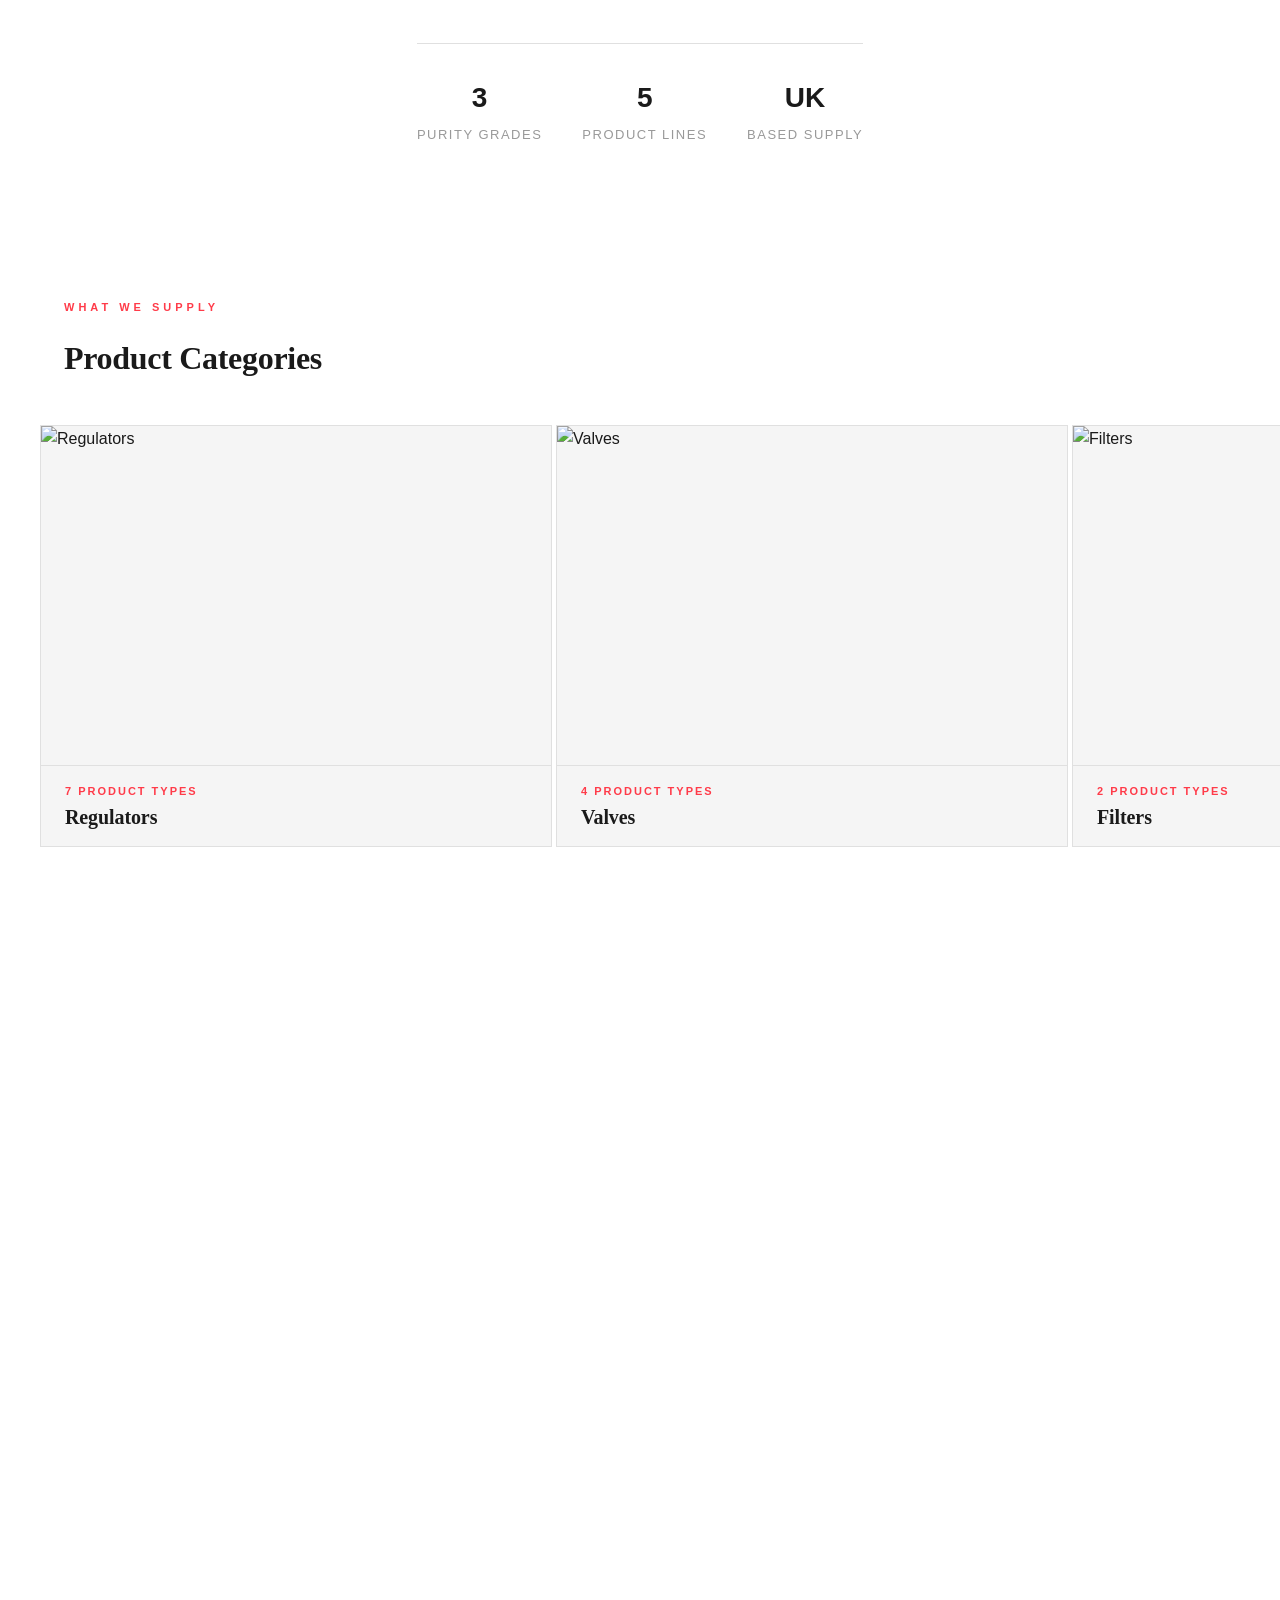
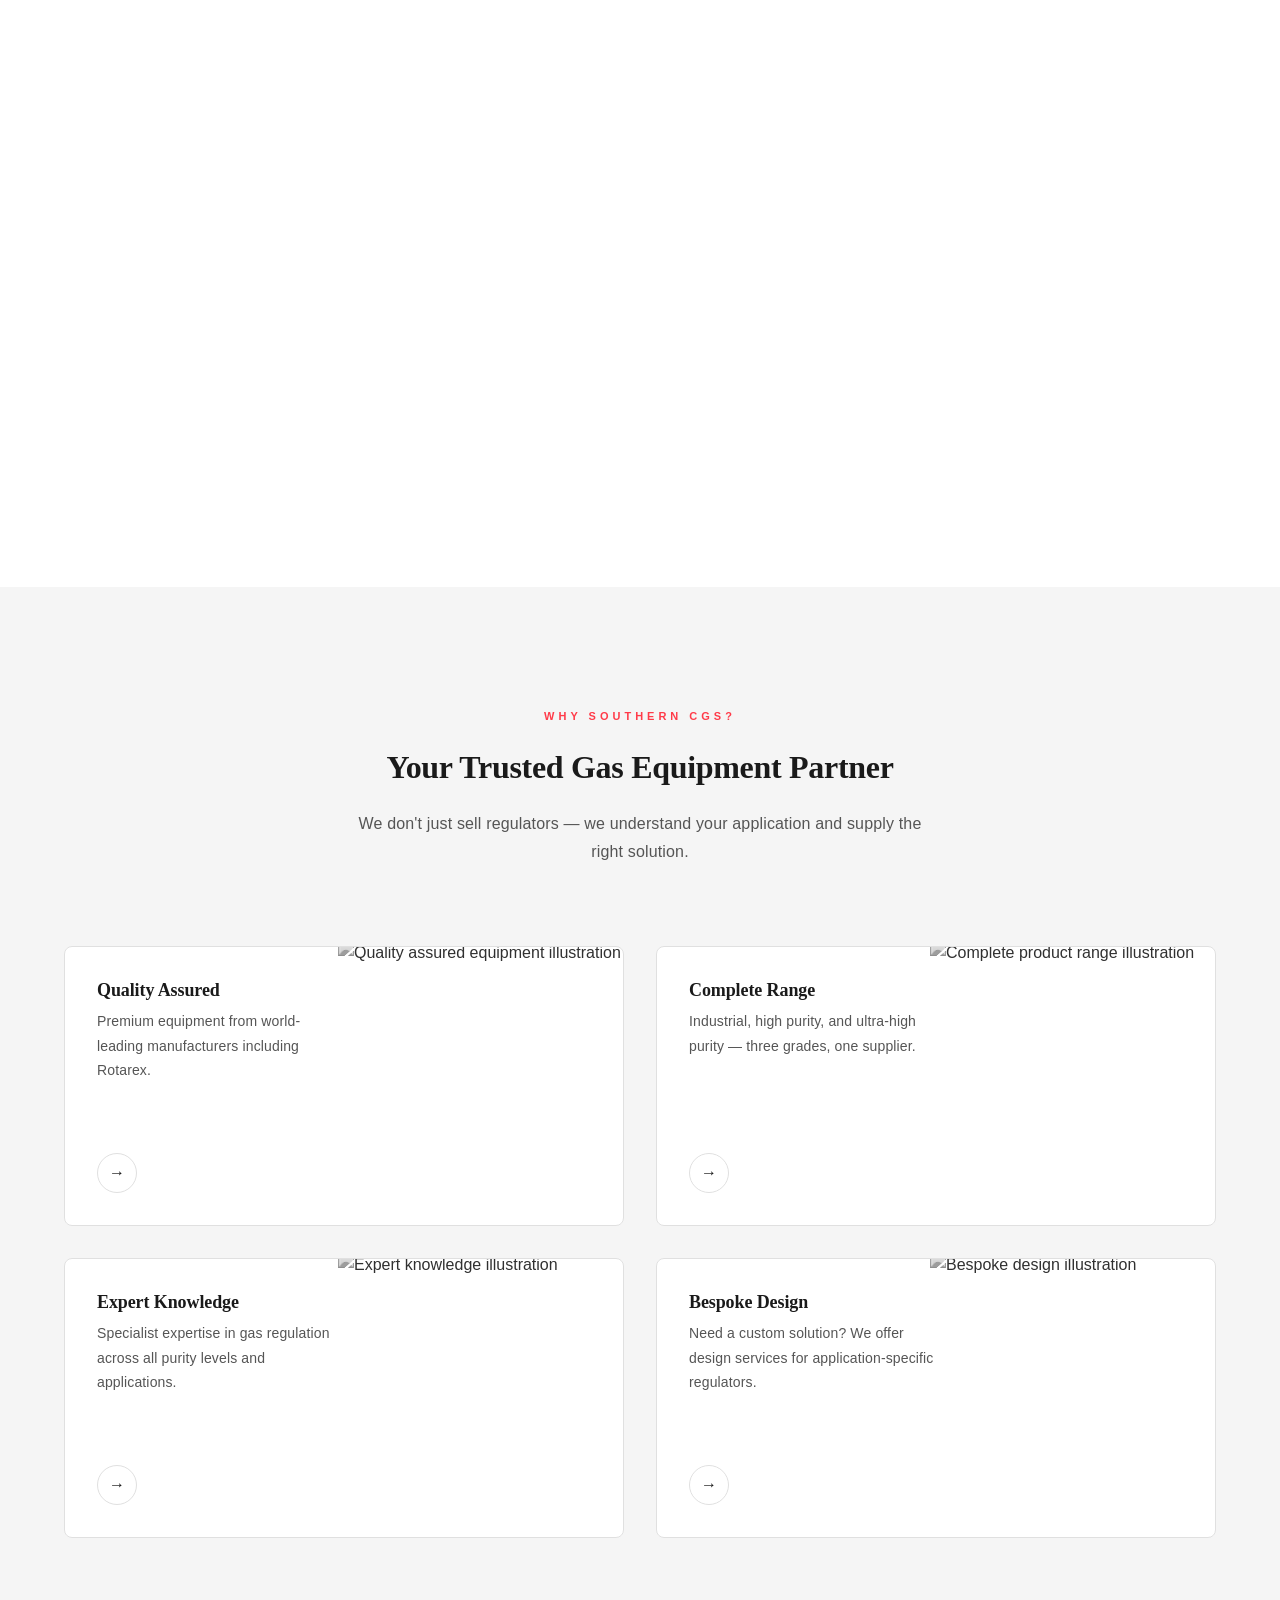
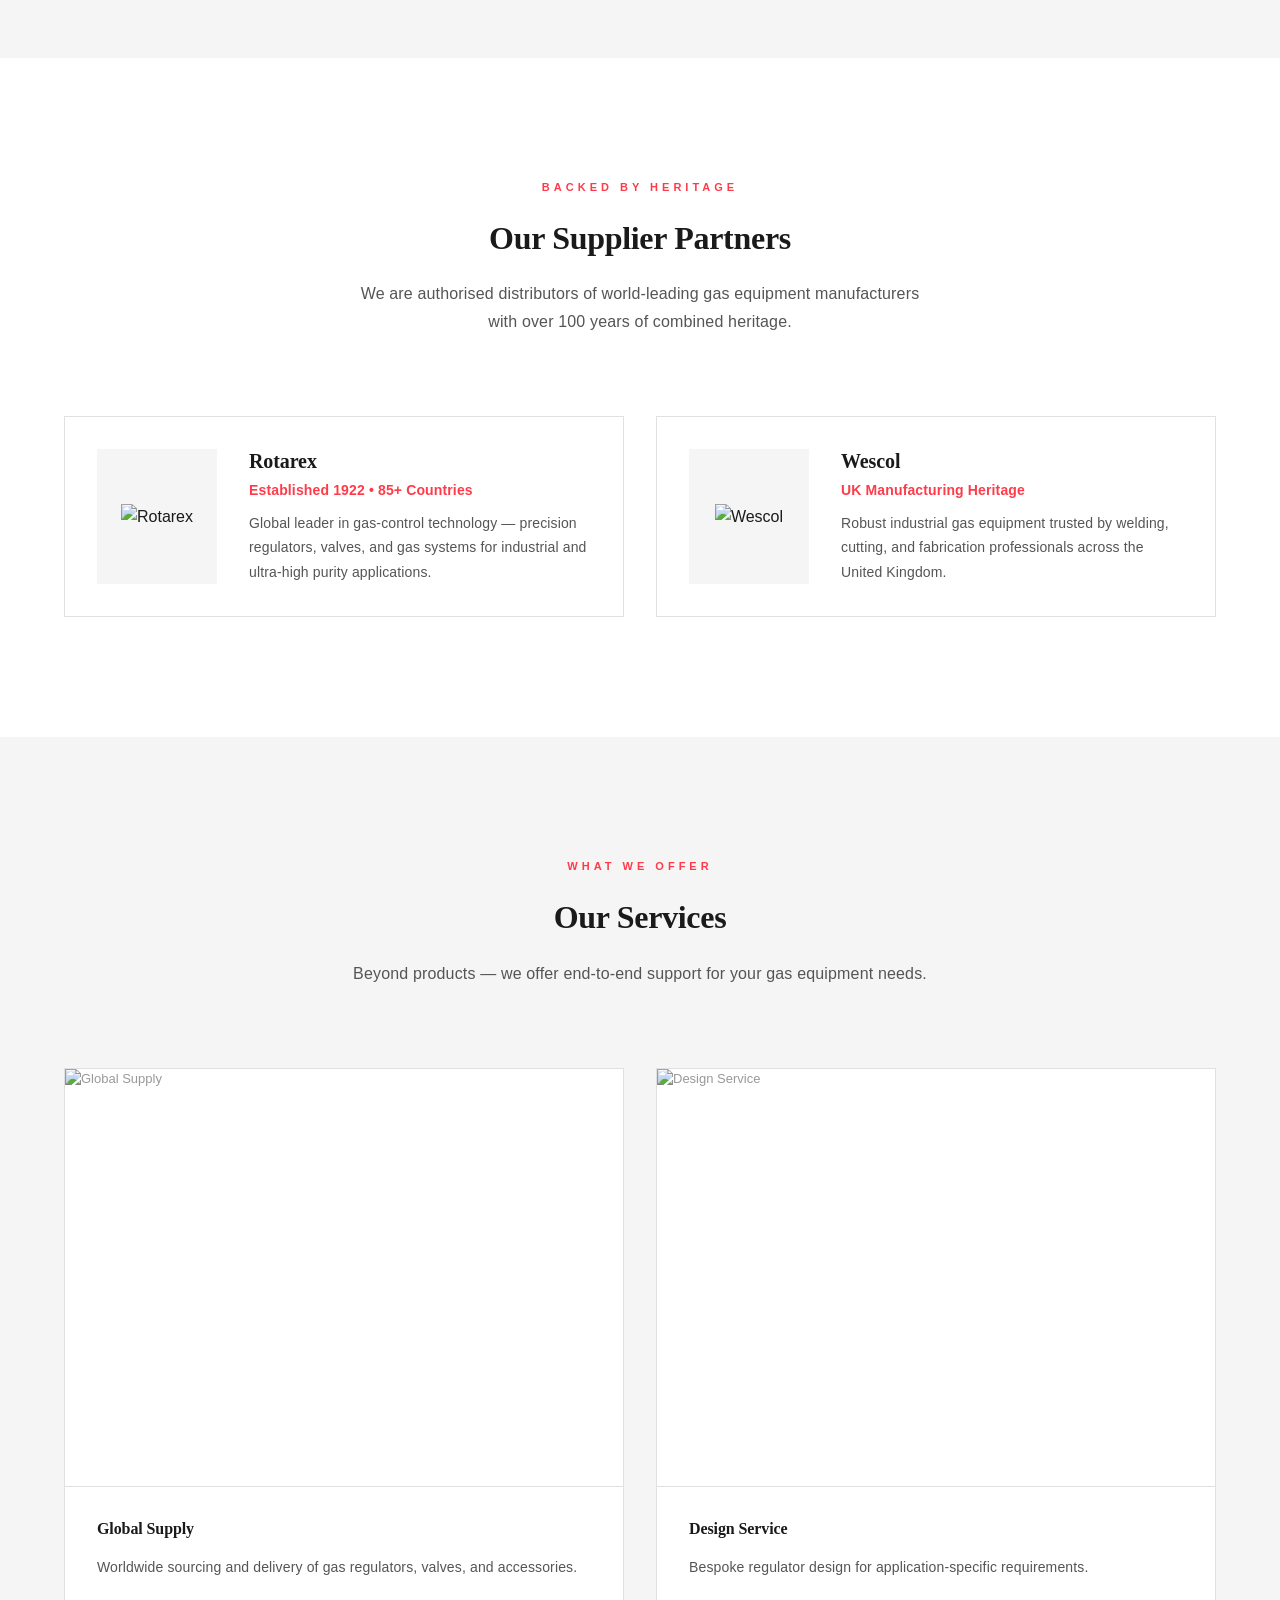
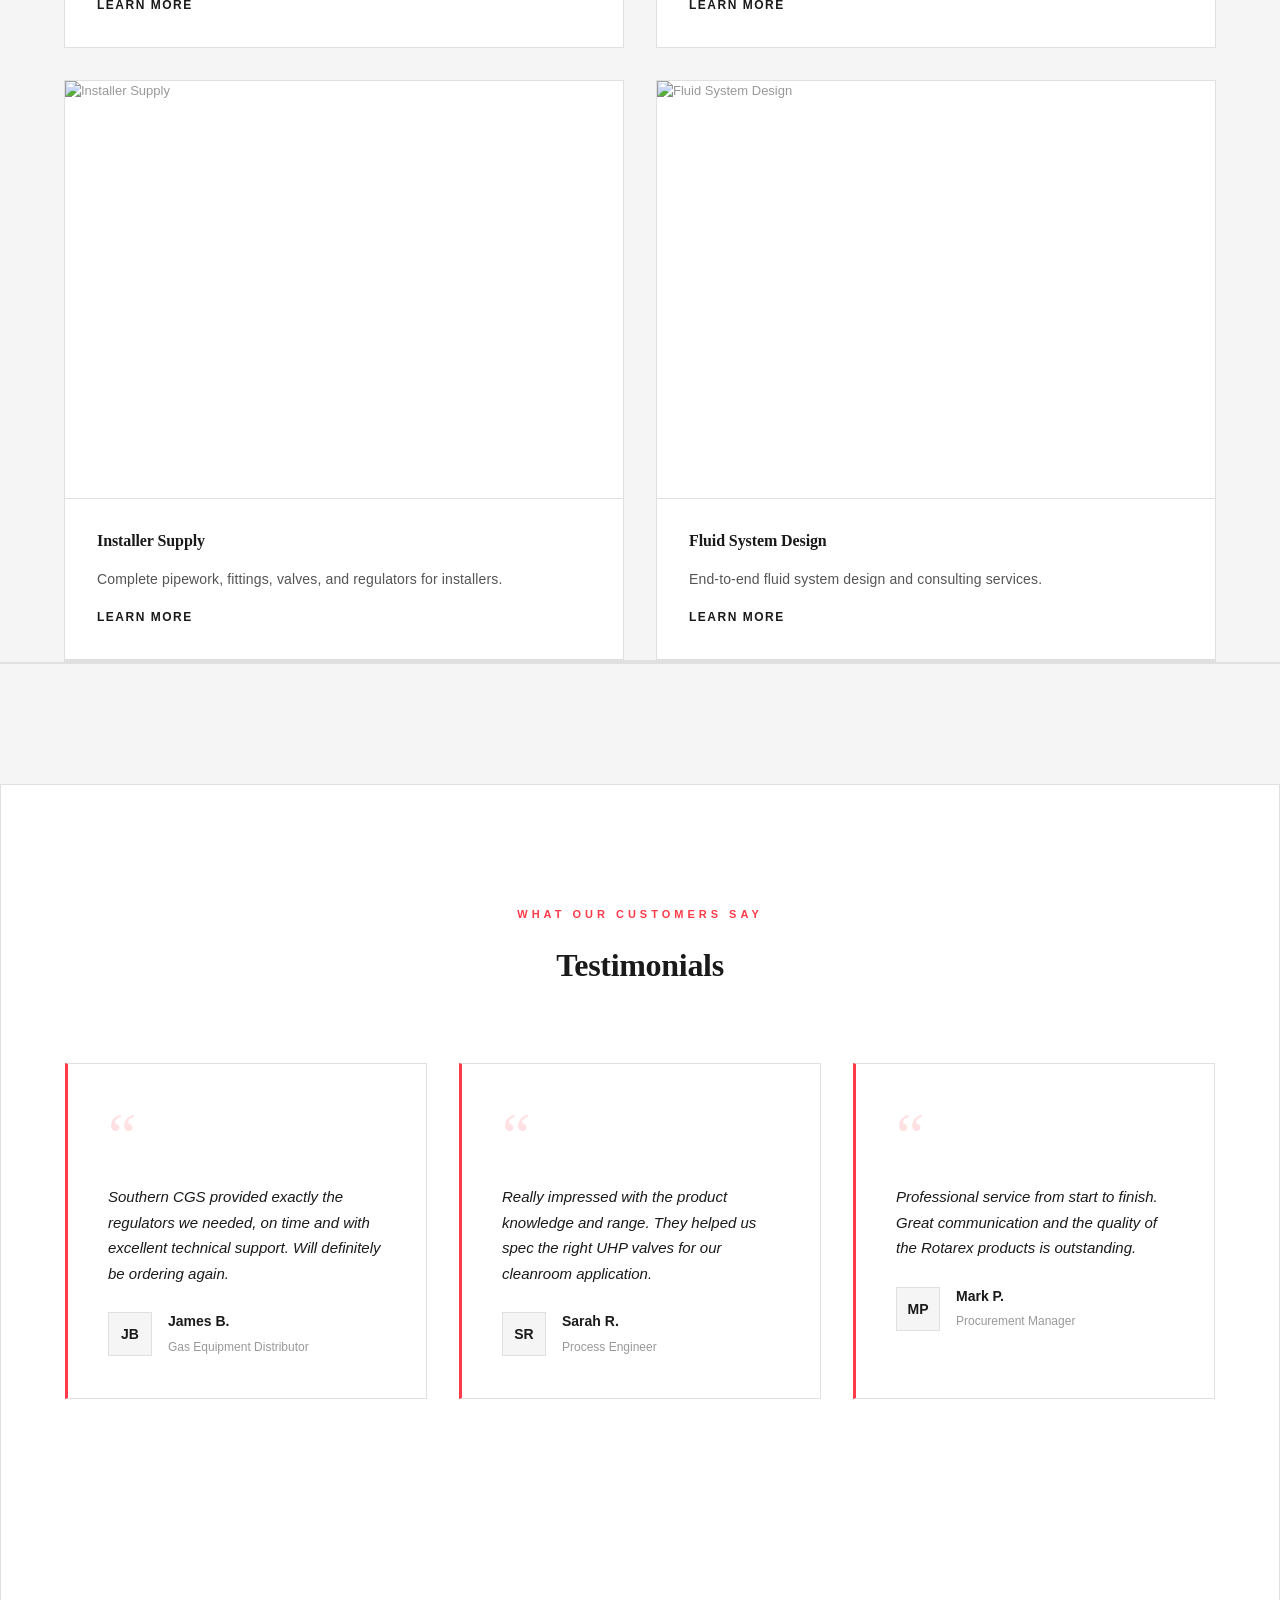
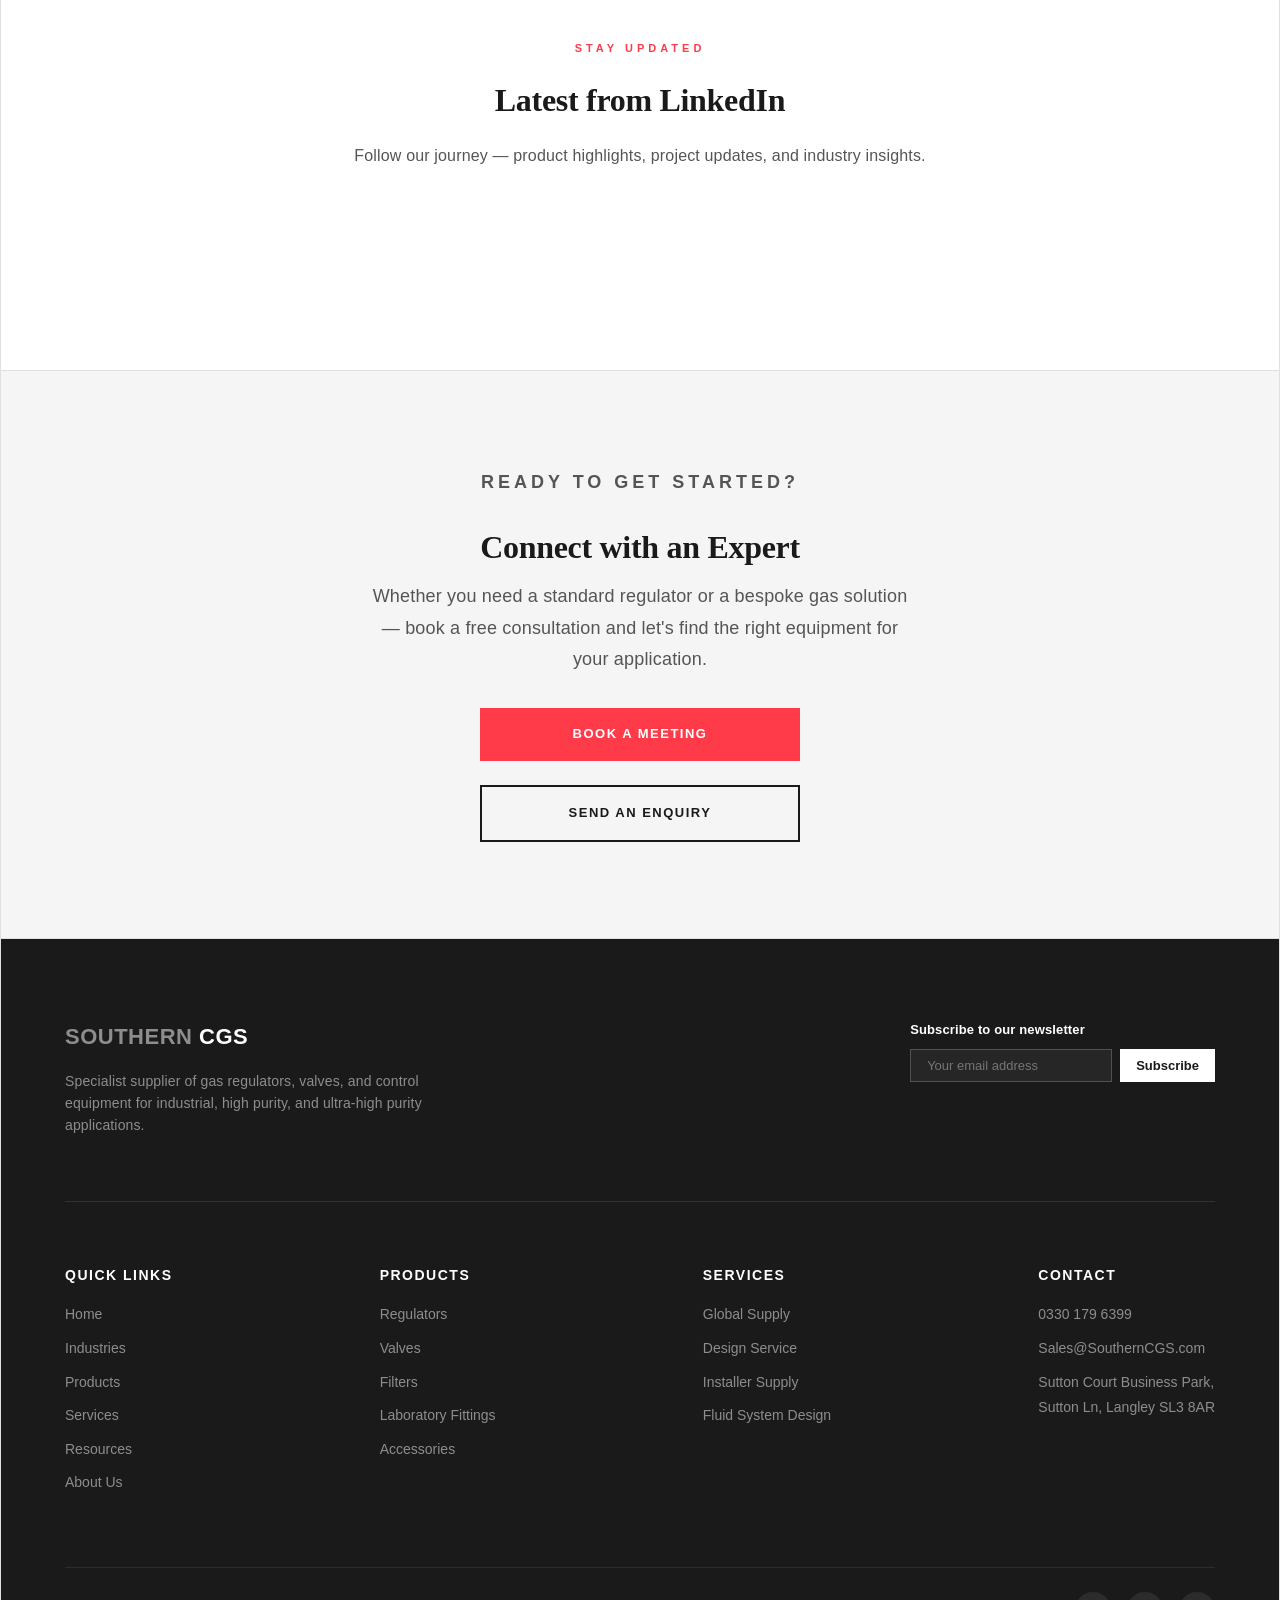
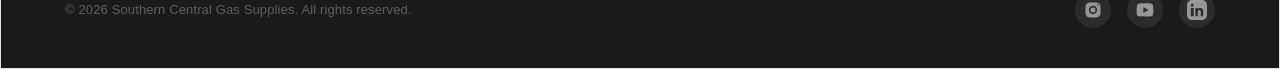
==== commit 8e4e26d6: "Hero sticky-pin reveal: wireframe-to-product image comparison slider Scroll-driven reveal on homepag" ====
--- a/index.html
+++ b/index.html
@@ -13,13 +13,35 @@
 
   <div id="nav-placeholder"></div>
 
-  <!-- ========== HERO ========== -->
-  <section class="hero">
-    <div class="container">
-      <div class="hero-content">
-        <p class="section-label">Gas Regulation Specialists</p>
-        <h1>Precision Gas <span>Regulators</span> &amp; Valves for Industry</h1>
-        <p>From industrial to ultra-high purity applications — we supply the equipment that keeps your processes safe, reliable, and precise.</p>
+  <!-- ========== HERO (sticky-pin reveal) ========== -->
+  <div class="hero-pin-wrapper">
+    <section class="hero">
+      <div class="hero-background" aria-hidden="true"></div>
+      <div class="hero-layout">
+        <div class="hero-content">
+          <p class="section-label">Gas Regulation Specialists</p>
+          <h1>Precision Gas <span>Regulators</span> &amp; Valves for Industry</h1>
+          <p>From industrial to ultra-high purity applications — we supply the equipment that keeps your processes safe, reliable, and precise.</p>
+        </div>
+        <div class="hero-reveal-stack">
+          <div class="img-compare" data-offset="0.4" aria-label="Design to product comparison">
+            <img class="img-compare-before" src="assets/images/stock/product-wireframe.png" alt="Regulator technical drawing">
+            <img class="img-compare-after" src="assets/images/stock/product-render.png" alt="Regulator finished product">
+            <div class="img-compare-handle" aria-hidden="true">
+              <div class="img-compare-handle-circle">
+                <svg width="20" height="20" viewBox="0 0 24 24" fill="none" stroke="currentColor" stroke-width="2.5" stroke-linecap="round" stroke-linejoin="round"><path d="M11 7L5 12L11 17"/><path d="M13 7L19 12L13 17"/></svg>
+              </div>
+            </div>
+          </div>
+        </div>
+      </div>
+    </section>
+  </div>
+
+  <!-- ========== HERO ACTIONS (below the sticky-pin hero) ========== -->
+  <section class="hero-actions-section">
+    <div class="container">
+      <div class="hero-actions">
         <div class="hero-buttons">
           <a href="pages/contact.html" class="btn btn-primary btn-lg">Connect with an Expert</a>
           <a href="pages/products/index.html" class="btn btn-secondary btn-lg">View Products</a>
@@ -39,15 +61,14 @@
           </div>
         </div>
       </div>
-      <!-- Hero image placeholder — Alvin to provide 3D render -->
     </div>
   </section>
 
   <!-- ========== PRODUCT CATEGORIES ========== -->
   <div class="category-scroll-wrapper">
-    <section class="category-sticky section" style="overflow:hidden;background:var(--white);padding:64px 0 4px;">
+    <section class="category-sticky section" style="overflow:hidden;background:var(--white);padding:32px 0 4px;">
       <div class="container">
-        <div style="display:flex;justify-content:space-between;align-items:flex-end;margin-bottom:48px;">
+        <div style="display:flex;justify-content:space-between;align-items:flex-end;margin-bottom:24px;">
           <div>
             <p class="section-label-left">What We Supply</p>
             <h2 class="section-title">Product Categories</h2>
@@ -58,7 +79,7 @@
         <a href="pages/products/regulators.html" class="category-slide" style="text-decoration:none;color:inherit;max-width:600px;width:40vw;flex-shrink:0;">
           <div style="background:var(--bg-light);border:1px solid var(--border-grey);display:flex;flex-direction:column;">
             <div style="aspect-ratio:3/2;border-bottom:1px solid var(--border-grey);overflow:hidden;"><img src="assets/images/stock/category-regulators.png" alt="Regulators" style="width:100%;height:100%;object-fit:cover;"></div>
-            <div style="padding:24px;">
+            <div style="padding:16px 24px;">
               <p style="font-size:11px;font-weight:700;text-transform:uppercase;letter-spacing:2px;color:var(--accent);margin-bottom:4px;">7 Product Types</p>
               <h3 style="margin:0;">Regulators</h3>
             </div>
@@ -67,7 +88,7 @@
         <a href="pages/products/valves.html" class="category-slide" style="text-decoration:none;color:inherit;max-width:600px;width:40vw;flex-shrink:0;">
           <div style="background:var(--bg-light);border:1px solid var(--border-grey);display:flex;flex-direction:column;">
             <div style="aspect-ratio:3/2;border-bottom:1px solid var(--border-grey);overflow:hidden;"><img src="assets/images/stock/category-valves.png" alt="Valves" style="width:100%;height:100%;object-fit:cover;"></div>
-            <div style="padding:24px;">
+            <div style="padding:16px 24px;">
               <p style="font-size:11px;font-weight:700;text-transform:uppercase;letter-spacing:2px;color:var(--accent);margin-bottom:4px;">4 Product Types</p>
               <h3 style="margin:0;">Valves</h3>
             </div>
@@ -76,7 +97,7 @@
         <a href="pages/products/filters.html" class="category-slide" style="text-decoration:none;color:inherit;max-width:600px;width:40vw;flex-shrink:0;">
           <div style="background:var(--bg-light);border:1px solid var(--border-grey);display:flex;flex-direction:column;">
             <div style="aspect-ratio:3/2;border-bottom:1px solid var(--border-grey);overflow:hidden;"><img src="assets/images/stock/category-filters.png" alt="Filters" style="width:100%;height:100%;object-fit:cover;"></div>
-            <div style="padding:24px;">
+            <div style="padding:16px 24px;">
               <p style="font-size:11px;font-weight:700;text-transform:uppercase;letter-spacing:2px;color:var(--accent);margin-bottom:4px;">2 Product Types</p>
               <h3 style="margin:0;">Filters</h3>
             </div>
@@ -85,7 +106,7 @@
         <a href="pages/products/laboratory-fittings.html" class="category-slide" style="text-decoration:none;color:inherit;max-width:600px;width:40vw;flex-shrink:0;">
           <div style="background:var(--bg-light);border:1px solid var(--border-grey);display:flex;flex-direction:column;">
             <div style="aspect-ratio:3/2;border-bottom:1px solid var(--border-grey);overflow:hidden;"><img src="assets/images/stock/category-lab.png" alt="Laboratory Fittings" style="width:100%;height:100%;object-fit:cover;"></div>
-            <div style="padding:24px;">
+            <div style="padding:16px 24px;">
               <p style="font-size:11px;font-weight:700;text-transform:uppercase;letter-spacing:2px;color:var(--accent);margin-bottom:4px;">4 Product Types</p>
               <h3 style="margin:0;">Laboratory Fittings</h3>
             </div>
@@ -94,7 +115,7 @@
         <a href="pages/products/accessories.html" class="category-slide" style="text-decoration:none;color:inherit;max-width:600px;width:40vw;flex-shrink:0;">
           <div style="background:var(--bg-light);border:1px solid var(--border-grey);display:flex;flex-direction:column;">
             <div style="aspect-ratio:3/2;border-bottom:1px solid var(--border-grey);overflow:hidden;"><img src="assets/images/stock/category-accessories.png" alt="Accessories" style="width:100%;height:100%;object-fit:cover;"></div>
-            <div style="padding:24px;">
+            <div style="padding:16px 24px;">
               <p style="font-size:11px;font-weight:700;text-transform:uppercase;letter-spacing:2px;color:var(--accent);margin-bottom:4px;">6 Product Types</p>
               <h3 style="margin:0;">Accessories</h3>
             </div>
@@ -384,5 +405,95 @@
   <div id="footer-placeholder"></div>
 
   <script src="assets/js/components.js"></script>
+
+  <script>
+    // Hero sticky-pin: map page scroll to --scroll-y (0 to 1) on .hero,
+    // and set --target-translate so progress 1 = slider top covers last line of description
+    (function () {
+      var wrapper = document.querySelector('.hero-pin-wrapper');
+      var hero = wrapper && wrapper.querySelector('.hero');
+      var description = hero && hero.querySelector('.hero-content p:not(.section-label)');
+      var slider = hero && hero.querySelector('.img-compare');
+      if (!wrapper || !hero || !description || !slider) return;
+
+      var ticking = false;
+
+      function measureTargetTranslate() {
+        // Slider hard-stops when its top edge reaches the top of the description
+        var descTopInViewport = description.getBoundingClientRect().top;
+        var heroTop = hero.getBoundingClientRect().top;
+        var descTopInHero = descTopInViewport - heroTop;
+        var sliderTopInHero = slider.getBoundingClientRect().top - heroTop;
+        // current slider top may already be translated; undo by reading CSS variables
+        var currentProgress = parseFloat(hero.style.getPropertyValue('--scroll-y')) || 0;
+        var currentTranslate = parseFloat(hero.style.getPropertyValue('--target-translate')) || 0;
+        var sliderInitialTop = sliderTopInHero - currentProgress * currentTranslate;
+        var travel = (descTopInHero - 64) - sliderInitialTop; // stop 64px above description top
+        hero.style.setProperty('--target-translate', travel + 'px');
+      }
+
+      function update() {
+        var rect = wrapper.getBoundingClientRect();
+        var vh = window.innerHeight || document.documentElement.clientHeight;
+        var travel = rect.height - vh;
+        if (travel <= 0) { hero.style.setProperty('--scroll-y', 0); ticking = false; return; }
+        var scrolled = -rect.top;
+        var p = Math.max(0, Math.min(1, scrolled / travel));
+        hero.style.setProperty('--scroll-y', p);
+        ticking = false;
+      }
+      function onScroll() {
+        if (!ticking) { window.requestAnimationFrame(update); ticking = true; }
+      }
+      function onResize() {
+        measureTargetTranslate();
+        onScroll();
+      }
+
+      // Initial setup — defer to next frame so fonts + layout settle
+      window.requestAnimationFrame(function () {
+        measureTargetTranslate();
+        update();
+      });
+      // Re-measure after fonts finish loading (h1 font affects wrap)
+      if (document.fonts && document.fonts.ready) {
+        document.fonts.ready.then(function () {
+          measureTargetTranslate();
+          update();
+        });
+      }
+      window.addEventListener('scroll', onScroll, { passive: true });
+      window.addEventListener('resize', onResize);
+    })();
+  </script>
+
+  <script>
+    // Image comparison slider (hero): drag / click / hover
+    (function () {
+      var sliders = document.querySelectorAll('.img-compare');
+      sliders.forEach(function (slider) {
+        var offset = parseFloat(slider.dataset.offset || '0.4');
+        setPos(offset * 100);
+        var dragging = false;
+
+        function setPos(pct) {
+          pct = Math.max(0, Math.min(100, pct));
+          slider.style.setProperty('--pos', pct + '%');
+        }
+        function posFromEvent(e) {
+          var rect = slider.getBoundingClientRect();
+          var clientX = e.touches ? e.touches[0].clientX : e.clientX;
+          setPos(((clientX - rect.left) / rect.width) * 100);
+        }
+
+        slider.addEventListener('mousedown', function (e) { dragging = true; posFromEvent(e); e.preventDefault(); });
+        slider.addEventListener('touchstart', function (e) { dragging = true; posFromEvent(e); }, { passive: true });
+        document.addEventListener('mousemove', function (e) { if (dragging) posFromEvent(e); });
+        document.addEventListener('touchmove', function (e) { if (dragging) posFromEvent(e); }, { passive: true });
+        document.addEventListener('mouseup', function () { dragging = false; });
+        document.addEventListener('touchend', function () { dragging = false; });
+      });
+    })();
+  </script>
 </body>
 </html>
--- a/assets/css/styles.css
+++ b/assets/css/styles.css
@@ -309,30 +309,79 @@
 /* ========================================
    Hero
    ======================================== */
+.hero-pin-wrapper {
+  position: relative;
+  height: 150vh;
+}
+
 .hero {
+  position: sticky;
+  top: 0;
+  height: 100vh;
+  overflow: hidden;
   background: var(--white);
-  padding: 120px 0;
-  min-height: 90vh;
-  position: relative;
-  overflow: hidden;
-  min-height: 700px;
-  display: flex;
-  align-items: center;
+}
+
+.hero-background {
+  position: absolute;
+  inset: 0;
   background-image: linear-gradient(to right, rgba(255,255,255,0.975), rgba(255,255,255,0.965), rgba(255,255,255,0.9)), url('../images/stock/hero-background.png');
   background-size: cover;
   background-position: center;
-}
-
-.hero .container {
-  display: block;
-  width: 100%;
+  z-index: 0;
+  pointer-events: none;
+}
+
+.hero-layout {
+  position: relative;
+  height: 100%;
+  z-index: 1;
 }
 
 .hero-content {
-  position: relative;
-  z-index: 2;
+  position: absolute;
+  top: max(144px, 15vh);
+  left: 0;
+  right: 0;
   max-width: 980px;
   margin: 0 auto;
+  padding: 0 40px;
+  display: grid;
+  justify-items: center;
+  text-align: center;
+  z-index: 1;
+}
+
+.hero-reveal-stack {
+  position: absolute;
+  top: 85vh;
+  left: 0;
+  right: 0;
+  max-width: 520px;
+  margin: 0 auto;
+  padding: 0 24px;
+  display: grid;
+  justify-items: center;
+  transform: translateY(calc(var(--scroll-y, 0) * var(--target-translate, -80vh)));
+  will-change: transform;
+  z-index: 2;
+}
+
+.hero-reveal-stack .img-compare {
+  max-height: 45vh;
+  width: min(520px, 45vh);
+}
+
+.hero-actions-section {
+  background: var(--white);
+  padding: 64px 0 120px;
+  position: relative;
+}
+
+.hero-actions-section .hero-actions {
+  max-width: 980px;
+  margin: 0 auto;
+  padding: 0 40px;
   display: grid;
   justify-items: center;
   text-align: center;
@@ -988,6 +1037,66 @@
    Category Slider
    ======================================== */
 .category-slider::-webkit-scrollbar { display: none; }
+
+/* ========================================
+   Image Comparison Slider (hero)
+   ======================================== */
+.img-compare {
+  --pos: 40%;
+  position: relative;
+  width: 100%;
+  max-width: 520px;
+  aspect-ratio: 1 / 1;
+  margin: 0 auto;
+  overflow: hidden;
+  user-select: none;
+  touch-action: none;
+  cursor: ew-resize;
+  background: transparent;
+}
+.img-compare img {
+  position: absolute;
+  inset: 0;
+  width: 100%;
+  height: 100%;
+  object-fit: contain;
+  pointer-events: none;
+  -webkit-user-drag: none;
+  mix-blend-mode: multiply;
+}
+.img-compare-after {
+  clip-path: inset(0 0 0 var(--pos));
+}
+.img-compare-handle {
+  position: absolute;
+  top: 0;
+  bottom: 0;
+  left: var(--pos);
+  width: 2px;
+  background: var(--white);
+  transform: translateX(-1px);
+  pointer-events: none;
+  box-shadow: 0 0 0 1px rgba(0, 0, 0, 0.08);
+}
+.img-compare-handle-circle {
+  position: absolute;
+  top: 50%;
+  left: 50%;
+  transform: translate(-50%, -50%);
+  width: 44px;
+  height: 44px;
+  border-radius: 50%;
+  background: var(--accent);
+  color: var(--white);
+  border: 2px solid var(--white);
+  display: flex;
+  align-items: center;
+  justify-content: center;
+  box-shadow: 0 0 0 1px rgba(0, 0, 0, 0.08);
+}
+@media (max-width: 720px) {
+  .img-compare { max-width: 100%; }
+}
 
 /* ========================================
    Product Lightbox
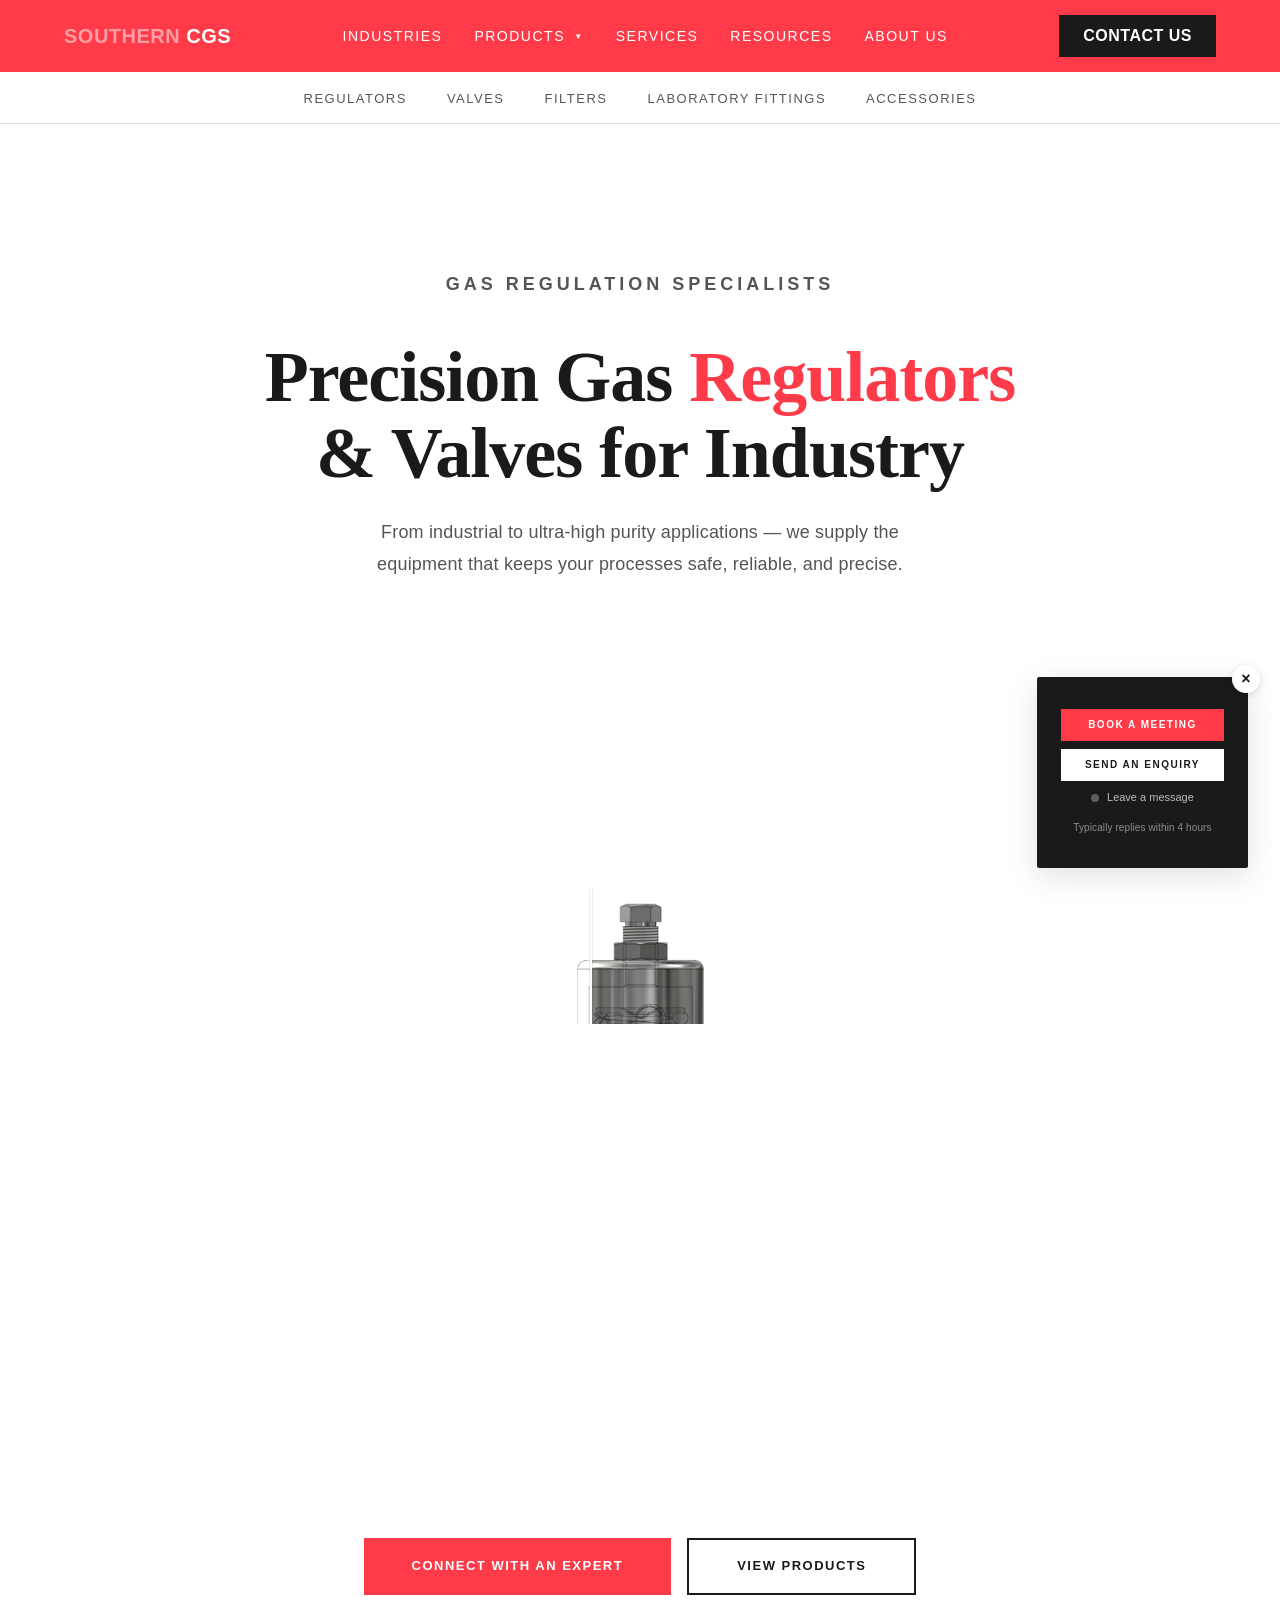
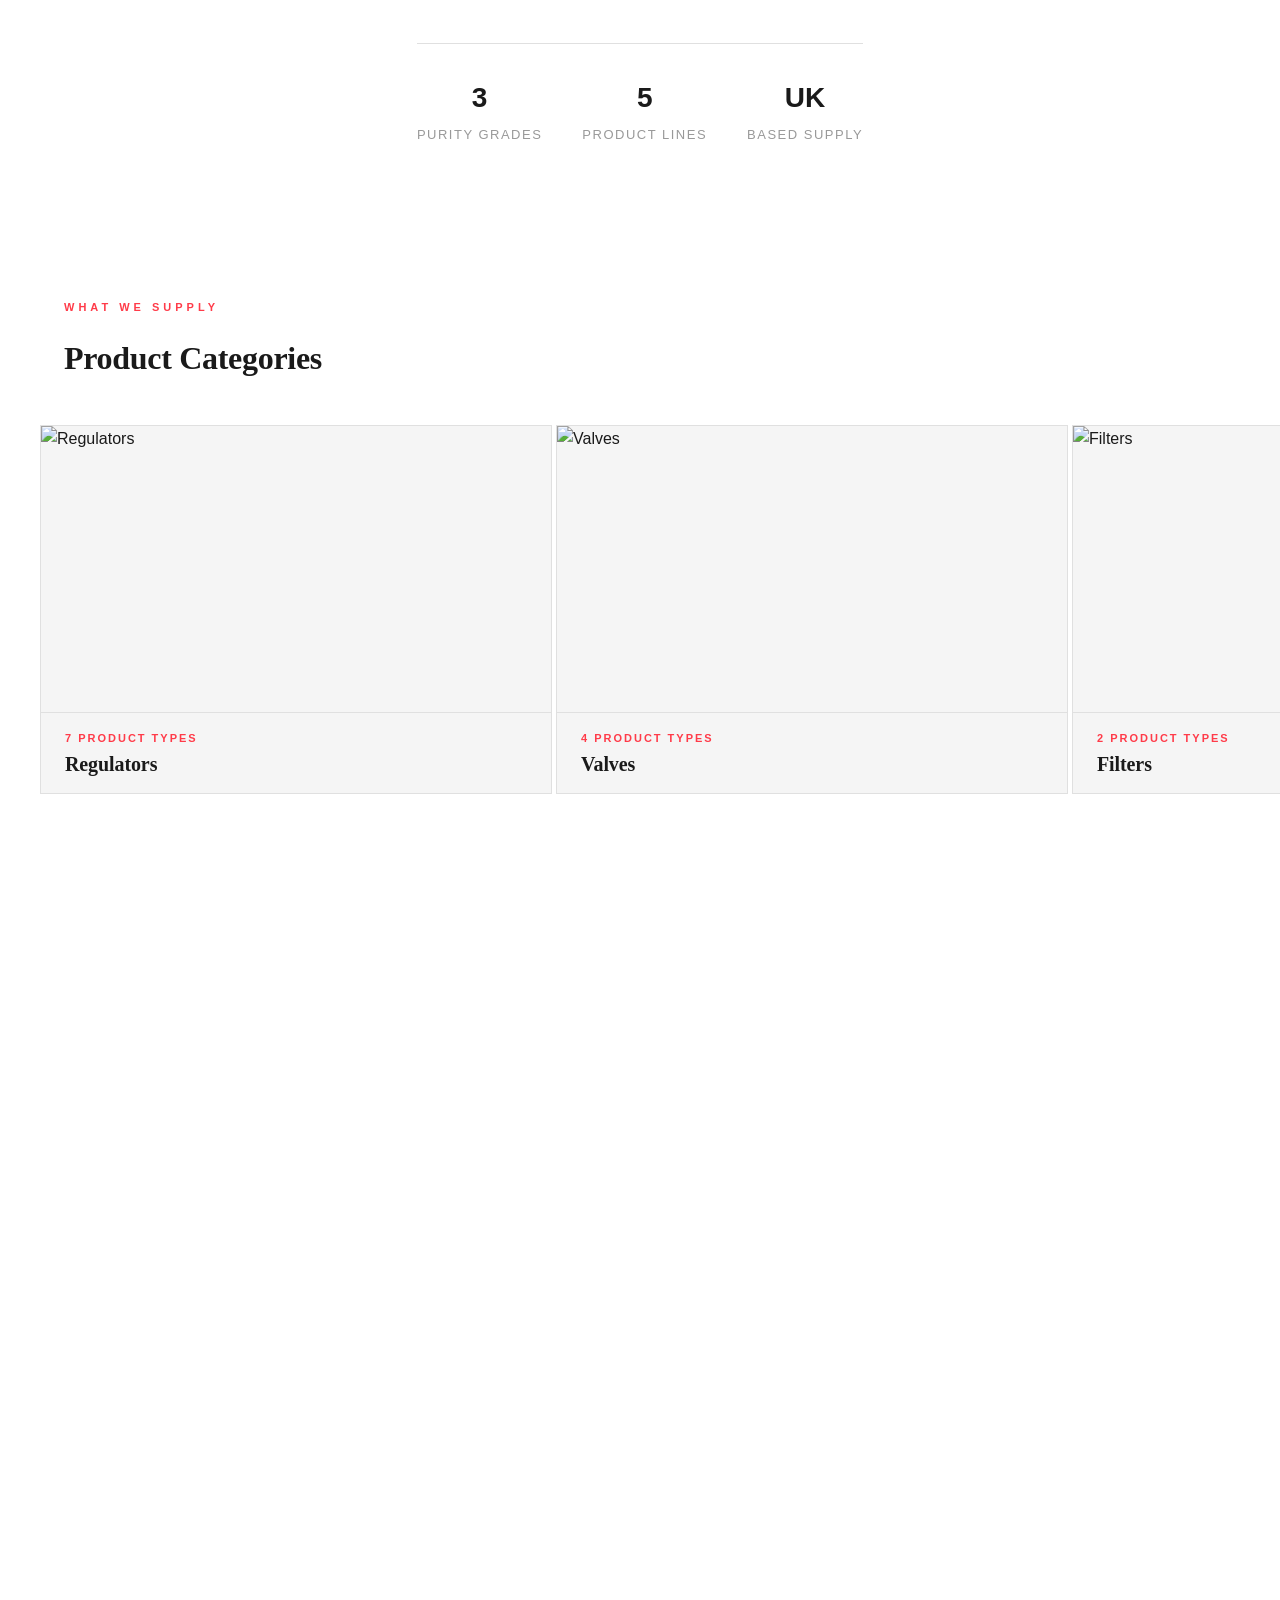
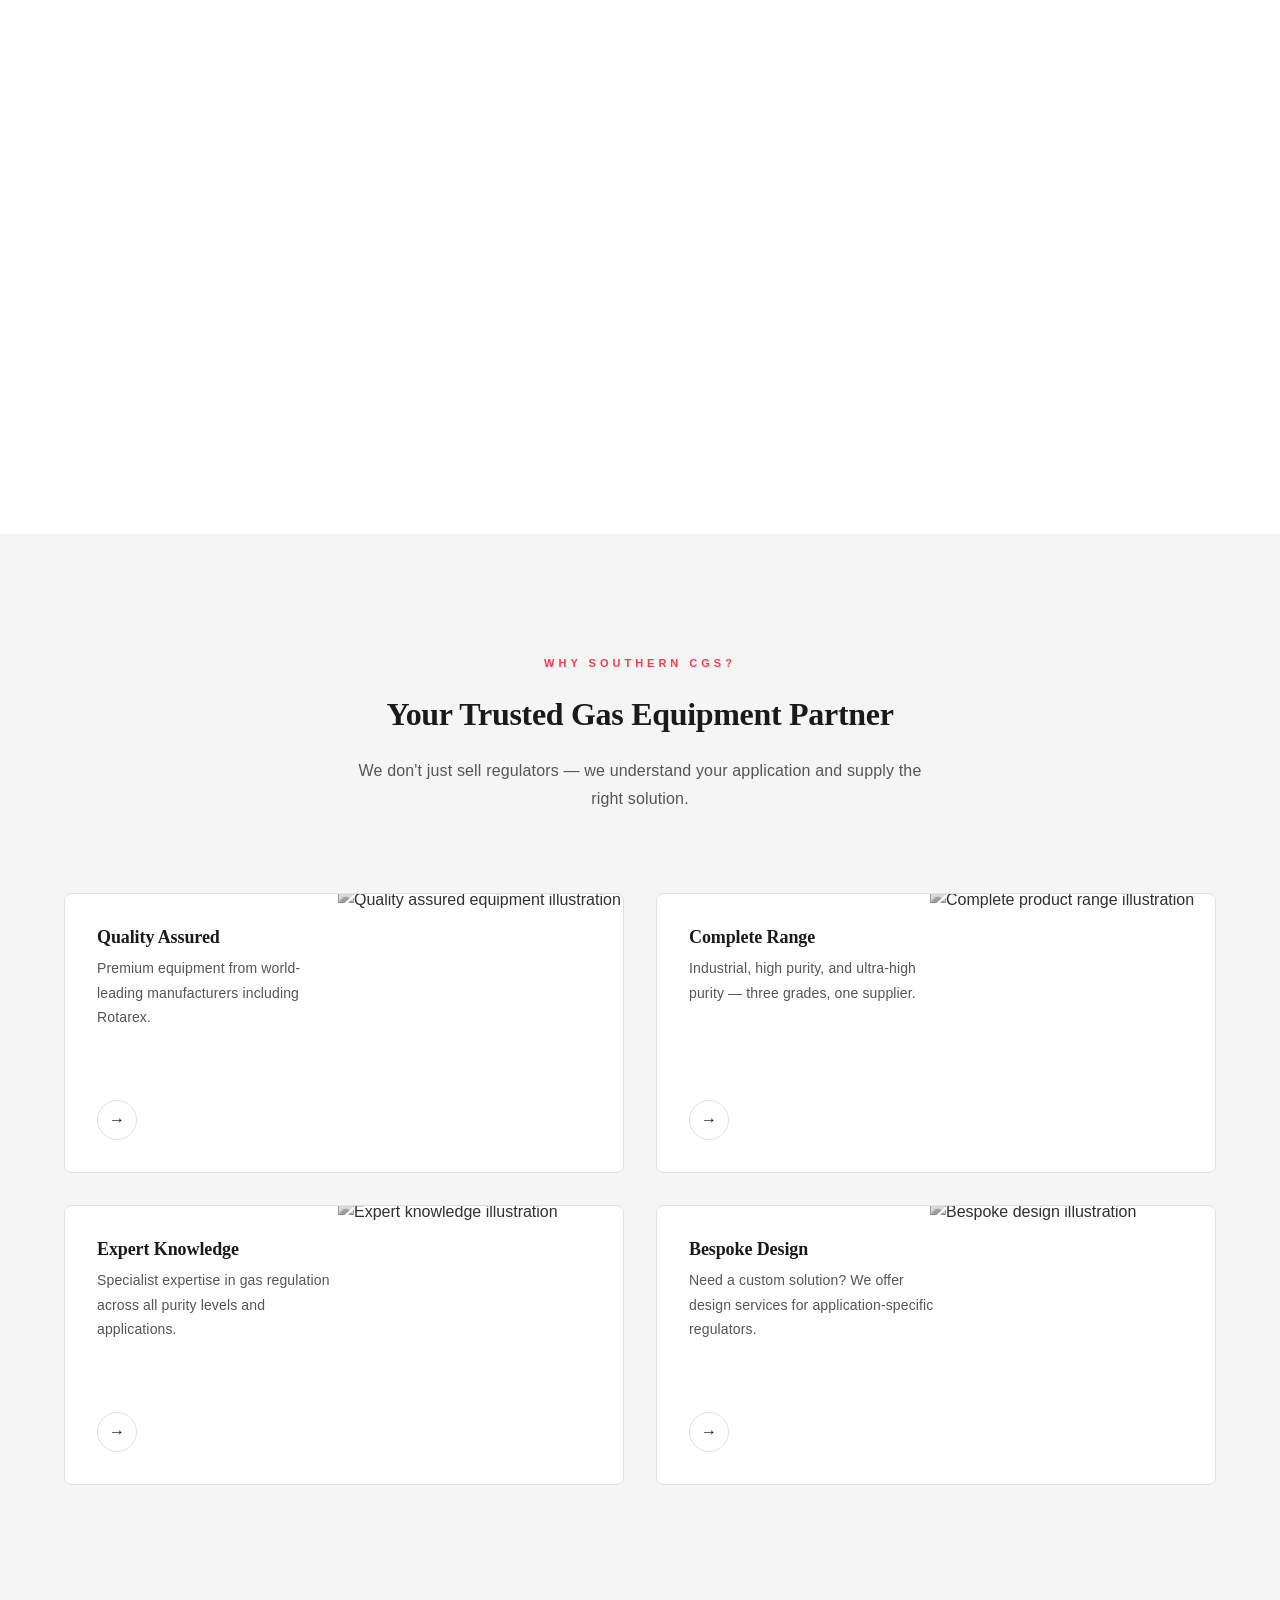
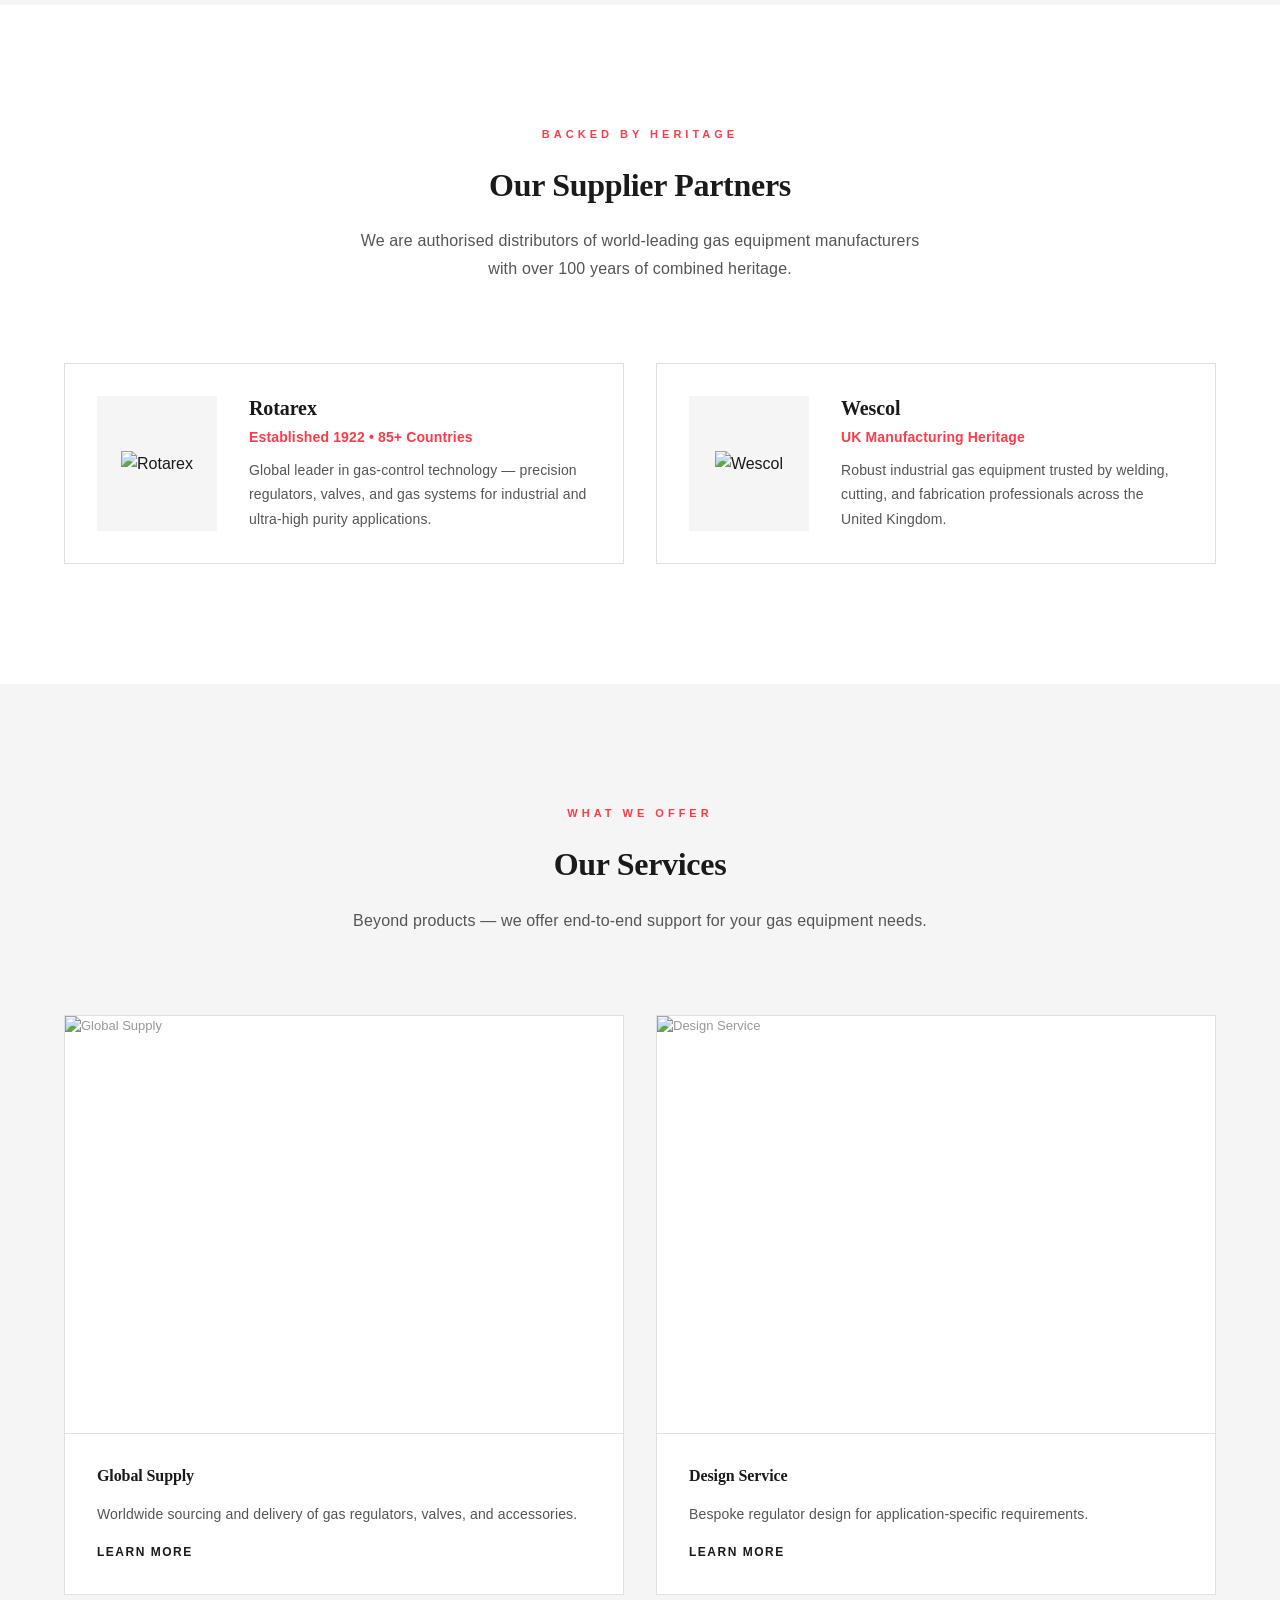
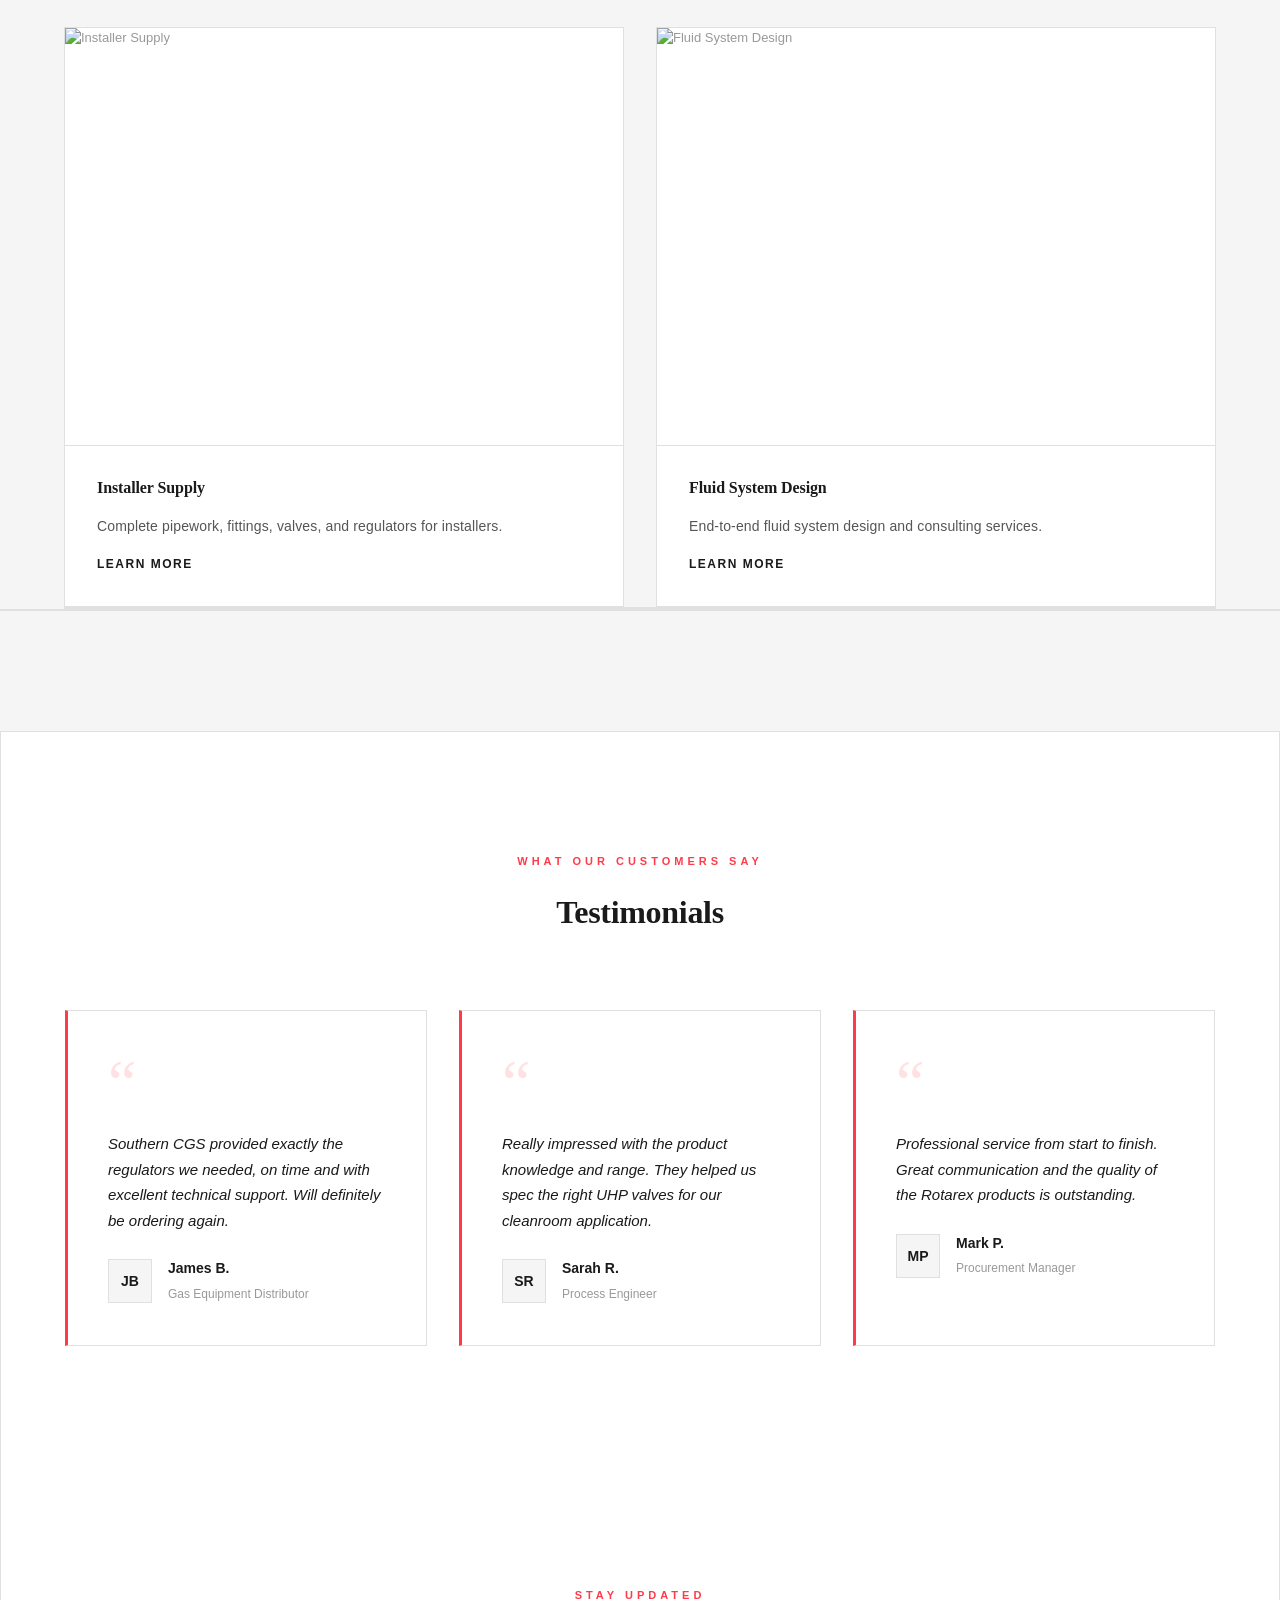
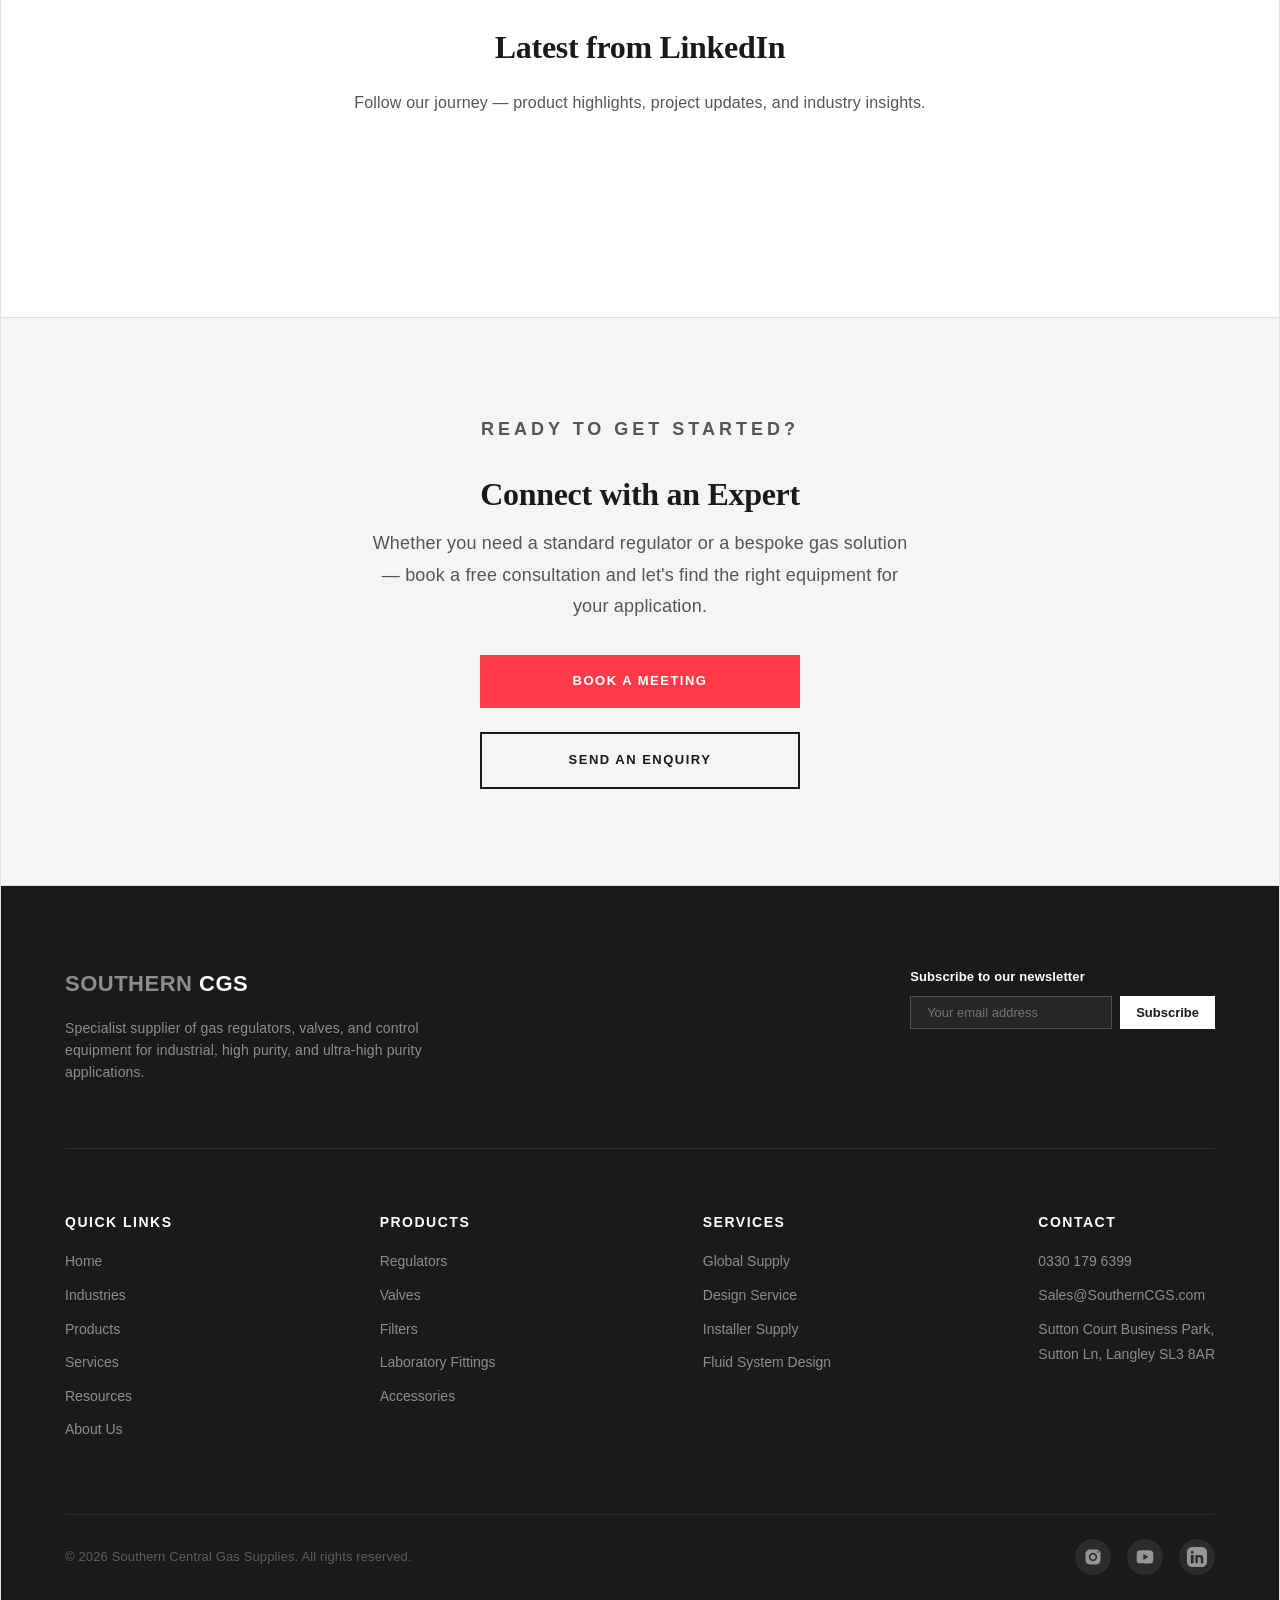
==== commit f3d9be96: "Hero slider bigger, new industry photos, and short-viewport category card fix - Hero image-compariso" ====
--- a/index.html
+++ b/index.html
@@ -78,7 +78,7 @@
       <div class="category-slider" style="display:flex;gap:4px;overflow-x:hidden;padding-left:40px;">
         <a href="pages/products/regulators.html" class="category-slide" style="text-decoration:none;color:inherit;max-width:600px;width:40vw;flex-shrink:0;">
           <div style="background:var(--bg-light);border:1px solid var(--border-grey);display:flex;flex-direction:column;">
-            <div style="aspect-ratio:3/2;border-bottom:1px solid var(--border-grey);overflow:hidden;"><img src="assets/images/stock/category-regulators.png" alt="Regulators" style="width:100%;height:100%;object-fit:cover;"></div>
+            <div class="cat-card-image" style="border-bottom:1px solid var(--border-grey);overflow:hidden;"><img src="assets/images/stock/category-regulators.png" alt="Regulators" style="width:100%;height:100%;object-fit:cover;"></div>
             <div style="padding:16px 24px;">
               <p style="font-size:11px;font-weight:700;text-transform:uppercase;letter-spacing:2px;color:var(--accent);margin-bottom:4px;">7 Product Types</p>
               <h3 style="margin:0;">Regulators</h3>
@@ -87,7 +87,7 @@
         </a>
         <a href="pages/products/valves.html" class="category-slide" style="text-decoration:none;color:inherit;max-width:600px;width:40vw;flex-shrink:0;">
           <div style="background:var(--bg-light);border:1px solid var(--border-grey);display:flex;flex-direction:column;">
-            <div style="aspect-ratio:3/2;border-bottom:1px solid var(--border-grey);overflow:hidden;"><img src="assets/images/stock/category-valves.png" alt="Valves" style="width:100%;height:100%;object-fit:cover;"></div>
+            <div class="cat-card-image" style="border-bottom:1px solid var(--border-grey);overflow:hidden;"><img src="assets/images/stock/category-valves.png" alt="Valves" style="width:100%;height:100%;object-fit:cover;"></div>
             <div style="padding:16px 24px;">
               <p style="font-size:11px;font-weight:700;text-transform:uppercase;letter-spacing:2px;color:var(--accent);margin-bottom:4px;">4 Product Types</p>
               <h3 style="margin:0;">Valves</h3>
@@ -96,7 +96,7 @@
         </a>
         <a href="pages/products/filters.html" class="category-slide" style="text-decoration:none;color:inherit;max-width:600px;width:40vw;flex-shrink:0;">
           <div style="background:var(--bg-light);border:1px solid var(--border-grey);display:flex;flex-direction:column;">
-            <div style="aspect-ratio:3/2;border-bottom:1px solid var(--border-grey);overflow:hidden;"><img src="assets/images/stock/category-filters.png" alt="Filters" style="width:100%;height:100%;object-fit:cover;"></div>
+            <div class="cat-card-image" style="border-bottom:1px solid var(--border-grey);overflow:hidden;"><img src="assets/images/stock/category-filters.png" alt="Filters" style="width:100%;height:100%;object-fit:cover;"></div>
             <div style="padding:16px 24px;">
               <p style="font-size:11px;font-weight:700;text-transform:uppercase;letter-spacing:2px;color:var(--accent);margin-bottom:4px;">2 Product Types</p>
               <h3 style="margin:0;">Filters</h3>
@@ -105,7 +105,7 @@
         </a>
         <a href="pages/products/laboratory-fittings.html" class="category-slide" style="text-decoration:none;color:inherit;max-width:600px;width:40vw;flex-shrink:0;">
           <div style="background:var(--bg-light);border:1px solid var(--border-grey);display:flex;flex-direction:column;">
-            <div style="aspect-ratio:3/2;border-bottom:1px solid var(--border-grey);overflow:hidden;"><img src="assets/images/stock/category-lab.png" alt="Laboratory Fittings" style="width:100%;height:100%;object-fit:cover;"></div>
+            <div class="cat-card-image" style="border-bottom:1px solid var(--border-grey);overflow:hidden;"><img src="assets/images/stock/category-lab.png" alt="Laboratory Fittings" style="width:100%;height:100%;object-fit:cover;"></div>
             <div style="padding:16px 24px;">
               <p style="font-size:11px;font-weight:700;text-transform:uppercase;letter-spacing:2px;color:var(--accent);margin-bottom:4px;">4 Product Types</p>
               <h3 style="margin:0;">Laboratory Fittings</h3>
@@ -114,7 +114,7 @@
         </a>
         <a href="pages/products/accessories.html" class="category-slide" style="text-decoration:none;color:inherit;max-width:600px;width:40vw;flex-shrink:0;">
           <div style="background:var(--bg-light);border:1px solid var(--border-grey);display:flex;flex-direction:column;">
-            <div style="aspect-ratio:3/2;border-bottom:1px solid var(--border-grey);overflow:hidden;"><img src="assets/images/stock/category-accessories.png" alt="Accessories" style="width:100%;height:100%;object-fit:cover;"></div>
+            <div class="cat-card-image" style="border-bottom:1px solid var(--border-grey);overflow:hidden;"><img src="assets/images/stock/category-accessories.png" alt="Accessories" style="width:100%;height:100%;object-fit:cover;"></div>
             <div style="padding:16px 24px;">
               <p style="font-size:11px;font-weight:700;text-transform:uppercase;letter-spacing:2px;color:var(--accent);margin-bottom:4px;">6 Product Types</p>
               <h3 style="margin:0;">Accessories</h3>
@@ -486,12 +486,38 @@
           setPos(((clientX - rect.left) / rect.width) * 100);
         }
 
+        // Mouse: click-anywhere-to-jump + drag (desktop preserves old behavior)
         slider.addEventListener('mousedown', function (e) { dragging = true; posFromEvent(e); e.preventDefault(); });
-        slider.addEventListener('touchstart', function (e) { dragging = true; posFromEvent(e); }, { passive: true });
         document.addEventListener('mousemove', function (e) { if (dragging) posFromEvent(e); });
-        document.addEventListener('touchmove', function (e) { if (dragging) posFromEvent(e); }, { passive: true });
         document.addEventListener('mouseup', function () { dragging = false; });
-        document.addEventListener('touchend', function () { dragging = false; });
+
+        // Touch: manual direction detection — only drag if user's intent is horizontal
+        var touchStarted = false;
+        var startX = 0, startY = 0;
+
+        slider.addEventListener('touchstart', function (e) {
+          touchStarted = true;
+          dragging = false;
+          startX = e.touches[0].clientX;
+          startY = e.touches[0].clientY;
+        }, { passive: true });
+
+        document.addEventListener('touchmove', function (e) {
+          if (!touchStarted || !e.touches[0]) return;
+          if (!dragging) {
+            var dx = e.touches[0].clientX - startX;
+            var dy = e.touches[0].clientY - startY;
+            var absDx = Math.abs(dx);
+            var absDy = Math.abs(dy);
+            if (absDx < 10 && absDy < 10) return; // below threshold — wait
+            if (absDy > absDx) { touchStarted = false; return; } // vertical intent — release
+            dragging = true; // horizontal intent — commit
+          }
+          if (e.cancelable) { e.preventDefault(); posFromEvent(e); }
+        }, { passive: false });
+
+        document.addEventListener('touchend', function () { touchStarted = false; dragging = false; });
+        document.addEventListener('touchcancel', function () { touchStarted = false; dragging = false; });
       });
     })();
   </script>
--- a/assets/css/styles.css
+++ b/assets/css/styles.css
@@ -357,7 +357,7 @@
   top: 85vh;
   left: 0;
   right: 0;
-  max-width: 520px;
+  max-width: 700px;
   margin: 0 auto;
   padding: 0 24px;
   display: grid;
@@ -368,8 +368,9 @@
 }
 
 .hero-reveal-stack .img-compare {
-  max-height: 45vh;
-  width: min(520px, 45vh);
+  max-width: 650px;
+  max-height: 55vh;
+  width: min(650px, 55vh);
 }
 
 .hero-actions-section {
@@ -456,6 +457,19 @@
   font-size: 13px;
   text-align: center;
   padding: 40px;
+}
+
+/* ========================================
+   Homepage — Category Scroll Cards
+   Card image default 3/2 on tall viewports; shorter on laptop/short
+   screens so the title/count below stays in view under the sticky nav.
+   ======================================== */
+.cat-card-image { aspect-ratio: 3/2; }
+@media (max-height: 900px) {
+  .cat-card-image { aspect-ratio: 16/9; }
+}
+@media (max-height: 720px) {
+  .cat-card-image { aspect-ratio: 2/1; }
 }
 
 /* ========================================
@@ -1050,7 +1064,7 @@
   margin: 0 auto;
   overflow: hidden;
   user-select: none;
-  touch-action: none;
+  touch-action: pan-y;
   cursor: ew-resize;
   background: transparent;
 }
@@ -1348,6 +1362,7 @@
 }
 
 @media (max-width: 1024px) {
+  .hero-content { top: max(88px, 8vh); }
   .grid-3, .grid-4, .grid-5 { grid-template-columns: repeat(2, 1fr); }
   .footer-top-row {
     display: grid;
